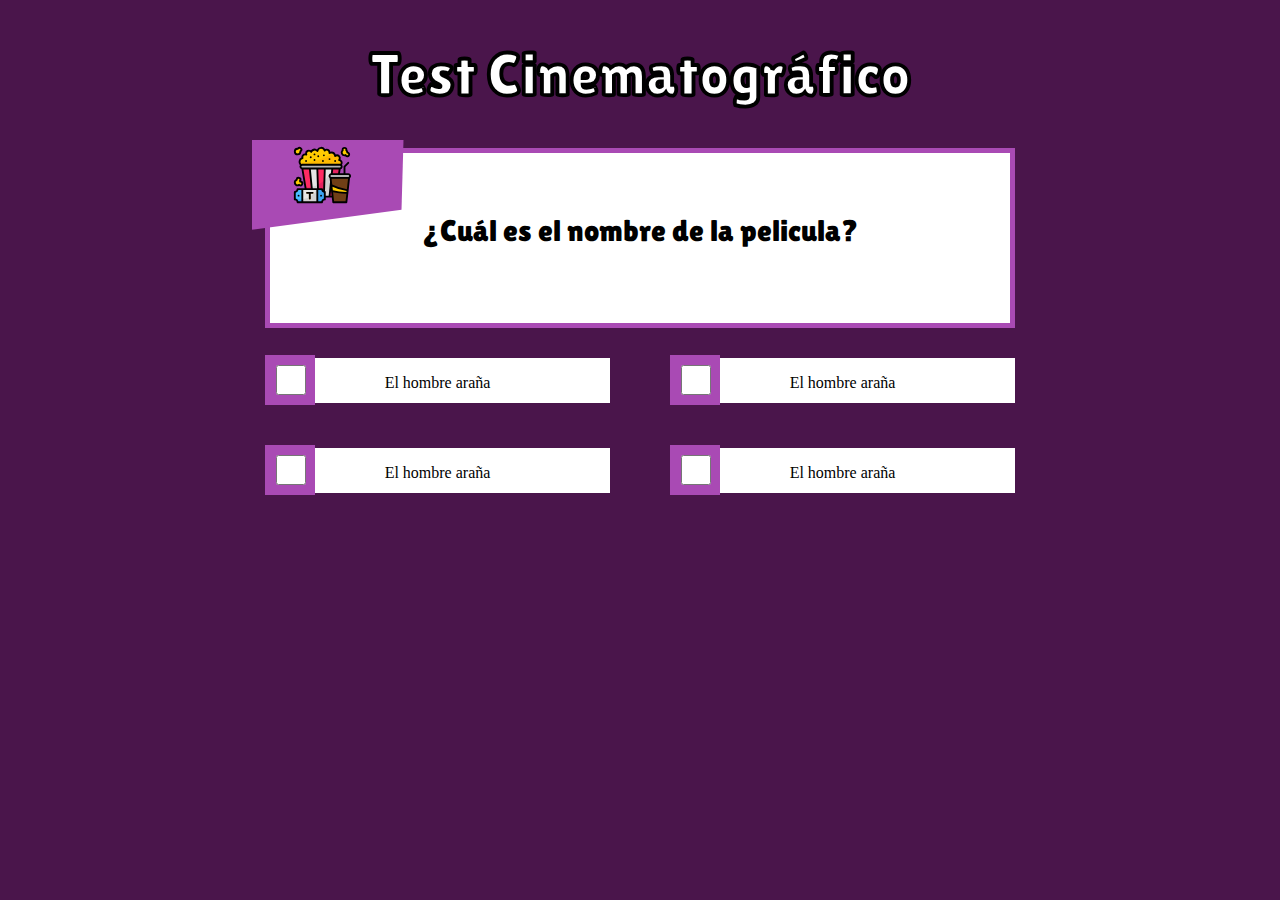
==== index.html @ 1f4f68c9 "primer version del commit" ====
<!DOCTYPE html>
<html lang="en">

<head>
    <meta charset="UTF-8">
    <meta name="viewport" content="width=device-width, initial-scale=1.0">
    <link rel="stylesheet" href="SRC/CSS/styles.css">

    <link rel="preconnect" href="https://fonts.googleapis.com">
    <link rel="preconnect" href="https://fonts.gstatic.com" crossorigin>
    <link href="https://fonts.googleapis.com/css2?family=Lilita+One&display=swap" rel="stylesheet">

    <title>Formulario</title>
</head>

<body>

    <header>
        <h1 class="titulo">Test Cinematográfico</h1>
    </header>

    <main>
        <div class="contenedor">

            <div class="pagina" id="pagina1">
                <section class="contenedor-pregunta">
                    <div class="adorno">
                        <svg height="60" viewBox="0 0 512 512" width="60" xmlns="http://www.w3.org/2000/svg"><g id="filled_outline" data-name="filled outline"><path d="m401.818 128.076a24 24 0 0 0 -33.874-33.911 32 32 0 0 0 -48.379-25.623 23.994 23.994 0 0 0 -40.777-21.259 32 32 0 0 0 -62.435 3.97 31.991 31.991 0 0 0 -53.021 6.528 24 24 0 0 0 -41 24.554 24 24 0 0 0 -32.723 30.305 32 32 0 0 0 6.391 63.36h304a24 24 0 0 0 1.818-47.924z" fill="#ffcd01"/><path d="m401.818 128.076a24 24 0 0 0 -33.874-33.911 31.965 31.965 0 0 0 -13.325-24.191 581.066 581.066 0 0 1 -289.628 81.951 32.012 32.012 0 0 0 31.009 24.075h304a24 24 0 0 0 1.818-47.924z" fill="#ffba01"/><path d="m128 440h240l40-240h-320z" fill="#e6e6e6"/><path d="m343.064 200c-31.251 94.671-120.422 163-225.564 163-.782 0-1.558-.022-2.338-.03l12.838 77.03h240l40-240z" fill="#d3d3d3"/><path d="m216 200 8 240h48l8-240z" fill="#ff2b63"/><path d="m220.65 339.489 3.35 100.511h48l4.606-138.18a237.938 237.938 0 0 1 -55.956 37.669z" fill="#e5235f"/><path d="m344 200-24 240h48l40-240z" fill="#e5235f"/><path d="m280 464v-64a24 24 0 0 1 -24-24h-208a24 24 0 0 1 -24 24v64a24 24 0 0 1 24 24h208a24 24 0 0 1 24-24z" fill="#48bdff"/><path d="m256 376h-40.706a159.164 159.164 0 0 1 -191.294 80.294v7.706a24 24 0 0 1 24 24h208a24 24 0 0 1 24-24v-64a24 24 0 0 1 -24-24z" fill="#3ba4f2"/><path d="m88 200 40 240h48l-24-240z" fill="#ff2b63"/><path d="m117.5 363c-.782 0-1.558-.022-2.338-.03l12.838 77.03h48l-8.235-82.348a238.371 238.371 0 0 1 -50.265 5.348z" fill="#e5235f"/><rect fill="#b3b3b3" height="32" rx="16" width="352" x="72" y="168"/><path d="m88 376h128v112h-128z" fill="#e6e6e6"/><path d="m464 488h-112l-24-216h160z" fill="#703f16"/><path d="m472 64a23.948 23.948 0 0 0 -8.928-18.672 16 16 0 1 0 -30.144 0 24 24 0 0 0 24.3 40.829 16 16 0 1 0 14.772-22.157z" fill="#ffcd01"/><path d="m456 408c5.668 0 11.307-.125 16.926-.331l2.316-20.846a452.791 452.791 0 0 1 -139.491-45.065l5.749 51.732a456.78 456.78 0 0 0 114.5 14.51z" fill="#ffcd01"/><path d="m72 56c0-.708-.037-1.407-.1-2.1a15.993 15.993 0 1 0 -21.8-21.8c-.692-.06-1.391-.1-2.1-.1a24 24 0 1 0 24 24z" fill="#ffcd01"/><path d="m72 312c-.455 0-.9.031-1.348.068a23.938 23.938 0 0 0 -2.731-5.422 15.993 15.993 0 1 0 -27.921-10.646c0 .455.031.9.068 1.348a24 24 0 1 0 21.3 42.586 15.993 15.993 0 1 0 10.632-27.934z" fill="#ffcd01"/><path d="m88 463.291v24.709h128v-112h-.706a159.069 159.069 0 0 1 -127.294 87.291z" fill="#d3d3d3"/><path d="m176 400h-48a8 8 0 0 0 0 16h16v40a8 8 0 0 0 16 0v-40h16a8 8 0 0 0 0-16z" fill="#fdc47d"/><path d="m329.778 288h156.444l1.778-16h-160z" fill="#603813"/><rect fill="#b3b3b3" height="32" rx="16" width="176" x="320" y="248"/><g fill="#ffba01"><path d="m80 40a15.99 15.99 0 0 0 -9.425-14.575 15.954 15.954 0 0 1 -6.675 20.475c.06.692.1 1.391.1 2.1a24 24 0 0 1 -36.494 20.494 24 24 0 0 0 44.494-12.494c0-.708-.037-1.407-.1-2.1a15.985 15.985 0 0 0 8.1-13.9z"/><path d="m456 32a15.942 15.942 0 0 1 -.928 5.328 23.948 23.948 0 0 1 8.928 18.672 15.914 15.914 0 0 1 7.156 1.7 24.02 24.02 0 0 0 -8.084-12.376 15.935 15.935 0 0 0 -8.5-19.9 15.9 15.9 0 0 1 1.428 6.576z"/><path d="m478.575 65.425a15.985 15.985 0 0 1 -21.149 21.155 15.993 15.993 0 1 0 21.149-21.155z"/><path d="m449.232 78.157a24.027 24.027 0 0 1 -21.726-1.663 23.992 23.992 0 0 0 29.34 9.813 16.053 16.053 0 0 1 -7.614-8.15z"/><path d="m64 288a15.92 15.92 0 0 1 -4.079 10.646 23.938 23.938 0 0 1 2.731 5.422c.445-.037.893-.068 1.348-.068a15.935 15.935 0 0 1 5.259.9 15.933 15.933 0 0 0 -6.684-23.478 15.9 15.9 0 0 1 1.425 6.578z"/><path d="m78.575 313.425a15.981 15.981 0 0 1 -25.207 18.509 24.011 24.011 0 0 1 -25.862.56 24.006 24.006 0 0 0 33.862 7.44 15.988 15.988 0 1 0 17.207-26.509z"/></g><path d="m152 464a8 8 0 0 0 8-8v-17.915a158.75 158.75 0 0 1 -16 9.188v8.727a8 8 0 0 0 8 8z" fill="#fcae60"/><circle cx="368" cy="136" r="8"/><circle cx="320" cy="120" r="8"/><circle cx="272" cy="88" r="8"/><circle cx="264" cy="136" r="8"/><circle cx="224" cy="96" r="8"/><circle cx="192" cy="80" r="8"/><circle cx="160" cy="104" r="8"/><circle cx="192" cy="128" r="8"/><circle cx="120" cy="136" r="8"/><circle cx="56" cy="432" r="8"/><circle cx="248" cy="432" r="8"/><path d="m176 400h-48a8 8 0 0 0 0 16h16v40a8 8 0 0 0 16 0v-40h16a8 8 0 0 0 0-16z"/><path d="m448 96a32.1 32.1 0 0 0 5.667-.5 24 24 0 1 0 25.592-38.378 31.8 31.8 0 0 0 -7.41-14.459 23.458 23.458 0 0 0 .151-2.663 24 24 0 0 0 -48 0 23.475 23.475 0 0 0 .151 2.664 32 32 0 0 0 23.849 53.336zm-10.043-44.451a8 8 0 0 0 2.513-8.89 8 8 0 1 1 15.06 0 8 8 0 0 0 2.513 8.888 15.945 15.945 0 0 1 5.957 12.453 8 8 0 0 0 8 8 8 8 0 1 1 -7.386 11.075 7.993 7.993 0 0 0 -10.463-4.3 16 16 0 0 1 -16.194-27.225z"/><path d="m480 240h-24v-52.687l29.657-29.656a8 8 0 0 0 -11.314-11.314l-32 32a8 8 0 0 0 -2.343 5.657v56h-30.556l5.5-33.029a23.974 23.974 0 0 0 11.981-37.7 31.958 31.958 0 0 0 -12.961-46.039 32.008 32.008 0 0 0 -40.564-41.432 40.021 40.021 0 0 0 -46.181-24.829 32.043 32.043 0 0 0 -45.1-21.826 39.968 39.968 0 0 0 -69.637 2.5 40.027 40.027 0 0 0 -50.51 7.9 31.978 31.978 0 0 0 -49.972 26.455 32.007 32.007 0 0 0 -31.834 35.263 39.973 39.973 0 0 0 -12.849 64.584 23.978 23.978 0 0 0 13.735 35.124l26.838 161.029h-59.89a8 8 0 0 0 -8 8 16.019 16.019 0 0 1 -16 16 8 8 0 0 0 -8 8v64a8 8 0 0 0 8 8 16.019 16.019 0 0 1 16 16 8 8 0 0 0 8 8h208a8 8 0 0 0 8-8 16.019 16.019 0 0 1 16-16 8 8 0 0 0 8-8v-16h51.506l4.543 40.883a8 8 0 0 0 7.951 7.117h112a8 8 0 0 0 7.951-7.117l22.894-206.047a23.985 23.985 0 0 0 -14.845-42.836zm-14.26 159.9c-3.25.07-6.5.105-9.74.105a449.864 449.864 0 0 1 -107.163-12.909l-3.52-31.683a459.726 459.726 0 0 0 121.131 38.118zm-122.516-63.322-5.397-48.578h140.346l-9.955 89.6a443.846 443.846 0 0 1 -124.994-41.022zm144.776-72.578a8.009 8.009 0 0 1 -8 8h-144a8 8 0 0 1 0-16h144a8.009 8.009 0 0 1 8 8zm-139.96-24 3.2-32h47.316l-5.333 32zm-256.84-119.52a8 8 0 0 0 5.873-10.723 16 16 0 0 1 21.813-20.2 8 8 0 0 0 10.668-10.668 15.831 15.831 0 0 1 -1.554-6.889 16 16 0 0 1 28.892-9.474 8 8 0 0 0 13.608-1.185 23.991 23.991 0 0 1 39.769-4.9 8 8 0 0 0 14-4.013 24 24 0 0 1 46.824-2.972 8 8 0 0 0 13.436 3.4 15.994 15.994 0 0 1 27.471 11.144 16.131 16.131 0 0 1 -.292 3.035 8 8 0 0 0 11.972 8.365 24 24 0 0 1 36.277 19.215 8 8 0 0 0 13.342 5.491 16 16 0 0 1 22.581 22.607 8 8 0 0 0 5.34 13.338 15.96 15.96 0 0 1 12.225 24.578 23.96 23.96 0 0 0 -5.445-.629h-320a23.876 23.876 0 0 0 -8.384 1.514 23.985 23.985 0 0 1 11.584-41.034zm-3.2 55.52h320a8 8 0 0 1 0 16h-320a8 8 0 0 1 0-16zm177.879 207.506a15.893 15.893 0 0 1 -1.879-7.506 8 8 0 0 0 -8-8h-26.4l-5.334-160h47.458zm-89.039-15.506-16-160h47.422l5.338 160zm-79.4-160h47.32l16 160h-36.65zm-65.44 249.012v-50.024a32.121 32.121 0 0 0 22.988-22.988h25.012v96h-25.012a32.121 32.121 0 0 0 -22.988-22.988zm64 22.988v-96h112v96zm176-22.988a32.121 32.121 0 0 0 -22.988 22.988h-25.012v-96h25.012a32.121 32.121 0 0 0 22.988 22.988zm9.6-64.851 6.138-184.161h47.422l-3.235 32.353a23.98 23.98 0 0 0 -10.77 42.483l3.432 30.892-11.827 118.272h-24.76v-32a8 8 0 0 0 -6.4-7.839zm47.24 39.839 4.21-42.1 4.678 42.1zm30.32 48-8.445-76a466.212 466.212 0 0 0 105.285 12c2.644 0 5.3-.041 7.96-.085l-7.12 64.085z"/><path d="m48 88a32.04 32.04 0 0 0 31.943-30.078 23.988 23.988 0 1 0 -33.865-33.865 32 32 0 0 0 1.922 63.943zm0-48c.425 0 .888.022 1.414.067a8.007 8.007 0 0 0 7.636-4.009 7.993 7.993 0 1 1 10.892 10.892 8 8 0 0 0 -4.009 7.636c.045.526.067.989.067 1.414a16 16 0 1 1 -16-16z"/><path d="m48 352a31.894 31.894 0 0 0 12.926-2.72 24 24 0 1 0 17.38-44.44 24 24 0 1 0 -45.991-12.733 32 32 0 0 0 15.685 59.893zm-5.288-47.1a8 8 0 0 0 5.328-8.214c-.019-.226-.04-.453-.04-.684a8 8 0 0 1 16 0 7.882 7.882 0 0 1 -2.044 5.314 8 8 0 0 0 -.677 9.791 16.012 16.012 0 0 1 1.823 3.607 8 8 0 0 0 8.222 5.328c.224-.019.448-.04.676-.04a8 8 0 0 1 0 16 7.882 7.882 0 0 1 -5.308-2.038 8 8 0 0 0 -9.786-.669 16 16 0 1 1 -14.194-28.395z"/></g></svg>
                    </div>

                    <p class="pregunta" >¿Cuál es el nombre de la pelicula?</p>
                </section>

                <section class="respuestas">
                    <div class="respuesta">
                        <div class="seleccionador">
                            <input class="sel" type="checkbox" id="checkbox">   
                        </div>

                        <p>El hombre araña</p>
                    </div>
                    <div class="respuesta">
                        <div class="seleccionador">
                            <input class="sel" type="checkbox" id="checkbox">   
                        </div>

                        <p>El hombre araña</p>
                    </div>
                    <div class="respuesta">
                        <div class="seleccionador">
                            <input class="sel" type="checkbox" id="checkbox">   
                        </div>

                        <p>El hombre araña</p>
                    </div>
                    <div class="respuesta">
                        <div class="seleccionador">
                            <span class="unchecked"></span>
                            <input class="sel" type="checkbox" id="checkbox">   
                        </div>

                        <p>El hombre araña</p>
                    </div>
                </section>
            </div> <!-- todo Pagina 1 -->

            <div class="pagina" id="pagina2"></div> <!--? Pagina 2 -->

            <div class="pagina" id="pagina3"></div> <!--* Pagina 3 -->

            <div class="pagina" id="pagina4"></div> <!--* Pagina 4 -->

            <div class="pagina" id="pagina5"></div> <!--* Pagina 5 -->

            <div class="pagina" id="pagina6"></div> <!--* Pagina 6 -->

            <div class="pagina" id="pagina7"></div> <!--* Pagina 7 -->

            <div class="pagina" id="pagina8"></div> <!--* Pagina 8 -->

            <div class="pagina" id="pagina9"></div> <!--* Pagina 9 -->

            <div class="pagina" id="pagina10"></div> <!--* Pagina 10 -->

            <div class="pagina" id="pagina11"></div> <!--* Pagina 11 -->

            <div class="pagina" id="pagina12"></div> <!--* Pagina 12 -->

            <div class="pagina" id="pagina13"></div> <!--* Pagina 13 -->

            <div class="pagina" id="pagina14"></div> <!--* Pagina 14 -->

            <div class="pagina" id="pagina15"></div> <!--* Pagina 15 -->

            <div class="pagina" id="pagina16"></div> <!--* Pagina 16 -->

        </div>
    </main>

    <script src="SRC/JAVASCRIPT/script.js"></script>
</body>

</html>
---- SRC/CSS/styles.css ----
/* * Variables css */
:root {
    --morado-oscuro: #4A154B;
    --morado-claro: #A94AB4;
    --blanco: #fff;
    --negro: #000;

    --fuente-titulo: 'Lilita One', cursive;
}


/* * Globales */
html {
    box-sizing: border-box;
    font-size: 62.5%;
}

*,
*:before,
*:after {
    box-sizing: inherit;
}

body {
    font-size: 1.6rem;
    /* * 1 rem == 10px*/
    background: var(--morado-oscuro);
}

p{
    text-align: center;
}

/* *Contenedor */
.contenedor {
    display: flex;
    justify-content: center;
}

/* * titulo */
.titulo {
    font-family: var(--fuente-titulo);
    text-align: center;
    font-size: 6rem;
    color: var(--blanco);
    -webkit-text-stroke: 2px var(--negro);
}


/* * Imagén cine */
.imagen-cine {
    display: block;
    margin: 0 auto;
}


/* * flechas */
.flecha,
.Pagina-Actual {
    color: var(--blanco);
}


/* * Contenedor Preguntas */
.contenedor-pregunta {
    position: relative;
    height: 18rem;
    width: 75rem;
    background-color: var(--blanco);
    border: solid var(--morado-claro) 5px;
}


.adorno {
    width: 200px;
    height: 100px;
    background-color: var(--morado-claro);
    clip-path: polygon(0 0, 76% 0, 75% 70%, 0% 90%);
    position: absolute;
    left: -2.5%;
    top: -8%;
}


.pregunta {
    font-size: 3rem;
    text-align: center;
    padding-top: 3rem;
    font-family: var(--fuente-titulo);
}


svg {
    display: block;
    display: flex;
    margin-left: 4rem;
    margin-top: 0.5rem;
}

/* *Respuestas */

.respuestas {
    margin-top: 3rem;
    display: grid;
    height: 18rem;
    width: 75rem;
    grid-template-columns: repeat(2, 1fr);
    column-gap: 6rem;
}

.respuesta {
    position: relative;
    max-width: 100%;
    height: 4.5rem;
    background-color: var(--blanco);
}

.seleccionador {
    position: absolute;
    display: flex;
    height: 5rem;
    width: 5rem;
    background-color: var(--morado-claro);
    justify-content: center;
    align-items: center;
    top: -7%;
}

.sel {
    height: 3rem;
    width: 3rem;
    accent-color: var(--morado-claro);
    cursor: pointer;
}
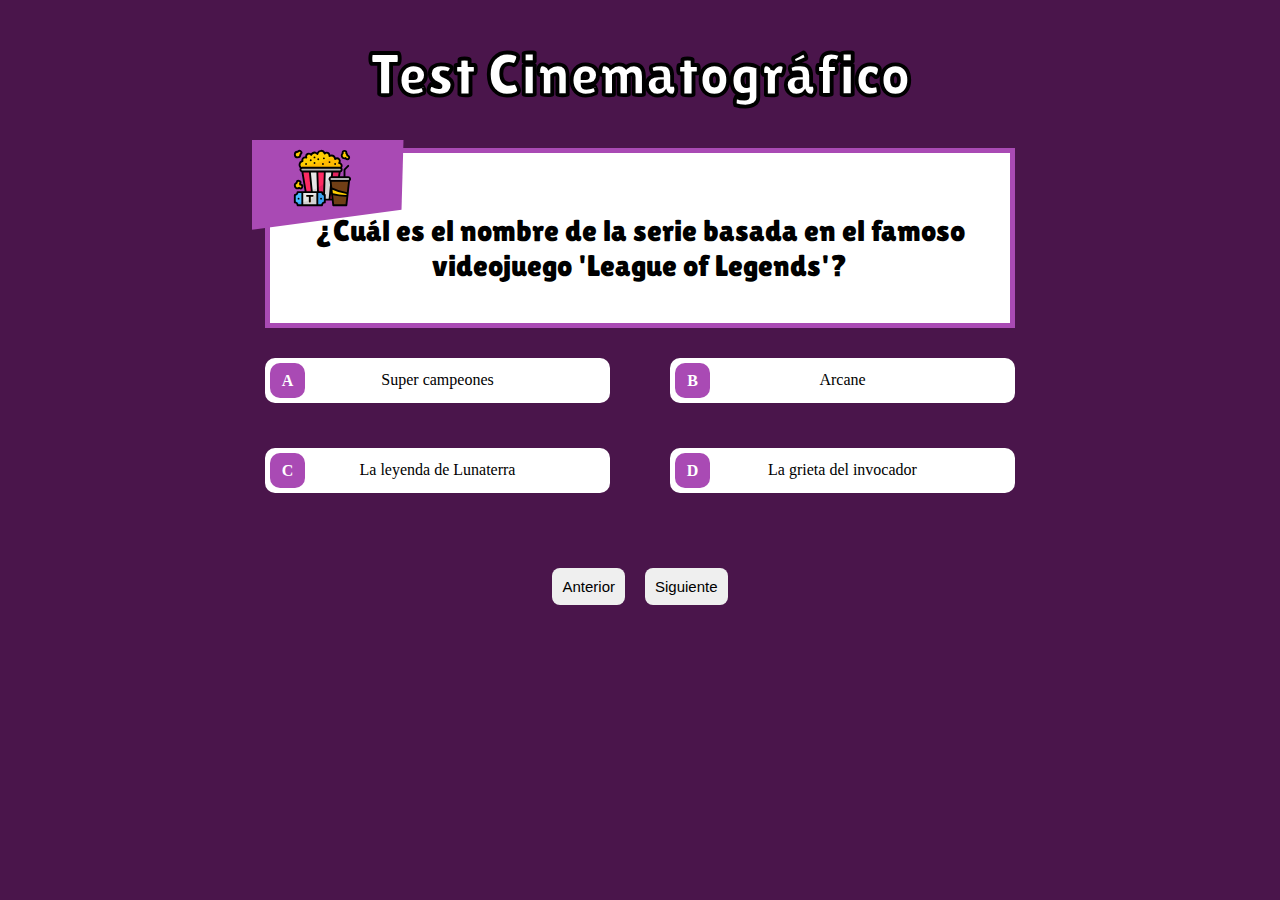
==== commit 5c981d03: "primera parte terminada" ====
--- a/index.html
+++ b/index.html
@@ -22,55 +22,90 @@
     <main>
         <div class="contenedor">
 
-            <div class="pagina" id="pagina1">
+            <div class="pagina" id="pagina1" style="display: block;">
                 <section class="contenedor-pregunta">
                     <div class="adorno">
                         <svg height="60" viewBox="0 0 512 512" width="60" xmlns="http://www.w3.org/2000/svg"><g id="filled_outline" data-name="filled outline"><path d="m401.818 128.076a24 24 0 0 0 -33.874-33.911 32 32 0 0 0 -48.379-25.623 23.994 23.994 0 0 0 -40.777-21.259 32 32 0 0 0 -62.435 3.97 31.991 31.991 0 0 0 -53.021 6.528 24 24 0 0 0 -41 24.554 24 24 0 0 0 -32.723 30.305 32 32 0 0 0 6.391 63.36h304a24 24 0 0 0 1.818-47.924z" fill="#ffcd01"/><path d="m401.818 128.076a24 24 0 0 0 -33.874-33.911 31.965 31.965 0 0 0 -13.325-24.191 581.066 581.066 0 0 1 -289.628 81.951 32.012 32.012 0 0 0 31.009 24.075h304a24 24 0 0 0 1.818-47.924z" fill="#ffba01"/><path d="m128 440h240l40-240h-320z" fill="#e6e6e6"/><path d="m343.064 200c-31.251 94.671-120.422 163-225.564 163-.782 0-1.558-.022-2.338-.03l12.838 77.03h240l40-240z" fill="#d3d3d3"/><path d="m216 200 8 240h48l8-240z" fill="#ff2b63"/><path d="m220.65 339.489 3.35 100.511h48l4.606-138.18a237.938 237.938 0 0 1 -55.956 37.669z" fill="#e5235f"/><path d="m344 200-24 240h48l40-240z" fill="#e5235f"/><path d="m280 464v-64a24 24 0 0 1 -24-24h-208a24 24 0 0 1 -24 24v64a24 24 0 0 1 24 24h208a24 24 0 0 1 24-24z" fill="#48bdff"/><path d="m256 376h-40.706a159.164 159.164 0 0 1 -191.294 80.294v7.706a24 24 0 0 1 24 24h208a24 24 0 0 1 24-24v-64a24 24 0 0 1 -24-24z" fill="#3ba4f2"/><path d="m88 200 40 240h48l-24-240z" fill="#ff2b63"/><path d="m117.5 363c-.782 0-1.558-.022-2.338-.03l12.838 77.03h48l-8.235-82.348a238.371 238.371 0 0 1 -50.265 5.348z" fill="#e5235f"/><rect fill="#b3b3b3" height="32" rx="16" width="352" x="72" y="168"/><path d="m88 376h128v112h-128z" fill="#e6e6e6"/><path d="m464 488h-112l-24-216h160z" fill="#703f16"/><path d="m472 64a23.948 23.948 0 0 0 -8.928-18.672 16 16 0 1 0 -30.144 0 24 24 0 0 0 24.3 40.829 16 16 0 1 0 14.772-22.157z" fill="#ffcd01"/><path d="m456 408c5.668 0 11.307-.125 16.926-.331l2.316-20.846a452.791 452.791 0 0 1 -139.491-45.065l5.749 51.732a456.78 456.78 0 0 0 114.5 14.51z" fill="#ffcd01"/><path d="m72 56c0-.708-.037-1.407-.1-2.1a15.993 15.993 0 1 0 -21.8-21.8c-.692-.06-1.391-.1-2.1-.1a24 24 0 1 0 24 24z" fill="#ffcd01"/><path d="m72 312c-.455 0-.9.031-1.348.068a23.938 23.938 0 0 0 -2.731-5.422 15.993 15.993 0 1 0 -27.921-10.646c0 .455.031.9.068 1.348a24 24 0 1 0 21.3 42.586 15.993 15.993 0 1 0 10.632-27.934z" fill="#ffcd01"/><path d="m88 463.291v24.709h128v-112h-.706a159.069 159.069 0 0 1 -127.294 87.291z" fill="#d3d3d3"/><path d="m176 400h-48a8 8 0 0 0 0 16h16v40a8 8 0 0 0 16 0v-40h16a8 8 0 0 0 0-16z" fill="#fdc47d"/><path d="m329.778 288h156.444l1.778-16h-160z" fill="#603813"/><rect fill="#b3b3b3" height="32" rx="16" width="176" x="320" y="248"/><g fill="#ffba01"><path d="m80 40a15.99 15.99 0 0 0 -9.425-14.575 15.954 15.954 0 0 1 -6.675 20.475c.06.692.1 1.391.1 2.1a24 24 0 0 1 -36.494 20.494 24 24 0 0 0 44.494-12.494c0-.708-.037-1.407-.1-2.1a15.985 15.985 0 0 0 8.1-13.9z"/><path d="m456 32a15.942 15.942 0 0 1 -.928 5.328 23.948 23.948 0 0 1 8.928 18.672 15.914 15.914 0 0 1 7.156 1.7 24.02 24.02 0 0 0 -8.084-12.376 15.935 15.935 0 0 0 -8.5-19.9 15.9 15.9 0 0 1 1.428 6.576z"/><path d="m478.575 65.425a15.985 15.985 0 0 1 -21.149 21.155 15.993 15.993 0 1 0 21.149-21.155z"/><path d="m449.232 78.157a24.027 24.027 0 0 1 -21.726-1.663 23.992 23.992 0 0 0 29.34 9.813 16.053 16.053 0 0 1 -7.614-8.15z"/><path d="m64 288a15.92 15.92 0 0 1 -4.079 10.646 23.938 23.938 0 0 1 2.731 5.422c.445-.037.893-.068 1.348-.068a15.935 15.935 0 0 1 5.259.9 15.933 15.933 0 0 0 -6.684-23.478 15.9 15.9 0 0 1 1.425 6.578z"/><path d="m78.575 313.425a15.981 15.981 0 0 1 -25.207 18.509 24.011 24.011 0 0 1 -25.862.56 24.006 24.006 0 0 0 33.862 7.44 15.988 15.988 0 1 0 17.207-26.509z"/></g><path d="m152 464a8 8 0 0 0 8-8v-17.915a158.75 158.75 0 0 1 -16 9.188v8.727a8 8 0 0 0 8 8z" fill="#fcae60"/><circle cx="368" cy="136" r="8"/><circle cx="320" cy="120" r="8"/><circle cx="272" cy="88" r="8"/><circle cx="264" cy="136" r="8"/><circle cx="224" cy="96" r="8"/><circle cx="192" cy="80" r="8"/><circle cx="160" cy="104" r="8"/><circle cx="192" cy="128" r="8"/><circle cx="120" cy="136" r="8"/><circle cx="56" cy="432" r="8"/><circle cx="248" cy="432" r="8"/><path d="m176 400h-48a8 8 0 0 0 0 16h16v40a8 8 0 0 0 16 0v-40h16a8 8 0 0 0 0-16z"/><path d="m448 96a32.1 32.1 0 0 0 5.667-.5 24 24 0 1 0 25.592-38.378 31.8 31.8 0 0 0 -7.41-14.459 23.458 23.458 0 0 0 .151-2.663 24 24 0 0 0 -48 0 23.475 23.475 0 0 0 .151 2.664 32 32 0 0 0 23.849 53.336zm-10.043-44.451a8 8 0 0 0 2.513-8.89 8 8 0 1 1 15.06 0 8 8 0 0 0 2.513 8.888 15.945 15.945 0 0 1 5.957 12.453 8 8 0 0 0 8 8 8 8 0 1 1 -7.386 11.075 7.993 7.993 0 0 0 -10.463-4.3 16 16 0 0 1 -16.194-27.225z"/><path d="m480 240h-24v-52.687l29.657-29.656a8 8 0 0 0 -11.314-11.314l-32 32a8 8 0 0 0 -2.343 5.657v56h-30.556l5.5-33.029a23.974 23.974 0 0 0 11.981-37.7 31.958 31.958 0 0 0 -12.961-46.039 32.008 32.008 0 0 0 -40.564-41.432 40.021 40.021 0 0 0 -46.181-24.829 32.043 32.043 0 0 0 -45.1-21.826 39.968 39.968 0 0 0 -69.637 2.5 40.027 40.027 0 0 0 -50.51 7.9 31.978 31.978 0 0 0 -49.972 26.455 32.007 32.007 0 0 0 -31.834 35.263 39.973 39.973 0 0 0 -12.849 64.584 23.978 23.978 0 0 0 13.735 35.124l26.838 161.029h-59.89a8 8 0 0 0 -8 8 16.019 16.019 0 0 1 -16 16 8 8 0 0 0 -8 8v64a8 8 0 0 0 8 8 16.019 16.019 0 0 1 16 16 8 8 0 0 0 8 8h208a8 8 0 0 0 8-8 16.019 16.019 0 0 1 16-16 8 8 0 0 0 8-8v-16h51.506l4.543 40.883a8 8 0 0 0 7.951 7.117h112a8 8 0 0 0 7.951-7.117l22.894-206.047a23.985 23.985 0 0 0 -14.845-42.836zm-14.26 159.9c-3.25.07-6.5.105-9.74.105a449.864 449.864 0 0 1 -107.163-12.909l-3.52-31.683a459.726 459.726 0 0 0 121.131 38.118zm-122.516-63.322-5.397-48.578h140.346l-9.955 89.6a443.846 443.846 0 0 1 -124.994-41.022zm144.776-72.578a8.009 8.009 0 0 1 -8 8h-144a8 8 0 0 1 0-16h144a8.009 8.009 0 0 1 8 8zm-139.96-24 3.2-32h47.316l-5.333 32zm-256.84-119.52a8 8 0 0 0 5.873-10.723 16 16 0 0 1 21.813-20.2 8 8 0 0 0 10.668-10.668 15.831 15.831 0 0 1 -1.554-6.889 16 16 0 0 1 28.892-9.474 8 8 0 0 0 13.608-1.185 23.991 23.991 0 0 1 39.769-4.9 8 8 0 0 0 14-4.013 24 24 0 0 1 46.824-2.972 8 8 0 0 0 13.436 3.4 15.994 15.994 0 0 1 27.471 11.144 16.131 16.131 0 0 1 -.292 3.035 8 8 0 0 0 11.972 8.365 24 24 0 0 1 36.277 19.215 8 8 0 0 0 13.342 5.491 16 16 0 0 1 22.581 22.607 8 8 0 0 0 5.34 13.338 15.96 15.96 0 0 1 12.225 24.578 23.96 23.96 0 0 0 -5.445-.629h-320a23.876 23.876 0 0 0 -8.384 1.514 23.985 23.985 0 0 1 11.584-41.034zm-3.2 55.52h320a8 8 0 0 1 0 16h-320a8 8 0 0 1 0-16zm177.879 207.506a15.893 15.893 0 0 1 -1.879-7.506 8 8 0 0 0 -8-8h-26.4l-5.334-160h47.458zm-89.039-15.506-16-160h47.422l5.338 160zm-79.4-160h47.32l16 160h-36.65zm-65.44 249.012v-50.024a32.121 32.121 0 0 0 22.988-22.988h25.012v96h-25.012a32.121 32.121 0 0 0 -22.988-22.988zm64 22.988v-96h112v96zm176-22.988a32.121 32.121 0 0 0 -22.988 22.988h-25.012v-96h25.012a32.121 32.121 0 0 0 22.988 22.988zm9.6-64.851 6.138-184.161h47.422l-3.235 32.353a23.98 23.98 0 0 0 -10.77 42.483l3.432 30.892-11.827 118.272h-24.76v-32a8 8 0 0 0 -6.4-7.839zm47.24 39.839 4.21-42.1 4.678 42.1zm30.32 48-8.445-76a466.212 466.212 0 0 0 105.285 12c2.644 0 5.3-.041 7.96-.085l-7.12 64.085z"/><path d="m48 88a32.04 32.04 0 0 0 31.943-30.078 23.988 23.988 0 1 0 -33.865-33.865 32 32 0 0 0 1.922 63.943zm0-48c.425 0 .888.022 1.414.067a8.007 8.007 0 0 0 7.636-4.009 7.993 7.993 0 1 1 10.892 10.892 8 8 0 0 0 -4.009 7.636c.045.526.067.989.067 1.414a16 16 0 1 1 -16-16z"/><path d="m48 352a31.894 31.894 0 0 0 12.926-2.72 24 24 0 1 0 17.38-44.44 24 24 0 1 0 -45.991-12.733 32 32 0 0 0 15.685 59.893zm-5.288-47.1a8 8 0 0 0 5.328-8.214c-.019-.226-.04-.453-.04-.684a8 8 0 0 1 16 0 7.882 7.882 0 0 1 -2.044 5.314 8 8 0 0 0 -.677 9.791 16.012 16.012 0 0 1 1.823 3.607 8 8 0 0 0 8.222 5.328c.224-.019.448-.04.676-.04a8 8 0 0 1 0 16 7.882 7.882 0 0 1 -5.308-2.038 8 8 0 0 0 -9.786-.669 16 16 0 1 1 -14.194-28.395z"/></g></svg>
                     </div>
 
-                    <p class="pregunta" >¿Cuál es el nombre de la pelicula?</p>
+                    <p class="pregunta" >¿Cuál es el nombre de la serie basada en el famoso videojuego 'League of Legends'?</p>
                 </section>
 
                 <section class="respuestas">
-                    <div class="respuesta">
-                        <div class="seleccionador">
-                            <input class="sel" type="checkbox" id="checkbox">   
-                        </div>
-
-                        <p>El hombre araña</p>
-                    </div>
-                    <div class="respuesta">
-                        <div class="seleccionador">
-                            <input class="sel" type="checkbox" id="checkbox">   
-                        </div>
-
-                        <p>El hombre araña</p>
-                    </div>
-                    <div class="respuesta">
-                        <div class="seleccionador">
-                            <input class="sel" type="checkbox" id="checkbox">   
-                        </div>
-
-                        <p>El hombre araña</p>
-                    </div>
-                    <div class="respuesta">
-                        <div class="seleccionador">
-                            <span class="unchecked"></span>
-                            <input class="sel" type="checkbox" id="checkbox">   
-                        </div>
-
-                        <p>El hombre araña</p>
-                    </div>
+                    <label class="respuesta" id="a" value="Spider-man"><span class="seleccionador">A</span>Super campeones</label>
+                    <label class="respuesta" id="a" value="Spider-man"><span class="seleccionador">B</span>Arcane</label>
+                    <label class="respuesta" id="a" value="Spider-man"><span class="seleccionador">C</span>La leyenda de Lunaterra</label>
+                    <label class="respuesta" id="a" value="Spider-man"><span class="seleccionador">D</span>La grieta del invocador</label>
                 </section>
             </div> <!-- todo Pagina 1 -->
 
-            <div class="pagina" id="pagina2"></div> <!--? Pagina 2 -->
+            <div class="pagina" id="pagina2" style="display: none;">
+                <section class="contenedor-pregunta">
+                    <div class="adorno">
+                        <svg height="60" viewBox="0 0 512 512" width="60" xmlns="http://www.w3.org/2000/svg"><g id="filled_outline" data-name="filled outline"><path d="m401.818 128.076a24 24 0 0 0 -33.874-33.911 32 32 0 0 0 -48.379-25.623 23.994 23.994 0 0 0 -40.777-21.259 32 32 0 0 0 -62.435 3.97 31.991 31.991 0 0 0 -53.021 6.528 24 24 0 0 0 -41 24.554 24 24 0 0 0 -32.723 30.305 32 32 0 0 0 6.391 63.36h304a24 24 0 0 0 1.818-47.924z" fill="#ffcd01"/><path d="m401.818 128.076a24 24 0 0 0 -33.874-33.911 31.965 31.965 0 0 0 -13.325-24.191 581.066 581.066 0 0 1 -289.628 81.951 32.012 32.012 0 0 0 31.009 24.075h304a24 24 0 0 0 1.818-47.924z" fill="#ffba01"/><path d="m128 440h240l40-240h-320z" fill="#e6e6e6"/><path d="m343.064 200c-31.251 94.671-120.422 163-225.564 163-.782 0-1.558-.022-2.338-.03l12.838 77.03h240l40-240z" fill="#d3d3d3"/><path d="m216 200 8 240h48l8-240z" fill="#ff2b63"/><path d="m220.65 339.489 3.35 100.511h48l4.606-138.18a237.938 237.938 0 0 1 -55.956 37.669z" fill="#e5235f"/><path d="m344 200-24 240h48l40-240z" fill="#e5235f"/><path d="m280 464v-64a24 24 0 0 1 -24-24h-208a24 24 0 0 1 -24 24v64a24 24 0 0 1 24 24h208a24 24 0 0 1 24-24z" fill="#48bdff"/><path d="m256 376h-40.706a159.164 159.164 0 0 1 -191.294 80.294v7.706a24 24 0 0 1 24 24h208a24 24 0 0 1 24-24v-64a24 24 0 0 1 -24-24z" fill="#3ba4f2"/><path d="m88 200 40 240h48l-24-240z" fill="#ff2b63"/><path d="m117.5 363c-.782 0-1.558-.022-2.338-.03l12.838 77.03h48l-8.235-82.348a238.371 238.371 0 0 1 -50.265 5.348z" fill="#e5235f"/><rect fill="#b3b3b3" height="32" rx="16" width="352" x="72" y="168"/><path d="m88 376h128v112h-128z" fill="#e6e6e6"/><path d="m464 488h-112l-24-216h160z" fill="#703f16"/><path d="m472 64a23.948 23.948 0 0 0 -8.928-18.672 16 16 0 1 0 -30.144 0 24 24 0 0 0 24.3 40.829 16 16 0 1 0 14.772-22.157z" fill="#ffcd01"/><path d="m456 408c5.668 0 11.307-.125 16.926-.331l2.316-20.846a452.791 452.791 0 0 1 -139.491-45.065l5.749 51.732a456.78 456.78 0 0 0 114.5 14.51z" fill="#ffcd01"/><path d="m72 56c0-.708-.037-1.407-.1-2.1a15.993 15.993 0 1 0 -21.8-21.8c-.692-.06-1.391-.1-2.1-.1a24 24 0 1 0 24 24z" fill="#ffcd01"/><path d="m72 312c-.455 0-.9.031-1.348.068a23.938 23.938 0 0 0 -2.731-5.422 15.993 15.993 0 1 0 -27.921-10.646c0 .455.031.9.068 1.348a24 24 0 1 0 21.3 42.586 15.993 15.993 0 1 0 10.632-27.934z" fill="#ffcd01"/><path d="m88 463.291v24.709h128v-112h-.706a159.069 159.069 0 0 1 -127.294 87.291z" fill="#d3d3d3"/><path d="m176 400h-48a8 8 0 0 0 0 16h16v40a8 8 0 0 0 16 0v-40h16a8 8 0 0 0 0-16z" fill="#fdc47d"/><path d="m329.778 288h156.444l1.778-16h-160z" fill="#603813"/><rect fill="#b3b3b3" height="32" rx="16" width="176" x="320" y="248"/><g fill="#ffba01"><path d="m80 40a15.99 15.99 0 0 0 -9.425-14.575 15.954 15.954 0 0 1 -6.675 20.475c.06.692.1 1.391.1 2.1a24 24 0 0 1 -36.494 20.494 24 24 0 0 0 44.494-12.494c0-.708-.037-1.407-.1-2.1a15.985 15.985 0 0 0 8.1-13.9z"/><path d="m456 32a15.942 15.942 0 0 1 -.928 5.328 23.948 23.948 0 0 1 8.928 18.672 15.914 15.914 0 0 1 7.156 1.7 24.02 24.02 0 0 0 -8.084-12.376 15.935 15.935 0 0 0 -8.5-19.9 15.9 15.9 0 0 1 1.428 6.576z"/><path d="m478.575 65.425a15.985 15.985 0 0 1 -21.149 21.155 15.993 15.993 0 1 0 21.149-21.155z"/><path d="m449.232 78.157a24.027 24.027 0 0 1 -21.726-1.663 23.992 23.992 0 0 0 29.34 9.813 16.053 16.053 0 0 1 -7.614-8.15z"/><path d="m64 288a15.92 15.92 0 0 1 -4.079 10.646 23.938 23.938 0 0 1 2.731 5.422c.445-.037.893-.068 1.348-.068a15.935 15.935 0 0 1 5.259.9 15.933 15.933 0 0 0 -6.684-23.478 15.9 15.9 0 0 1 1.425 6.578z"/><path d="m78.575 313.425a15.981 15.981 0 0 1 -25.207 18.509 24.011 24.011 0 0 1 -25.862.56 24.006 24.006 0 0 0 33.862 7.44 15.988 15.988 0 1 0 17.207-26.509z"/></g><path d="m152 464a8 8 0 0 0 8-8v-17.915a158.75 158.75 0 0 1 -16 9.188v8.727a8 8 0 0 0 8 8z" fill="#fcae60"/><circle cx="368" cy="136" r="8"/><circle cx="320" cy="120" r="8"/><circle cx="272" cy="88" r="8"/><circle cx="264" cy="136" r="8"/><circle cx="224" cy="96" r="8"/><circle cx="192" cy="80" r="8"/><circle cx="160" cy="104" r="8"/><circle cx="192" cy="128" r="8"/><circle cx="120" cy="136" r="8"/><circle cx="56" cy="432" r="8"/><circle cx="248" cy="432" r="8"/><path d="m176 400h-48a8 8 0 0 0 0 16h16v40a8 8 0 0 0 16 0v-40h16a8 8 0 0 0 0-16z"/><path d="m448 96a32.1 32.1 0 0 0 5.667-.5 24 24 0 1 0 25.592-38.378 31.8 31.8 0 0 0 -7.41-14.459 23.458 23.458 0 0 0 .151-2.663 24 24 0 0 0 -48 0 23.475 23.475 0 0 0 .151 2.664 32 32 0 0 0 23.849 53.336zm-10.043-44.451a8 8 0 0 0 2.513-8.89 8 8 0 1 1 15.06 0 8 8 0 0 0 2.513 8.888 15.945 15.945 0 0 1 5.957 12.453 8 8 0 0 0 8 8 8 8 0 1 1 -7.386 11.075 7.993 7.993 0 0 0 -10.463-4.3 16 16 0 0 1 -16.194-27.225z"/><path d="m480 240h-24v-52.687l29.657-29.656a8 8 0 0 0 -11.314-11.314l-32 32a8 8 0 0 0 -2.343 5.657v56h-30.556l5.5-33.029a23.974 23.974 0 0 0 11.981-37.7 31.958 31.958 0 0 0 -12.961-46.039 32.008 32.008 0 0 0 -40.564-41.432 40.021 40.021 0 0 0 -46.181-24.829 32.043 32.043 0 0 0 -45.1-21.826 39.968 39.968 0 0 0 -69.637 2.5 40.027 40.027 0 0 0 -50.51 7.9 31.978 31.978 0 0 0 -49.972 26.455 32.007 32.007 0 0 0 -31.834 35.263 39.973 39.973 0 0 0 -12.849 64.584 23.978 23.978 0 0 0 13.735 35.124l26.838 161.029h-59.89a8 8 0 0 0 -8 8 16.019 16.019 0 0 1 -16 16 8 8 0 0 0 -8 8v64a8 8 0 0 0 8 8 16.019 16.019 0 0 1 16 16 8 8 0 0 0 8 8h208a8 8 0 0 0 8-8 16.019 16.019 0 0 1 16-16 8 8 0 0 0 8-8v-16h51.506l4.543 40.883a8 8 0 0 0 7.951 7.117h112a8 8 0 0 0 7.951-7.117l22.894-206.047a23.985 23.985 0 0 0 -14.845-42.836zm-14.26 159.9c-3.25.07-6.5.105-9.74.105a449.864 449.864 0 0 1 -107.163-12.909l-3.52-31.683a459.726 459.726 0 0 0 121.131 38.118zm-122.516-63.322-5.397-48.578h140.346l-9.955 89.6a443.846 443.846 0 0 1 -124.994-41.022zm144.776-72.578a8.009 8.009 0 0 1 -8 8h-144a8 8 0 0 1 0-16h144a8.009 8.009 0 0 1 8 8zm-139.96-24 3.2-32h47.316l-5.333 32zm-256.84-119.52a8 8 0 0 0 5.873-10.723 16 16 0 0 1 21.813-20.2 8 8 0 0 0 10.668-10.668 15.831 15.831 0 0 1 -1.554-6.889 16 16 0 0 1 28.892-9.474 8 8 0 0 0 13.608-1.185 23.991 23.991 0 0 1 39.769-4.9 8 8 0 0 0 14-4.013 24 24 0 0 1 46.824-2.972 8 8 0 0 0 13.436 3.4 15.994 15.994 0 0 1 27.471 11.144 16.131 16.131 0 0 1 -.292 3.035 8 8 0 0 0 11.972 8.365 24 24 0 0 1 36.277 19.215 8 8 0 0 0 13.342 5.491 16 16 0 0 1 22.581 22.607 8 8 0 0 0 5.34 13.338 15.96 15.96 0 0 1 12.225 24.578 23.96 23.96 0 0 0 -5.445-.629h-320a23.876 23.876 0 0 0 -8.384 1.514 23.985 23.985 0 0 1 11.584-41.034zm-3.2 55.52h320a8 8 0 0 1 0 16h-320a8 8 0 0 1 0-16zm177.879 207.506a15.893 15.893 0 0 1 -1.879-7.506 8 8 0 0 0 -8-8h-26.4l-5.334-160h47.458zm-89.039-15.506-16-160h47.422l5.338 160zm-79.4-160h47.32l16 160h-36.65zm-65.44 249.012v-50.024a32.121 32.121 0 0 0 22.988-22.988h25.012v96h-25.012a32.121 32.121 0 0 0 -22.988-22.988zm64 22.988v-96h112v96zm176-22.988a32.121 32.121 0 0 0 -22.988 22.988h-25.012v-96h25.012a32.121 32.121 0 0 0 22.988 22.988zm9.6-64.851 6.138-184.161h47.422l-3.235 32.353a23.98 23.98 0 0 0 -10.77 42.483l3.432 30.892-11.827 118.272h-24.76v-32a8 8 0 0 0 -6.4-7.839zm47.24 39.839 4.21-42.1 4.678 42.1zm30.32 48-8.445-76a466.212 466.212 0 0 0 105.285 12c2.644 0 5.3-.041 7.96-.085l-7.12 64.085z"/><path d="m48 88a32.04 32.04 0 0 0 31.943-30.078 23.988 23.988 0 1 0 -33.865-33.865 32 32 0 0 0 1.922 63.943zm0-48c.425 0 .888.022 1.414.067a8.007 8.007 0 0 0 7.636-4.009 7.993 7.993 0 1 1 10.892 10.892 8 8 0 0 0 -4.009 7.636c.045.526.067.989.067 1.414a16 16 0 1 1 -16-16z"/><path d="m48 352a31.894 31.894 0 0 0 12.926-2.72 24 24 0 1 0 17.38-44.44 24 24 0 1 0 -45.991-12.733 32 32 0 0 0 15.685 59.893zm-5.288-47.1a8 8 0 0 0 5.328-8.214c-.019-.226-.04-.453-.04-.684a8 8 0 0 1 16 0 7.882 7.882 0 0 1 -2.044 5.314 8 8 0 0 0 -.677 9.791 16.012 16.012 0 0 1 1.823 3.607 8 8 0 0 0 8.222 5.328c.224-.019.448-.04.676-.04a8 8 0 0 1 0 16 7.882 7.882 0 0 1 -5.308-2.038 8 8 0 0 0 -9.786-.669 16 16 0 1 1 -14.194-28.395z"/></g></svg>
+                    </div>
 
-            <div class="pagina" id="pagina3"></div> <!--* Pagina 3 -->
+                    <p class="pregunta" >¿Cuál es el nombre de la película donde un joven mago asiste a la escuela de Hogwarts?</p>
+                </section>
 
-            <div class="pagina" id="pagina4"></div> <!--* Pagina 4 -->
+                <section class="respuestas">
+                    <label class="respuesta" id="a" value="Spider-man"><span class="seleccionador">A</span>El señor de los anillos</label>
+                    <label class="respuesta" id="a" value="Spider-man"><span class="seleccionador">B</span>Harry Potter y la Piedra Filosofal</label>
+                    <label class="respuesta" id="a" value="Spider-man"><span class="seleccionador">C</span>Star Wars: Una Nueva Esperanza</label>
+                    <label class="respuesta" id="a" value="Spider-man"><span class="seleccionador">D</span>Los Juegos del Hambre</label>
+                </section>
+            </div> <!--todo Pagina 2 -->
 
-            <div class="pagina" id="pagina5"></div> <!--* Pagina 5 -->
+            <div class="pagina" id="pagina3">
+                <section class="contenedor-pregunta">
+                    <div class="adorno">
+                        <svg height="60" viewBox="0 0 60 60" width="60" xmlns="http://www.w3.org/2000/svg"><g id="Page-1" fill="none" fill-rule="evenodd"><g id="010---Gaming-with-Popcorn"><path id="Path" d="m59 3v33h-58v-33c.0032948-1.10320187.89679813-1.9967052 2-2h54c1.1032019.0032948 1.9967052.89679813 2 2z" fill="#00bcd4"/><path id="Path" d="m57 1h-3c1.1032019.0032948 1.9967052.89679813 2 2v33h3v-33c-.0032948-1.10320187-.8967981-1.9967052-2-2z" fill="#00838f"/><path id="Path" d="m59 36v3c-.0032948 1.1032019-.8967981 1.9967052-2 2h-54c-1.10320187-.0032948-1.9967052-.8967981-2-2v-3z" fill="#9e9e9e"/><path id="Path" d="m56 36v3c-.0032948 1.1032019-.8967981 1.9967052-2 2h3c1.1032019-.0032948 1.9967052-.8967981 2-2v-3z" fill="#707070"/><path id="Path" d="m55 47c-5 0-5-6-5-6h-40s0 6-5 6z" fill="#707070"/><path id="Path" d="m36.83 27.44h-.01c-.0611437-.3865119-.0090452-.7824603.15-1.14" fill="#9e9e9e"/><path id="Path" d="m43.03 24.32-1.34-.54" fill="#9e9e9e"/><path id="Path" d="m18.91 26.91-1.39 2.42c-.6962845 1.2267948-1.9993882 1.9834356-3.41 1.98-.3618092-.0013776-.7217588-.0518378-1.07-.15-1.0440492-.3013399-1.9163917-1.0221361-2.409175-1.9906448s-.5618795-2.0980017-.190825-3.1193552l2.57-5.82c.1068788 3.3547684 2.5841298 6.1595204 5.9 6.68z" fill="#707070"/><path id="Path" d="m46.99 19.63c.0346784.6448235-.0225618 1.2913014-.17 1.92-.7003384-.1204359-1.4206438.0143996-2.03.38l-3.1 1.85-.11-.04c-.6497626-.2573809-1.3861796-.1629685-1.95.25l-2.03 1.53c-.2711505.2040263-.4875861.4719941-.63.78-1.1063215-.5392039-2.0512903-1.3600161-2.74-2.38-.3711523-.5680563-1.001475-.913233-1.68-.92h-5.08c-.670948.005676-1.2943443.3474173-1.66.91-1.298052 1.9368094-3.4784494 3.0964356-5.81 3.09-.3652165.0006753-.7298403-.0294312-1.09-.09-3.3158702-.5204796-5.7931212-3.3252316-5.9-6.68-.01-.14-.01-.29-.01-.44.2147195-3.852632 3.4318418-6.8491012 7.29-6.79h19.44c3.7906928-.0528546 6.9694793 2.8500869 7.26 6.63z" fill="#9e9e9e"/><path id="Path" d="m44.79 21.93c.6093562-.3656004 1.3296616-.5004359 2.03-.38.1474382-.6286986.2046784-1.2751765.17-1.92-.2905207-3.7799131-3.4693072-6.6828546-7.26-6.63h-3c3.7906928-.0528546 6.9694793 2.8500869 7.26 6.63.0346784.6448235-.0225618 1.2913014-.17 1.92z" fill="#707070"/><path id="Path" d="m37 26.31c-.01 0-.02-.01-.03-.01" fill="#9e9e9e"/><path id="Path" d="m58.978 35.3-3.39 22c-.1484567.9785195-.9902838 1.7013004-1.98 1.7h-14.56c-.9897162.0013004-1.8315433-.7214805-1.98-1.7l-3.39-22c-.0853851-.576293.0839838-1.1612384.4640722-1.6027552s.9333451-.695985 1.5159278-.6972448h21.342c.5822331.0018394 1.1349415.2565565 1.5145823.6979992.3796408.4414428.5487533 1.0260523.4634177 1.6020008z" fill="#ef314c"/><path id="Path" d="m57 33h-3c.5825827.0012598 1.1358394.255728 1.5159278.6972448s.5494573 1.0264622.4640722 1.6027552l-3.39 22c-.1484567.9785195-.9902838 1.7013004-1.98 1.7000018l3-.0000018c.9897162.0013004 1.8315433-.7214805 1.98-1.7l3.39-22c.0853851-.576293-.0839838-1.1612384-.4640722-1.6027552s-.9333451-.695985-1.5159278-.6972448z" fill="#bb193b"/><circle id="Oval" cx="46.328" cy="46" fill="#9e9e9e" r="7"/><path id="Path" d="m46.328 39c-.5044884.0007247-1.0074167.0560468-1.5.165 3.2064126.7087816 5.4891145 3.5511831 5.4891145 6.835s-2.2827019 6.1262184-5.4891145 6.835c2.6211486.579393 5.3427728-.3912156 7.0057888-2.4984637 1.663016-2.107248 1.9744743-4.9799318.8017312-7.3946348-1.172743-2.4147029-3.6231022-3.9460614-6.30752-3.9419015z" fill="#707070"/><path id="Path" d="m58.23 31.17-.61 1.83h-22.58l-.61-1.83c-.24046-.7177416-.0502169-1.509774.49-2.04l1.25-1.26c.1862405-.1847334.4071341-.3308631.65-.43-.0611437-.3865119-.0090452-.7824603.15-1.14.1424139-.3080059.3588495-.5759737.63-.78l2.03-1.53c.5638204-.4129685 1.3002374-.5073809 1.95-.25l.11.04 3.1-1.85c.6093562-.3656004 1.3296616-.5004359 2.03-.38.3725418.0525739.7300976.1819751 1.05.38l3.1 1.85h.01l.1-.04c.6497626-.2573809 1.3861796-.1629685 1.95.25l2.03 1.53c.5960569.4457385.8963237 1.1848569.78 1.92.2428659.0991369.4637595.2452666.65.43l1.25 1.26c.5402169.530226.73046 1.3222584.49 2.04z" fill="#ffdc00"/><path id="Path" d="m57.738 29.13-1.25-1.26c-.1862405-.1847334-.4071341-.3308631-.65-.43.1163237-.7351431-.1839431-1.4742615-.78-1.92l-2.03-1.53c-.5638204-.4129685-1.3002374-.5073809-1.95-.25l-.1.04h-.01l-3.1-1.85c-.9342109-.5603339-2.0995808-.5668507-3.04-.017.013.007.027.009.04.017l3.1 1.85h.01l.1-.04c.6497626-.2573809 1.3861796-.1629685 1.95.25l2.03 1.53c.5960569.4457385.8963237 1.1848569.78 1.92.2428659.0991369.4637595.2452666.65.43l1.25 1.26c.5402169.530226.73046 1.3222584.49 2.04l-.61 1.83h3l.61-1.83c.24046-.7177416.0502169-1.509774-.49-2.04z" fill="#fec108"/><path id="Path" d="m6 11c-.4043959-.0000863-.76893405-.2437275-.92367798-.6173454-.15474393-.373618-.06922994-.80366035.21667798-1.0896546l4-4c.25107447-.25995658.62287789-.3642126.9725073-.27269716.3496295.09151544.6226744.3645604.7141899.71418984.0915154.34962943-.0127406.72143285-.2726972.97250732l-4 4c-.18749273.1875494-.44180519.2929434-.707.293z" fill="#fff"/><path id="Path" d="m6 17c-.4043959-.0000863-.76893405-.2437275-.92367798-.6173454-.15474393-.373618-.06922994-.8036603.21667798-1.0896546l10-10c.2510745-.25995658.6228779-.3642126.9725073-.27269716.3496295.09151544.6226744.3645604.7141899.71418984.0915154.34962943-.0127406.72143285-.2726972.97250732l-10 10c-.18749273.1875494-.44180519.2929434-.707.293z" fill="#fff"/><g fill="#000"><path id="Shape" d="m46.331 38c-4.418278 0-8 3.581722-8 8s3.581722 8 8 8 8-3.581722 8-8c-.0049599-4.4162219-3.5837781-7.9950401-8-8zm0 14c-2.4267735 0-4.6145912-1.4618531-5.5432772-3.7038994s-.4153515-4.8227533 1.3006365-6.5387413 4.296695-2.2293225 6.5387413-1.3006365 3.7038994 3.1165037 3.7038994 5.5432772c-.0033074 3.3123376-2.6876624 5.9966926-6 6z" fill-rule="nonzero"/><circle id="Oval" cx="46.331" cy="42" r="1"/><circle id="Oval" cx="46.331" cy="46" r="1"/><circle id="Oval" cx="46.331" cy="50" r="1"/><path id="Path" d="m49.3 43.134c-.3502799.2022299-.5442468.595552-.4914527.9965579s.3419521.7307227.7326379.8354013c.3906857.1046786.8059587-.036296 1.0521745-.3571865.2462159-.3208905.2748856-.7585017.0726403-1.1087727-.2761504-.4782682-.8877197-.6421293-1.366-.366z"/><path id="Path" d="m42.367 47.134c-.3502799.2022299-.5442468.595552-.4914527.9965579s.3419521.7307227.7326379.8354013c.3906857.1046786.8059587-.036296 1.0521745-.3571865.2462159-.3208905.2748856-.7585017.0726403-1.1087727-.2761504-.4782682-.8877197-.6421293-1.366-.366z"/><path id="Path" d="m50.3 47.134c-.350271-.2022453-.7878822-.1735756-1.1087727.0726403-.3208905.2462158-.4618651.6614888-.3571865 1.0521745.1046786.3906858.4343954.6798438.8354013.7326379s.794328-.1411728.9965579-.4914527c.2761293-.4782803.1122682-1.0898496-.366-1.366z"/><path id="Path" d="m43.367 43.134c-.350271-.2022453-.7878822-.1735756-1.1087727.0726403-.3208905.2462158-.4618651.6614888-.3571865 1.0521745.1046786.3906858.4343954.6798438.8354013.7326379s.794328-.1411728.9965579-.4914527c.2761293-.4782803.1122682-1.0898496-.366-1.366z"/><path id="Path" d="m43.886 28.832 1.336-.891c.6711241-.4491298 1.5468759-.4491298 2.218 0l1.336.891c.297245.1982824.6776931.2229246.9980331.0646441.3203401-.1582805.5319049-.4754371.555-.832s-.1457881-.6983617-.4430331-.8966441l-1.336-.891c-1.3430344-.8980682-3.0949656-.8980682-4.438 0l-1.336.891c-.4595009.306518-.583518.9274991-.277 1.387.3065181.4595009.9274991.583518 1.387.277z"/><path id="Shape" d="m57 0h-54c-1.65685425 0-3 1.34314575-3 3v36c0 1.6568542 1.34314575 3 3 3h5.909c-.225 1.461-1.029 4-3.909 4h-4c-.55228475 0-1 .4477153-1 1s.44771525 1 1 1h33.627l1.455 9.456c.218294 1.4672741 1.4815938 2.5511982 2.965 2.544h14.568c1.4832476.0067668 2.7463037-1.0769481 2.965-2.544l3.385-22c.1666519-1.0918686-.2787048-2.1872157-1.16-2.853l.373-1.115c.3621909-1.0780967.0807219-2.2683303-.726-3.07l-1.252-1.251c-.108118-.109178-.2248262-.2095002-.349-.3-.0756326-.8516525-.5074455-1.6317484-1.189-2.148l-2.04-1.539c-.7234143-.5170975-1.6370136-.6914123-2.5-.477l-2.737-1.633c-.1420864-.0842641-.2893831-.1594155-.441-.225.0482948-.4204944.063008-.8441684.044-1.267-.2979257-4.3212558-3.9281205-7.652121-8.259-7.578h-19.44c-4.3963126-.0492962-8.0509426 3.3738606-8.289 7.764v.258l-2.5 5.684c-.46719936 1.2836101-.38018531 2.7036165.24024225 3.9205798.62042755 1.2169634 1.71850885 2.1215114 3.03175775 2.4974202.4352403.1220064.884985.1845737 1.337.186 1.767737.0000163 3.3999498-.9471785 4.277-2.482l1.066-1.855c.182.012.363.027.547.027 2.6642153.0034717 5.1542463-1.3235193 6.637-3.537.1836592-.284475.4974234-.4582463.836-.463h5.082c.3464663.0099099.6653757.1912872.851.484.6323326.9275352 1.4532004 1.7112613 2.409 2.3v.083c-.1236128.0908134-.2399646.1911167-.348.3l-1.256 1.251c-.8074033.8017202-1.0885999 1.9928301-.725 3.071l.372 1.115c-.8809487.6656013-1.3262643 1.7604635-1.16 2.852l.703 4.544h-30.4c-.55228475 0-1-.4477153-1-1v-2h27c.5522847 0 1-.4477153 1-1s-.4477153-1-1-1h-27v-32c0-.55228475.44771525-1 1-1h54c.5522847 0 1 .44771525 1 1v21c0 .5522847.4477153 1 1 1s1-.4477153 1-1v-21c0-1.65685425-1.3431458-3-3-3zm-2.4 57.152c-.0750617.4880899-.4951722.8483059-.989.848h-14.564c-.4945542.0028096-.9157909-.3587377-.988-.848l-3.385-22c-.0443372-.2883028.0394159-.5815936.22931-.8030085.189894-.2214149.4669979-.3488805.75869-.3489915h21.338c.2916921.000111.568796.1275766.75869.3489915.1898941.2214149.2736472.5147057.22931.8030085zm-37.95-28.316c-.6701977 1.1612545-2.0409673 1.7222295-3.333 1.364-.7827742-.2227286-1.435935-.7641263-1.8-1.492-.3623678-.6967935-.4216885-1.5120915-.164-2.254l1.377-3.119c.9037203 1.9880397 2.5869132 3.5156829 4.653 4.223zm18.413-5.47c-.5567303-.8446778-1.4973949-1.3568132-2.509-1.366h-5.082c-1.0067408.0032838-1.9450901.5099924-2.5 1.35-1.4929487 2.2137809-4.2691876 3.1745904-6.8111636 2.3572288s-4.2379382-3.2161883-4.1608364-5.8852288c.2017646-3.3103679 2.9729247-5.875751 6.289-5.822h19.44c3.2531637-.0359958 5.9837582 2.4425572 6.262 5.684.0145798.2806741.0095676.5620233-.015.842-.6005836.0508006-1.1818266.2371402-1.7.545l-2.739 1.635c-.8673102-.214102-1.7848863-.0368014-2.51.485l-2.037 1.536c-.1037055.0796326-.2019279.1661619-.294.259-.643911-.4293928-1.1984744-.9795415-1.633-1.62zm.561 6.467 1.252-1.252c.2672481-.2693892.6646567-.36292 1.024-.241l1.041.347c.2516421.0833375.4598993.2631796.579.5.158024.3224865.4768371.5354742.8352525.5580026.3584153.0225283.7013887-.1488625.8985495-.4490237.1971608-.3001611.2182297-.6829949.055198-1.0029789-.3560058-.7110888-.9807833-1.2509312-1.736-1.5l-1.041-.347c-.1181456-.03778-.2383385-.0688299-.36-.093.011-.009.019-.021.031-.03l2.02-1.522c.285641-.2091496.6584913-.2574541.988-.128l1.45.58c.2463783.0984896.5217985.0950249.7656213-.0096313.2438228-.1046563.4360571-.3019233.5343787-.5483687.1314194-.3390922.0665515-.7229259-.169-1l1.515-.9c.6309548-.3809614 1.4210452-.3809614 2.052 0l1.513.9c-.2359635.276882-.3008717.6609539-.169 1 .0983216.2464454.2905559.4437124.5343787.5483687.2438228.1046562.519243.1081209.7656213.0096313l1.451-.581c.3251814-.1274208.6927284-.0819007.977.121l2.022 1.525c.014.011.024.025.037.036-.1213943.0234798-.2412751.0542014-.359.092l-1.041.347c-.7555119.248116-1.3802999.7882785-1.735 1.5-.1630317.319984-.1419628.7028178.055198 1.0029789.1971608.3001612.5401342.471552.8985495.4490237.3584154-.0225284.6772285-.2355161.8352525-.5580026.1181168-.2375858.326744-.4177474.579-.5l1.041-.347c.3591278-.1197857.7551095-.0264997 1.023.241l1.252 1.252c.2678526.2676753.3615324.6636852.242 1.023l-.381 1.144h-21.136l-.381-1.143c-.1216723-.3593552-.0281729-.7566309.241-1.024zm-1.304 16.167h-24.966c.8797335-1.1655254 1.4265156-2.5480341 1.582-4h22.764z" fill-rule="nonzero"/><path id="Path" d="m23 19h-2v-2c0-.5522847-.4477153-1-1-1s-1 .4477153-1 1v2h-2c-.5522847 0-1 .4477153-1 1s.4477153 1 1 1h2v2c0 .5522847.4477153 1 1 1s1-.4477153 1-1v-2h2c.5522847 0 1-.4477153 1-1s-.4477153-1-1-1z"/><circle id="Oval" cx="38" cy="20" r="1"/><circle id="Oval" cx="42" cy="20" r="1"/><circle id="Oval" cx="40" cy="17" r="1"/><path id="Path" d="m33 17h-6c-.5522847 0-1 .4477153-1 1s.4477153 1 1 1h6c.5522847 0 1-.4477153 1-1s-.4477153-1-1-1z"/></g></g></g></svg>
+                    </div>
+
+                    <p class="pregunta" >¿Cómo se llama el fontanero italiano creado por Nintendo?</p>
+                </section>
+
+                <section class="respuestas">
+                    <label class="respuesta" id="a" value="Spider-man"><span class="seleccionador">A</span>Luigi</label>
+                    <label class="respuesta" id="a" value="Spider-man"><span class="seleccionador">B</span>Sonyc</label>
+                    <label class="respuesta" id="a" value="Spider-man"><span class="seleccionador">C</span>Donkey Kong</label>
+                    <label class="respuesta" id="a" value="Spider-man"><span class="seleccionador">D</span>Mario</label>
+                </section>
+            </div> <!-- todo pagina 3 -->
+
+            <div class="pagina" id="pagina4">
+                <section class="contenedor-pregunta">
+                    <div class="adorno">
+                        <svg height="60" viewBox="0 0 60 60" width="60" xmlns="http://www.w3.org/2000/svg"><g id="Page-1" fill="none" fill-rule="evenodd"><g id="010---Gaming-with-Popcorn"><path id="Path" d="m59 3v33h-58v-33c.0032948-1.10320187.89679813-1.9967052 2-2h54c1.1032019.0032948 1.9967052.89679813 2 2z" fill="#00bcd4"/><path id="Path" d="m57 1h-3c1.1032019.0032948 1.9967052.89679813 2 2v33h3v-33c-.0032948-1.10320187-.8967981-1.9967052-2-2z" fill="#00838f"/><path id="Path" d="m59 36v3c-.0032948 1.1032019-.8967981 1.9967052-2 2h-54c-1.10320187-.0032948-1.9967052-.8967981-2-2v-3z" fill="#9e9e9e"/><path id="Path" d="m56 36v3c-.0032948 1.1032019-.8967981 1.9967052-2 2h3c1.1032019-.0032948 1.9967052-.8967981 2-2v-3z" fill="#707070"/><path id="Path" d="m55 47c-5 0-5-6-5-6h-40s0 6-5 6z" fill="#707070"/><path id="Path" d="m36.83 27.44h-.01c-.0611437-.3865119-.0090452-.7824603.15-1.14" fill="#9e9e9e"/><path id="Path" d="m43.03 24.32-1.34-.54" fill="#9e9e9e"/><path id="Path" d="m18.91 26.91-1.39 2.42c-.6962845 1.2267948-1.9993882 1.9834356-3.41 1.98-.3618092-.0013776-.7217588-.0518378-1.07-.15-1.0440492-.3013399-1.9163917-1.0221361-2.409175-1.9906448s-.5618795-2.0980017-.190825-3.1193552l2.57-5.82c.1068788 3.3547684 2.5841298 6.1595204 5.9 6.68z" fill="#707070"/><path id="Path" d="m46.99 19.63c.0346784.6448235-.0225618 1.2913014-.17 1.92-.7003384-.1204359-1.4206438.0143996-2.03.38l-3.1 1.85-.11-.04c-.6497626-.2573809-1.3861796-.1629685-1.95.25l-2.03 1.53c-.2711505.2040263-.4875861.4719941-.63.78-1.1063215-.5392039-2.0512903-1.3600161-2.74-2.38-.3711523-.5680563-1.001475-.913233-1.68-.92h-5.08c-.670948.005676-1.2943443.3474173-1.66.91-1.298052 1.9368094-3.4784494 3.0964356-5.81 3.09-.3652165.0006753-.7298403-.0294312-1.09-.09-3.3158702-.5204796-5.7931212-3.3252316-5.9-6.68-.01-.14-.01-.29-.01-.44.2147195-3.852632 3.4318418-6.8491012 7.29-6.79h19.44c3.7906928-.0528546 6.9694793 2.8500869 7.26 6.63z" fill="#9e9e9e"/><path id="Path" d="m44.79 21.93c.6093562-.3656004 1.3296616-.5004359 2.03-.38.1474382-.6286986.2046784-1.2751765.17-1.92-.2905207-3.7799131-3.4693072-6.6828546-7.26-6.63h-3c3.7906928-.0528546 6.9694793 2.8500869 7.26 6.63.0346784.6448235-.0225618 1.2913014-.17 1.92z" fill="#707070"/><path id="Path" d="m37 26.31c-.01 0-.02-.01-.03-.01" fill="#9e9e9e"/><path id="Path" d="m58.978 35.3-3.39 22c-.1484567.9785195-.9902838 1.7013004-1.98 1.7h-14.56c-.9897162.0013004-1.8315433-.7214805-1.98-1.7l-3.39-22c-.0853851-.576293.0839838-1.1612384.4640722-1.6027552s.9333451-.695985 1.5159278-.6972448h21.342c.5822331.0018394 1.1349415.2565565 1.5145823.6979992.3796408.4414428.5487533 1.0260523.4634177 1.6020008z" fill="#ef314c"/><path id="Path" d="m57 33h-3c.5825827.0012598 1.1358394.255728 1.5159278.6972448s.5494573 1.0264622.4640722 1.6027552l-3.39 22c-.1484567.9785195-.9902838 1.7013004-1.98 1.7000018l3-.0000018c.9897162.0013004 1.8315433-.7214805 1.98-1.7l3.39-22c.0853851-.576293-.0839838-1.1612384-.4640722-1.6027552s-.9333451-.695985-1.5159278-.6972448z" fill="#bb193b"/><circle id="Oval" cx="46.328" cy="46" fill="#9e9e9e" r="7"/><path id="Path" d="m46.328 39c-.5044884.0007247-1.0074167.0560468-1.5.165 3.2064126.7087816 5.4891145 3.5511831 5.4891145 6.835s-2.2827019 6.1262184-5.4891145 6.835c2.6211486.579393 5.3427728-.3912156 7.0057888-2.4984637 1.663016-2.107248 1.9744743-4.9799318.8017312-7.3946348-1.172743-2.4147029-3.6231022-3.9460614-6.30752-3.9419015z" fill="#707070"/><path id="Path" d="m58.23 31.17-.61 1.83h-22.58l-.61-1.83c-.24046-.7177416-.0502169-1.509774.49-2.04l1.25-1.26c.1862405-.1847334.4071341-.3308631.65-.43-.0611437-.3865119-.0090452-.7824603.15-1.14.1424139-.3080059.3588495-.5759737.63-.78l2.03-1.53c.5638204-.4129685 1.3002374-.5073809 1.95-.25l.11.04 3.1-1.85c.6093562-.3656004 1.3296616-.5004359 2.03-.38.3725418.0525739.7300976.1819751 1.05.38l3.1 1.85h.01l.1-.04c.6497626-.2573809 1.3861796-.1629685 1.95.25l2.03 1.53c.5960569.4457385.8963237 1.1848569.78 1.92.2428659.0991369.4637595.2452666.65.43l1.25 1.26c.5402169.530226.73046 1.3222584.49 2.04z" fill="#ffdc00"/><path id="Path" d="m57.738 29.13-1.25-1.26c-.1862405-.1847334-.4071341-.3308631-.65-.43.1163237-.7351431-.1839431-1.4742615-.78-1.92l-2.03-1.53c-.5638204-.4129685-1.3002374-.5073809-1.95-.25l-.1.04h-.01l-3.1-1.85c-.9342109-.5603339-2.0995808-.5668507-3.04-.017.013.007.027.009.04.017l3.1 1.85h.01l.1-.04c.6497626-.2573809 1.3861796-.1629685 1.95.25l2.03 1.53c.5960569.4457385.8963237 1.1848569.78 1.92.2428659.0991369.4637595.2452666.65.43l1.25 1.26c.5402169.530226.73046 1.3222584.49 2.04l-.61 1.83h3l.61-1.83c.24046-.7177416.0502169-1.509774-.49-2.04z" fill="#fec108"/><path id="Path" d="m6 11c-.4043959-.0000863-.76893405-.2437275-.92367798-.6173454-.15474393-.373618-.06922994-.80366035.21667798-1.0896546l4-4c.25107447-.25995658.62287789-.3642126.9725073-.27269716.3496295.09151544.6226744.3645604.7141899.71418984.0915154.34962943-.0127406.72143285-.2726972.97250732l-4 4c-.18749273.1875494-.44180519.2929434-.707.293z" fill="#fff"/><path id="Path" d="m6 17c-.4043959-.0000863-.76893405-.2437275-.92367798-.6173454-.15474393-.373618-.06922994-.8036603.21667798-1.0896546l10-10c.2510745-.25995658.6228779-.3642126.9725073-.27269716.3496295.09151544.6226744.3645604.7141899.71418984.0915154.34962943-.0127406.72143285-.2726972.97250732l-10 10c-.18749273.1875494-.44180519.2929434-.707.293z" fill="#fff"/><g fill="#000"><path id="Shape" d="m46.331 38c-4.418278 0-8 3.581722-8 8s3.581722 8 8 8 8-3.581722 8-8c-.0049599-4.4162219-3.5837781-7.9950401-8-8zm0 14c-2.4267735 0-4.6145912-1.4618531-5.5432772-3.7038994s-.4153515-4.8227533 1.3006365-6.5387413 4.296695-2.2293225 6.5387413-1.3006365 3.7038994 3.1165037 3.7038994 5.5432772c-.0033074 3.3123376-2.6876624 5.9966926-6 6z" fill-rule="nonzero"/><circle id="Oval" cx="46.331" cy="42" r="1"/><circle id="Oval" cx="46.331" cy="46" r="1"/><circle id="Oval" cx="46.331" cy="50" r="1"/><path id="Path" d="m49.3 43.134c-.3502799.2022299-.5442468.595552-.4914527.9965579s.3419521.7307227.7326379.8354013c.3906857.1046786.8059587-.036296 1.0521745-.3571865.2462159-.3208905.2748856-.7585017.0726403-1.1087727-.2761504-.4782682-.8877197-.6421293-1.366-.366z"/><path id="Path" d="m42.367 47.134c-.3502799.2022299-.5442468.595552-.4914527.9965579s.3419521.7307227.7326379.8354013c.3906857.1046786.8059587-.036296 1.0521745-.3571865.2462159-.3208905.2748856-.7585017.0726403-1.1087727-.2761504-.4782682-.8877197-.6421293-1.366-.366z"/><path id="Path" d="m50.3 47.134c-.350271-.2022453-.7878822-.1735756-1.1087727.0726403-.3208905.2462158-.4618651.6614888-.3571865 1.0521745.1046786.3906858.4343954.6798438.8354013.7326379s.794328-.1411728.9965579-.4914527c.2761293-.4782803.1122682-1.0898496-.366-1.366z"/><path id="Path" d="m43.367 43.134c-.350271-.2022453-.7878822-.1735756-1.1087727.0726403-.3208905.2462158-.4618651.6614888-.3571865 1.0521745.1046786.3906858.4343954.6798438.8354013.7326379s.794328-.1411728.9965579-.4914527c.2761293-.4782803.1122682-1.0898496-.366-1.366z"/><path id="Path" d="m43.886 28.832 1.336-.891c.6711241-.4491298 1.5468759-.4491298 2.218 0l1.336.891c.297245.1982824.6776931.2229246.9980331.0646441.3203401-.1582805.5319049-.4754371.555-.832s-.1457881-.6983617-.4430331-.8966441l-1.336-.891c-1.3430344-.8980682-3.0949656-.8980682-4.438 0l-1.336.891c-.4595009.306518-.583518.9274991-.277 1.387.3065181.4595009.9274991.583518 1.387.277z"/><path id="Shape" d="m57 0h-54c-1.65685425 0-3 1.34314575-3 3v36c0 1.6568542 1.34314575 3 3 3h5.909c-.225 1.461-1.029 4-3.909 4h-4c-.55228475 0-1 .4477153-1 1s.44771525 1 1 1h33.627l1.455 9.456c.218294 1.4672741 1.4815938 2.5511982 2.965 2.544h14.568c1.4832476.0067668 2.7463037-1.0769481 2.965-2.544l3.385-22c.1666519-1.0918686-.2787048-2.1872157-1.16-2.853l.373-1.115c.3621909-1.0780967.0807219-2.2683303-.726-3.07l-1.252-1.251c-.108118-.109178-.2248262-.2095002-.349-.3-.0756326-.8516525-.5074455-1.6317484-1.189-2.148l-2.04-1.539c-.7234143-.5170975-1.6370136-.6914123-2.5-.477l-2.737-1.633c-.1420864-.0842641-.2893831-.1594155-.441-.225.0482948-.4204944.063008-.8441684.044-1.267-.2979257-4.3212558-3.9281205-7.652121-8.259-7.578h-19.44c-4.3963126-.0492962-8.0509426 3.3738606-8.289 7.764v.258l-2.5 5.684c-.46719936 1.2836101-.38018531 2.7036165.24024225 3.9205798.62042755 1.2169634 1.71850885 2.1215114 3.03175775 2.4974202.4352403.1220064.884985.1845737 1.337.186 1.767737.0000163 3.3999498-.9471785 4.277-2.482l1.066-1.855c.182.012.363.027.547.027 2.6642153.0034717 5.1542463-1.3235193 6.637-3.537.1836592-.284475.4974234-.4582463.836-.463h5.082c.3464663.0099099.6653757.1912872.851.484.6323326.9275352 1.4532004 1.7112613 2.409 2.3v.083c-.1236128.0908134-.2399646.1911167-.348.3l-1.256 1.251c-.8074033.8017202-1.0885999 1.9928301-.725 3.071l.372 1.115c-.8809487.6656013-1.3262643 1.7604635-1.16 2.852l.703 4.544h-30.4c-.55228475 0-1-.4477153-1-1v-2h27c.5522847 0 1-.4477153 1-1s-.4477153-1-1-1h-27v-32c0-.55228475.44771525-1 1-1h54c.5522847 0 1 .44771525 1 1v21c0 .5522847.4477153 1 1 1s1-.4477153 1-1v-21c0-1.65685425-1.3431458-3-3-3zm-2.4 57.152c-.0750617.4880899-.4951722.8483059-.989.848h-14.564c-.4945542.0028096-.9157909-.3587377-.988-.848l-3.385-22c-.0443372-.2883028.0394159-.5815936.22931-.8030085.189894-.2214149.4669979-.3488805.75869-.3489915h21.338c.2916921.000111.568796.1275766.75869.3489915.1898941.2214149.2736472.5147057.22931.8030085zm-37.95-28.316c-.6701977 1.1612545-2.0409673 1.7222295-3.333 1.364-.7827742-.2227286-1.435935-.7641263-1.8-1.492-.3623678-.6967935-.4216885-1.5120915-.164-2.254l1.377-3.119c.9037203 1.9880397 2.5869132 3.5156829 4.653 4.223zm18.413-5.47c-.5567303-.8446778-1.4973949-1.3568132-2.509-1.366h-5.082c-1.0067408.0032838-1.9450901.5099924-2.5 1.35-1.4929487 2.2137809-4.2691876 3.1745904-6.8111636 2.3572288s-4.2379382-3.2161883-4.1608364-5.8852288c.2017646-3.3103679 2.9729247-5.875751 6.289-5.822h19.44c3.2531637-.0359958 5.9837582 2.4425572 6.262 5.684.0145798.2806741.0095676.5620233-.015.842-.6005836.0508006-1.1818266.2371402-1.7.545l-2.739 1.635c-.8673102-.214102-1.7848863-.0368014-2.51.485l-2.037 1.536c-.1037055.0796326-.2019279.1661619-.294.259-.643911-.4293928-1.1984744-.9795415-1.633-1.62zm.561 6.467 1.252-1.252c.2672481-.2693892.6646567-.36292 1.024-.241l1.041.347c.2516421.0833375.4598993.2631796.579.5.158024.3224865.4768371.5354742.8352525.5580026.3584153.0225283.7013887-.1488625.8985495-.4490237.1971608-.3001611.2182297-.6829949.055198-1.0029789-.3560058-.7110888-.9807833-1.2509312-1.736-1.5l-1.041-.347c-.1181456-.03778-.2383385-.0688299-.36-.093.011-.009.019-.021.031-.03l2.02-1.522c.285641-.2091496.6584913-.2574541.988-.128l1.45.58c.2463783.0984896.5217985.0950249.7656213-.0096313.2438228-.1046563.4360571-.3019233.5343787-.5483687.1314194-.3390922.0665515-.7229259-.169-1l1.515-.9c.6309548-.3809614 1.4210452-.3809614 2.052 0l1.513.9c-.2359635.276882-.3008717.6609539-.169 1 .0983216.2464454.2905559.4437124.5343787.5483687.2438228.1046562.519243.1081209.7656213.0096313l1.451-.581c.3251814-.1274208.6927284-.0819007.977.121l2.022 1.525c.014.011.024.025.037.036-.1213943.0234798-.2412751.0542014-.359.092l-1.041.347c-.7555119.248116-1.3802999.7882785-1.735 1.5-.1630317.319984-.1419628.7028178.055198 1.0029789.1971608.3001612.5401342.471552.8985495.4490237.3584154-.0225284.6772285-.2355161.8352525-.5580026.1181168-.2375858.326744-.4177474.579-.5l1.041-.347c.3591278-.1197857.7551095-.0264997 1.023.241l1.252 1.252c.2678526.2676753.3615324.6636852.242 1.023l-.381 1.144h-21.136l-.381-1.143c-.1216723-.3593552-.0281729-.7566309.241-1.024zm-1.304 16.167h-24.966c.8797335-1.1655254 1.4265156-2.5480341 1.582-4h22.764z" fill-rule="nonzero"/><path id="Path" d="m23 19h-2v-2c0-.5522847-.4477153-1-1-1s-1 .4477153-1 1v2h-2c-.5522847 0-1 .4477153-1 1s.4477153 1 1 1h2v2c0 .5522847.4477153 1 1 1s1-.4477153 1-1v-2h2c.5522847 0 1-.4477153 1-1s-.4477153-1-1-1z"/><circle id="Oval" cx="38" cy="20" r="1"/><circle id="Oval" cx="42" cy="20" r="1"/><circle id="Oval" cx="40" cy="17" r="1"/><path id="Path" d="m33 17h-6c-.5522847 0-1 .4477153-1 1s.4477153 1 1 1h6c.5522847 0 1-.4477153 1-1s-.4477153-1-1-1z"/></g></g></g></svg>
+                    </div>
+
+                    <p class="pregunta" >¿Qué famoso videojuego consiste en apilar bloques para construir estructuras?</p>
+                </section>
+
+                <section class="respuestas">
+                    <label class="respuesta" id="a" value="Spider-man"><span class="seleccionador">A</span>Minecraft</label>
+                    <label class="respuesta" id="a" value="Spider-man"><span class="seleccionador">B</span>Tetris</label>
+                    <label class="respuesta" id="a" value="Spider-man"><span class="seleccionador">C</span>Candy Crush</label>
+                    <label class="respuesta" id="a" value="Spider-man"><span class="seleccionador">D</span>Angry Birds</label>
+                </section>
+            </div> <!--todo Pagina 4 -->
+
+            <div class="pagina" id="pagina5">
+                <section class="contenedor-pregunta">
+                    <div class="adorno">
+                        <svg height="60" viewBox="0 0 60 60" width="60" xmlns="http://www.w3.org/2000/svg"><g id="Page-1" fill="none" fill-rule="evenodd"><g id="010---Gaming-with-Popcorn"><path id="Path" d="m59 3v33h-58v-33c.0032948-1.10320187.89679813-1.9967052 2-2h54c1.1032019.0032948 1.9967052.89679813 2 2z" fill="#00bcd4"/><path id="Path" d="m57 1h-3c1.1032019.0032948 1.9967052.89679813 2 2v33h3v-33c-.0032948-1.10320187-.8967981-1.9967052-2-2z" fill="#00838f"/><path id="Path" d="m59 36v3c-.0032948 1.1032019-.8967981 1.9967052-2 2h-54c-1.10320187-.0032948-1.9967052-.8967981-2-2v-3z" fill="#9e9e9e"/><path id="Path" d="m56 36v3c-.0032948 1.1032019-.8967981 1.9967052-2 2h3c1.1032019-.0032948 1.9967052-.8967981 2-2v-3z" fill="#707070"/><path id="Path" d="m55 47c-5 0-5-6-5-6h-40s0 6-5 6z" fill="#707070"/><path id="Path" d="m36.83 27.44h-.01c-.0611437-.3865119-.0090452-.7824603.15-1.14" fill="#9e9e9e"/><path id="Path" d="m43.03 24.32-1.34-.54" fill="#9e9e9e"/><path id="Path" d="m18.91 26.91-1.39 2.42c-.6962845 1.2267948-1.9993882 1.9834356-3.41 1.98-.3618092-.0013776-.7217588-.0518378-1.07-.15-1.0440492-.3013399-1.9163917-1.0221361-2.409175-1.9906448s-.5618795-2.0980017-.190825-3.1193552l2.57-5.82c.1068788 3.3547684 2.5841298 6.1595204 5.9 6.68z" fill="#707070"/><path id="Path" d="m46.99 19.63c.0346784.6448235-.0225618 1.2913014-.17 1.92-.7003384-.1204359-1.4206438.0143996-2.03.38l-3.1 1.85-.11-.04c-.6497626-.2573809-1.3861796-.1629685-1.95.25l-2.03 1.53c-.2711505.2040263-.4875861.4719941-.63.78-1.1063215-.5392039-2.0512903-1.3600161-2.74-2.38-.3711523-.5680563-1.001475-.913233-1.68-.92h-5.08c-.670948.005676-1.2943443.3474173-1.66.91-1.298052 1.9368094-3.4784494 3.0964356-5.81 3.09-.3652165.0006753-.7298403-.0294312-1.09-.09-3.3158702-.5204796-5.7931212-3.3252316-5.9-6.68-.01-.14-.01-.29-.01-.44.2147195-3.852632 3.4318418-6.8491012 7.29-6.79h19.44c3.7906928-.0528546 6.9694793 2.8500869 7.26 6.63z" fill="#9e9e9e"/><path id="Path" d="m44.79 21.93c.6093562-.3656004 1.3296616-.5004359 2.03-.38.1474382-.6286986.2046784-1.2751765.17-1.92-.2905207-3.7799131-3.4693072-6.6828546-7.26-6.63h-3c3.7906928-.0528546 6.9694793 2.8500869 7.26 6.63.0346784.6448235-.0225618 1.2913014-.17 1.92z" fill="#707070"/><path id="Path" d="m37 26.31c-.01 0-.02-.01-.03-.01" fill="#9e9e9e"/><path id="Path" d="m58.978 35.3-3.39 22c-.1484567.9785195-.9902838 1.7013004-1.98 1.7h-14.56c-.9897162.0013004-1.8315433-.7214805-1.98-1.7l-3.39-22c-.0853851-.576293.0839838-1.1612384.4640722-1.6027552s.9333451-.695985 1.5159278-.6972448h21.342c.5822331.0018394 1.1349415.2565565 1.5145823.6979992.3796408.4414428.5487533 1.0260523.4634177 1.6020008z" fill="#ef314c"/><path id="Path" d="m57 33h-3c.5825827.0012598 1.1358394.255728 1.5159278.6972448s.5494573 1.0264622.4640722 1.6027552l-3.39 22c-.1484567.9785195-.9902838 1.7013004-1.98 1.7000018l3-.0000018c.9897162.0013004 1.8315433-.7214805 1.98-1.7l3.39-22c.0853851-.576293-.0839838-1.1612384-.4640722-1.6027552s-.9333451-.695985-1.5159278-.6972448z" fill="#bb193b"/><circle id="Oval" cx="46.328" cy="46" fill="#9e9e9e" r="7"/><path id="Path" d="m46.328 39c-.5044884.0007247-1.0074167.0560468-1.5.165 3.2064126.7087816 5.4891145 3.5511831 5.4891145 6.835s-2.2827019 6.1262184-5.4891145 6.835c2.6211486.579393 5.3427728-.3912156 7.0057888-2.4984637 1.663016-2.107248 1.9744743-4.9799318.8017312-7.3946348-1.172743-2.4147029-3.6231022-3.9460614-6.30752-3.9419015z" fill="#707070"/><path id="Path" d="m58.23 31.17-.61 1.83h-22.58l-.61-1.83c-.24046-.7177416-.0502169-1.509774.49-2.04l1.25-1.26c.1862405-.1847334.4071341-.3308631.65-.43-.0611437-.3865119-.0090452-.7824603.15-1.14.1424139-.3080059.3588495-.5759737.63-.78l2.03-1.53c.5638204-.4129685 1.3002374-.5073809 1.95-.25l.11.04 3.1-1.85c.6093562-.3656004 1.3296616-.5004359 2.03-.38.3725418.0525739.7300976.1819751 1.05.38l3.1 1.85h.01l.1-.04c.6497626-.2573809 1.3861796-.1629685 1.95.25l2.03 1.53c.5960569.4457385.8963237 1.1848569.78 1.92.2428659.0991369.4637595.2452666.65.43l1.25 1.26c.5402169.530226.73046 1.3222584.49 2.04z" fill="#ffdc00"/><path id="Path" d="m57.738 29.13-1.25-1.26c-.1862405-.1847334-.4071341-.3308631-.65-.43.1163237-.7351431-.1839431-1.4742615-.78-1.92l-2.03-1.53c-.5638204-.4129685-1.3002374-.5073809-1.95-.25l-.1.04h-.01l-3.1-1.85c-.9342109-.5603339-2.0995808-.5668507-3.04-.017.013.007.027.009.04.017l3.1 1.85h.01l.1-.04c.6497626-.2573809 1.3861796-.1629685 1.95.25l2.03 1.53c.5960569.4457385.8963237 1.1848569.78 1.92.2428659.0991369.4637595.2452666.65.43l1.25 1.26c.5402169.530226.73046 1.3222584.49 2.04l-.61 1.83h3l.61-1.83c.24046-.7177416.0502169-1.509774-.49-2.04z" fill="#fec108"/><path id="Path" d="m6 11c-.4043959-.0000863-.76893405-.2437275-.92367798-.6173454-.15474393-.373618-.06922994-.80366035.21667798-1.0896546l4-4c.25107447-.25995658.62287789-.3642126.9725073-.27269716.3496295.09151544.6226744.3645604.7141899.71418984.0915154.34962943-.0127406.72143285-.2726972.97250732l-4 4c-.18749273.1875494-.44180519.2929434-.707.293z" fill="#fff"/><path id="Path" d="m6 17c-.4043959-.0000863-.76893405-.2437275-.92367798-.6173454-.15474393-.373618-.06922994-.8036603.21667798-1.0896546l10-10c.2510745-.25995658.6228779-.3642126.9725073-.27269716.3496295.09151544.6226744.3645604.7141899.71418984.0915154.34962943-.0127406.72143285-.2726972.97250732l-10 10c-.18749273.1875494-.44180519.2929434-.707.293z" fill="#fff"/><g fill="#000"><path id="Shape" d="m46.331 38c-4.418278 0-8 3.581722-8 8s3.581722 8 8 8 8-3.581722 8-8c-.0049599-4.4162219-3.5837781-7.9950401-8-8zm0 14c-2.4267735 0-4.6145912-1.4618531-5.5432772-3.7038994s-.4153515-4.8227533 1.3006365-6.5387413 4.296695-2.2293225 6.5387413-1.3006365 3.7038994 3.1165037 3.7038994 5.5432772c-.0033074 3.3123376-2.6876624 5.9966926-6 6z" fill-rule="nonzero"/><circle id="Oval" cx="46.331" cy="42" r="1"/><circle id="Oval" cx="46.331" cy="46" r="1"/><circle id="Oval" cx="46.331" cy="50" r="1"/><path id="Path" d="m49.3 43.134c-.3502799.2022299-.5442468.595552-.4914527.9965579s.3419521.7307227.7326379.8354013c.3906857.1046786.8059587-.036296 1.0521745-.3571865.2462159-.3208905.2748856-.7585017.0726403-1.1087727-.2761504-.4782682-.8877197-.6421293-1.366-.366z"/><path id="Path" d="m42.367 47.134c-.3502799.2022299-.5442468.595552-.4914527.9965579s.3419521.7307227.7326379.8354013c.3906857.1046786.8059587-.036296 1.0521745-.3571865.2462159-.3208905.2748856-.7585017.0726403-1.1087727-.2761504-.4782682-.8877197-.6421293-1.366-.366z"/><path id="Path" d="m50.3 47.134c-.350271-.2022453-.7878822-.1735756-1.1087727.0726403-.3208905.2462158-.4618651.6614888-.3571865 1.0521745.1046786.3906858.4343954.6798438.8354013.7326379s.794328-.1411728.9965579-.4914527c.2761293-.4782803.1122682-1.0898496-.366-1.366z"/><path id="Path" d="m43.367 43.134c-.350271-.2022453-.7878822-.1735756-1.1087727.0726403-.3208905.2462158-.4618651.6614888-.3571865 1.0521745.1046786.3906858.4343954.6798438.8354013.7326379s.794328-.1411728.9965579-.4914527c.2761293-.4782803.1122682-1.0898496-.366-1.366z"/><path id="Path" d="m43.886 28.832 1.336-.891c.6711241-.4491298 1.5468759-.4491298 2.218 0l1.336.891c.297245.1982824.6776931.2229246.9980331.0646441.3203401-.1582805.5319049-.4754371.555-.832s-.1457881-.6983617-.4430331-.8966441l-1.336-.891c-1.3430344-.8980682-3.0949656-.8980682-4.438 0l-1.336.891c-.4595009.306518-.583518.9274991-.277 1.387.3065181.4595009.9274991.583518 1.387.277z"/><path id="Shape" d="m57 0h-54c-1.65685425 0-3 1.34314575-3 3v36c0 1.6568542 1.34314575 3 3 3h5.909c-.225 1.461-1.029 4-3.909 4h-4c-.55228475 0-1 .4477153-1 1s.44771525 1 1 1h33.627l1.455 9.456c.218294 1.4672741 1.4815938 2.5511982 2.965 2.544h14.568c1.4832476.0067668 2.7463037-1.0769481 2.965-2.544l3.385-22c.1666519-1.0918686-.2787048-2.1872157-1.16-2.853l.373-1.115c.3621909-1.0780967.0807219-2.2683303-.726-3.07l-1.252-1.251c-.108118-.109178-.2248262-.2095002-.349-.3-.0756326-.8516525-.5074455-1.6317484-1.189-2.148l-2.04-1.539c-.7234143-.5170975-1.6370136-.6914123-2.5-.477l-2.737-1.633c-.1420864-.0842641-.2893831-.1594155-.441-.225.0482948-.4204944.063008-.8441684.044-1.267-.2979257-4.3212558-3.9281205-7.652121-8.259-7.578h-19.44c-4.3963126-.0492962-8.0509426 3.3738606-8.289 7.764v.258l-2.5 5.684c-.46719936 1.2836101-.38018531 2.7036165.24024225 3.9205798.62042755 1.2169634 1.71850885 2.1215114 3.03175775 2.4974202.4352403.1220064.884985.1845737 1.337.186 1.767737.0000163 3.3999498-.9471785 4.277-2.482l1.066-1.855c.182.012.363.027.547.027 2.6642153.0034717 5.1542463-1.3235193 6.637-3.537.1836592-.284475.4974234-.4582463.836-.463h5.082c.3464663.0099099.6653757.1912872.851.484.6323326.9275352 1.4532004 1.7112613 2.409 2.3v.083c-.1236128.0908134-.2399646.1911167-.348.3l-1.256 1.251c-.8074033.8017202-1.0885999 1.9928301-.725 3.071l.372 1.115c-.8809487.6656013-1.3262643 1.7604635-1.16 2.852l.703 4.544h-30.4c-.55228475 0-1-.4477153-1-1v-2h27c.5522847 0 1-.4477153 1-1s-.4477153-1-1-1h-27v-32c0-.55228475.44771525-1 1-1h54c.5522847 0 1 .44771525 1 1v21c0 .5522847.4477153 1 1 1s1-.4477153 1-1v-21c0-1.65685425-1.3431458-3-3-3zm-2.4 57.152c-.0750617.4880899-.4951722.8483059-.989.848h-14.564c-.4945542.0028096-.9157909-.3587377-.988-.848l-3.385-22c-.0443372-.2883028.0394159-.5815936.22931-.8030085.189894-.2214149.4669979-.3488805.75869-.3489915h21.338c.2916921.000111.568796.1275766.75869.3489915.1898941.2214149.2736472.5147057.22931.8030085zm-37.95-28.316c-.6701977 1.1612545-2.0409673 1.7222295-3.333 1.364-.7827742-.2227286-1.435935-.7641263-1.8-1.492-.3623678-.6967935-.4216885-1.5120915-.164-2.254l1.377-3.119c.9037203 1.9880397 2.5869132 3.5156829 4.653 4.223zm18.413-5.47c-.5567303-.8446778-1.4973949-1.3568132-2.509-1.366h-5.082c-1.0067408.0032838-1.9450901.5099924-2.5 1.35-1.4929487 2.2137809-4.2691876 3.1745904-6.8111636 2.3572288s-4.2379382-3.2161883-4.1608364-5.8852288c.2017646-3.3103679 2.9729247-5.875751 6.289-5.822h19.44c3.2531637-.0359958 5.9837582 2.4425572 6.262 5.684.0145798.2806741.0095676.5620233-.015.842-.6005836.0508006-1.1818266.2371402-1.7.545l-2.739 1.635c-.8673102-.214102-1.7848863-.0368014-2.51.485l-2.037 1.536c-.1037055.0796326-.2019279.1661619-.294.259-.643911-.4293928-1.1984744-.9795415-1.633-1.62zm.561 6.467 1.252-1.252c.2672481-.2693892.6646567-.36292 1.024-.241l1.041.347c.2516421.0833375.4598993.2631796.579.5.158024.3224865.4768371.5354742.8352525.5580026.3584153.0225283.7013887-.1488625.8985495-.4490237.1971608-.3001611.2182297-.6829949.055198-1.0029789-.3560058-.7110888-.9807833-1.2509312-1.736-1.5l-1.041-.347c-.1181456-.03778-.2383385-.0688299-.36-.093.011-.009.019-.021.031-.03l2.02-1.522c.285641-.2091496.6584913-.2574541.988-.128l1.45.58c.2463783.0984896.5217985.0950249.7656213-.0096313.2438228-.1046563.4360571-.3019233.5343787-.5483687.1314194-.3390922.0665515-.7229259-.169-1l1.515-.9c.6309548-.3809614 1.4210452-.3809614 2.052 0l1.513.9c-.2359635.276882-.3008717.6609539-.169 1 .0983216.2464454.2905559.4437124.5343787.5483687.2438228.1046562.519243.1081209.7656213.0096313l1.451-.581c.3251814-.1274208.6927284-.0819007.977.121l2.022 1.525c.014.011.024.025.037.036-.1213943.0234798-.2412751.0542014-.359.092l-1.041.347c-.7555119.248116-1.3802999.7882785-1.735 1.5-.1630317.319984-.1419628.7028178.055198 1.0029789.1971608.3001612.5401342.471552.8985495.4490237.3584154-.0225284.6772285-.2355161.8352525-.5580026.1181168-.2375858.326744-.4177474.579-.5l1.041-.347c.3591278-.1197857.7551095-.0264997 1.023.241l1.252 1.252c.2678526.2676753.3615324.6636852.242 1.023l-.381 1.144h-21.136l-.381-1.143c-.1216723-.3593552-.0281729-.7566309.241-1.024zm-1.304 16.167h-24.966c.8797335-1.1655254 1.4265156-2.5480341 1.582-4h22.764z" fill-rule="nonzero"/><path id="Path" d="m23 19h-2v-2c0-.5522847-.4477153-1-1-1s-1 .4477153-1 1v2h-2c-.5522847 0-1 .4477153-1 1s.4477153 1 1 1h2v2c0 .5522847.4477153 1 1 1s1-.4477153 1-1v-2h2c.5522847 0 1-.4477153 1-1s-.4477153-1-1-1z"/><circle id="Oval" cx="38" cy="20" r="1"/><circle id="Oval" cx="42" cy="20" r="1"/><circle id="Oval" cx="40" cy="17" r="1"/><path id="Path" d="m33 17h-6c-.5522847 0-1 .4477153-1 1s.4477153 1 1 1h6c.5522847 0 1-.4477153 1-1s-.4477153-1-1-1z"/></g></g></g></svg>
+                    </div>
+
+                    <p class="pregunta" >¿Qué famoso videojuego consiste en apilar bloques para construir estructuras?</p>
+                </section>
+
+                <section class="respuestas">
+                    <label class="respuesta" id="a" value="Spider-man"><span class="seleccionador">A</span>Minecraft</label>
+                    <label class="respuesta" id="a" value="Spider-man"><span class="seleccionador">B</span>Tetris</label>
+                    <label class="respuesta" id="a" value="Spider-man"><span class="seleccionador">C</span>Candy Crush</label>
+                    <label class="respuesta" id="a" value="Spider-man"><span class="seleccionador">D</span>Angry Birds</label>
+                </section>
+            </div> <!--todo Pagina 5 -->
 
             <div class="pagina" id="pagina6"></div> <!--* Pagina 6 -->
 
@@ -92,9 +127,15 @@
 
             <div class="pagina" id="pagina15"></div> <!--* Pagina 15 -->
 
-            <div class="pagina" id="pagina16"></div> <!--* Pagina 16 -->
+            <div class="pagina" id="pagina16">
+                <h2>HOla</h2>
+            </div> <!--* Pagina 16 -->
+        </div>
 
-        </div>
+        <section class="botones">
+            <button class="anterior" id="anterior">Anterior</button>
+            <button class="siguiente" id="siguiente">Siguiente</button>
+        </section>
     </main>
 
     <script src="SRC/JAVASCRIPT/script.js"></script>
--- a/SRC/CSS/styles.css
+++ b/SRC/CSS/styles.css
@@ -22,13 +22,19 @@
 }
 
 body {
-    font-size: 1.6rem;
-    /* * 1 rem == 10px*/
+    font-size: 1.6rem; /* * 1 rem == 10px*/
     background: var(--morado-oscuro);
 }
 
-p{
+p {
     text-align: center;
+}
+
+svg {
+    display: block;
+    display: flex;
+    margin-left: 4rem;
+    margin-top: 0.8rem;
 }
 
 /* *Contenedor */
@@ -37,7 +43,7 @@
     justify-content: center;
 }
 
-/* * titulo */
+/* * Titulo */
 .titulo {
     font-family: var(--fuente-titulo);
     text-align: center;
@@ -46,6 +52,10 @@
     -webkit-text-stroke: 2px var(--negro);
 }
 
+/* *Pagina */
+.pagina {
+    display: none;
+}
 
 /* * Imagén cine */
 .imagen-cine {
@@ -53,13 +63,11 @@
     margin: 0 auto;
 }
 
-
-/* * flechas */
+/* * Flechas */
 .flecha,
 .Pagina-Actual {
     color: var(--blanco);
 }
-
 
 /* * Contenedor Preguntas */
 .contenedor-pregunta {
@@ -69,7 +77,6 @@
     background-color: var(--blanco);
     border: solid var(--morado-claro) 5px;
 }
-
 
 .adorno {
     width: 200px;
@@ -81,7 +88,6 @@
     top: -8%;
 }
 
-
 .pregunta {
     font-size: 3rem;
     text-align: center;
@@ -89,41 +95,43 @@
     font-family: var(--fuente-titulo);
 }
 
-
-svg {
-    display: block;
-    display: flex;
-    margin-left: 4rem;
-    margin-top: 0.5rem;
-}
-
 /* *Respuestas */
-
 .respuestas {
+    position: relative;
     margin-top: 3rem;
     display: grid;
     height: 18rem;
     width: 75rem;
     grid-template-columns: repeat(2, 1fr);
     column-gap: 6rem;
+    user-select: none;
 }
 
 .respuesta {
     position: relative;
+    text-align: center;
+    padding-top: 13px;
     max-width: 100%;
     height: 4.5rem;
     background-color: var(--blanco);
+    border-radius: 10px;
+    cursor: pointer;
+    border: none;
 }
 
 .seleccionador {
     position: absolute;
     display: flex;
-    height: 5rem;
-    width: 5rem;
+    height: 3.5rem;
+    width: 3.5rem;
     background-color: var(--morado-claro);
     justify-content: center;
     align-items: center;
-    top: -7%;
+    border-radius: 10px;
+    left: 5px;
+    bottom: 5px;
+    color: white;
+    font-weight: bold;
 }
 
 .sel {
@@ -132,3 +140,30 @@
     accent-color: var(--morado-claro);
     cursor: pointer;
 }
+
+.respuesta:hover {
+    border: 1px solid #3c0c3d;
+    background-color: #b25fbb;
+}
+
+.active {
+    border: 2px solid #3c0c3d;
+    background-color: #b25fbb;
+}
+
+/* * Botones */
+.botones {
+    margin-top: 3rem;
+    display: flex;
+    justify-content: center;
+    column-gap: 2rem;
+}
+
+.anterior,
+.siguiente {
+    border-radius: 8px;
+    font-size: 1.5rem;
+    border: none;
+    padding: 1rem;
+}
+
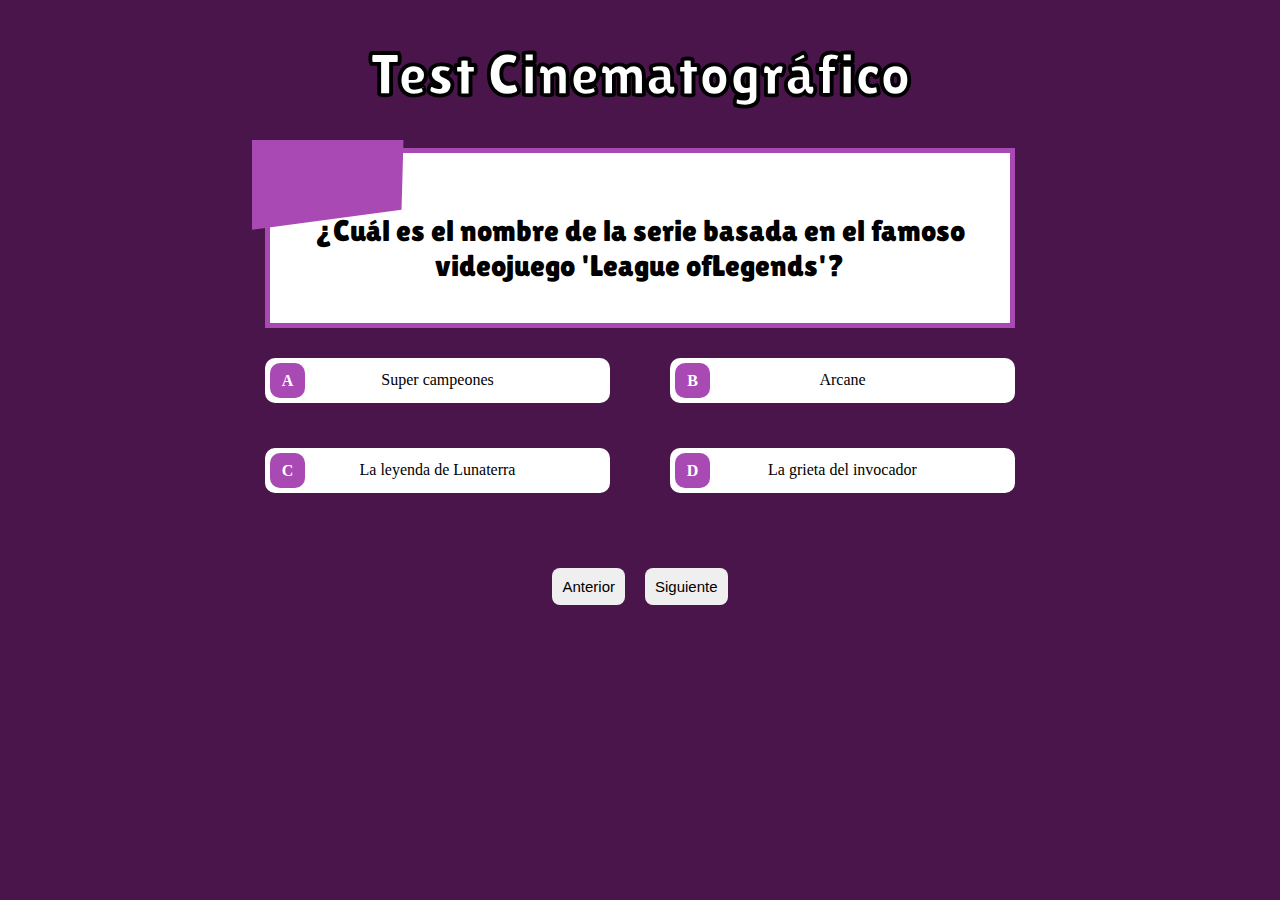
==== commit 0c71ffc5: "creacion del drag y drog" ====
--- a/index.html
+++ b/index.html
@@ -2,134 +2,176 @@
 <html lang="en">
 
 <head>
-    <meta charset="UTF-8">
-    <meta name="viewport" content="width=device-width, initial-scale=1.0">
-    <link rel="stylesheet" href="SRC/CSS/styles.css">
+    <meta charset="UTF-8" />
+    <meta name="viewport" content="width=device-width, initial-scale=1.0" />
+    <link rel="stylesheet" href="SRC/CSS/styles.css" />
 
-    <link rel="preconnect" href="https://fonts.googleapis.com">
-    <link rel="preconnect" href="https://fonts.gstatic.com" crossorigin>
-    <link href="https://fonts.googleapis.com/css2?family=Lilita+One&display=swap" rel="stylesheet">
+    <link rel="preconnect" href="https://fonts.googleapis.com" />
+    <link rel="preconnect" href="https://fonts.gstatic.com" crossorigin />
+    <link href="https://fonts.googleapis.com/css2?family=Lilita+One&display=swap" rel="stylesheet" />
 
     <title>Formulario</title>
 </head>
 
 <body>
-
     <header>
         <h1 class="titulo">Test Cinematográfico</h1>
     </header>
 
     <main>
         <div class="contenedor">
-
-            <div class="pagina" id="pagina1" style="display: block;">
+            <div class="pagina" id="pagina1" style="display: block">
                 <section class="contenedor-pregunta">
                     <div class="adorno">
-                        <svg height="60" viewBox="0 0 512 512" width="60" xmlns="http://www.w3.org/2000/svg"><g id="filled_outline" data-name="filled outline"><path d="m401.818 128.076a24 24 0 0 0 -33.874-33.911 32 32 0 0 0 -48.379-25.623 23.994 23.994 0 0 0 -40.777-21.259 32 32 0 0 0 -62.435 3.97 31.991 31.991 0 0 0 -53.021 6.528 24 24 0 0 0 -41 24.554 24 24 0 0 0 -32.723 30.305 32 32 0 0 0 6.391 63.36h304a24 24 0 0 0 1.818-47.924z" fill="#ffcd01"/><path d="m401.818 128.076a24 24 0 0 0 -33.874-33.911 31.965 31.965 0 0 0 -13.325-24.191 581.066 581.066 0 0 1 -289.628 81.951 32.012 32.012 0 0 0 31.009 24.075h304a24 24 0 0 0 1.818-47.924z" fill="#ffba01"/><path d="m128 440h240l40-240h-320z" fill="#e6e6e6"/><path d="m343.064 200c-31.251 94.671-120.422 163-225.564 163-.782 0-1.558-.022-2.338-.03l12.838 77.03h240l40-240z" fill="#d3d3d3"/><path d="m216 200 8 240h48l8-240z" fill="#ff2b63"/><path d="m220.65 339.489 3.35 100.511h48l4.606-138.18a237.938 237.938 0 0 1 -55.956 37.669z" fill="#e5235f"/><path d="m344 200-24 240h48l40-240z" fill="#e5235f"/><path d="m280 464v-64a24 24 0 0 1 -24-24h-208a24 24 0 0 1 -24 24v64a24 24 0 0 1 24 24h208a24 24 0 0 1 24-24z" fill="#48bdff"/><path d="m256 376h-40.706a159.164 159.164 0 0 1 -191.294 80.294v7.706a24 24 0 0 1 24 24h208a24 24 0 0 1 24-24v-64a24 24 0 0 1 -24-24z" fill="#3ba4f2"/><path d="m88 200 40 240h48l-24-240z" fill="#ff2b63"/><path d="m117.5 363c-.782 0-1.558-.022-2.338-.03l12.838 77.03h48l-8.235-82.348a238.371 238.371 0 0 1 -50.265 5.348z" fill="#e5235f"/><rect fill="#b3b3b3" height="32" rx="16" width="352" x="72" y="168"/><path d="m88 376h128v112h-128z" fill="#e6e6e6"/><path d="m464 488h-112l-24-216h160z" fill="#703f16"/><path d="m472 64a23.948 23.948 0 0 0 -8.928-18.672 16 16 0 1 0 -30.144 0 24 24 0 0 0 24.3 40.829 16 16 0 1 0 14.772-22.157z" fill="#ffcd01"/><path d="m456 408c5.668 0 11.307-.125 16.926-.331l2.316-20.846a452.791 452.791 0 0 1 -139.491-45.065l5.749 51.732a456.78 456.78 0 0 0 114.5 14.51z" fill="#ffcd01"/><path d="m72 56c0-.708-.037-1.407-.1-2.1a15.993 15.993 0 1 0 -21.8-21.8c-.692-.06-1.391-.1-2.1-.1a24 24 0 1 0 24 24z" fill="#ffcd01"/><path d="m72 312c-.455 0-.9.031-1.348.068a23.938 23.938 0 0 0 -2.731-5.422 15.993 15.993 0 1 0 -27.921-10.646c0 .455.031.9.068 1.348a24 24 0 1 0 21.3 42.586 15.993 15.993 0 1 0 10.632-27.934z" fill="#ffcd01"/><path d="m88 463.291v24.709h128v-112h-.706a159.069 159.069 0 0 1 -127.294 87.291z" fill="#d3d3d3"/><path d="m176 400h-48a8 8 0 0 0 0 16h16v40a8 8 0 0 0 16 0v-40h16a8 8 0 0 0 0-16z" fill="#fdc47d"/><path d="m329.778 288h156.444l1.778-16h-160z" fill="#603813"/><rect fill="#b3b3b3" height="32" rx="16" width="176" x="320" y="248"/><g fill="#ffba01"><path d="m80 40a15.99 15.99 0 0 0 -9.425-14.575 15.954 15.954 0 0 1 -6.675 20.475c.06.692.1 1.391.1 2.1a24 24 0 0 1 -36.494 20.494 24 24 0 0 0 44.494-12.494c0-.708-.037-1.407-.1-2.1a15.985 15.985 0 0 0 8.1-13.9z"/><path d="m456 32a15.942 15.942 0 0 1 -.928 5.328 23.948 23.948 0 0 1 8.928 18.672 15.914 15.914 0 0 1 7.156 1.7 24.02 24.02 0 0 0 -8.084-12.376 15.935 15.935 0 0 0 -8.5-19.9 15.9 15.9 0 0 1 1.428 6.576z"/><path d="m478.575 65.425a15.985 15.985 0 0 1 -21.149 21.155 15.993 15.993 0 1 0 21.149-21.155z"/><path d="m449.232 78.157a24.027 24.027 0 0 1 -21.726-1.663 23.992 23.992 0 0 0 29.34 9.813 16.053 16.053 0 0 1 -7.614-8.15z"/><path d="m64 288a15.92 15.92 0 0 1 -4.079 10.646 23.938 23.938 0 0 1 2.731 5.422c.445-.037.893-.068 1.348-.068a15.935 15.935 0 0 1 5.259.9 15.933 15.933 0 0 0 -6.684-23.478 15.9 15.9 0 0 1 1.425 6.578z"/><path d="m78.575 313.425a15.981 15.981 0 0 1 -25.207 18.509 24.011 24.011 0 0 1 -25.862.56 24.006 24.006 0 0 0 33.862 7.44 15.988 15.988 0 1 0 17.207-26.509z"/></g><path d="m152 464a8 8 0 0 0 8-8v-17.915a158.75 158.75 0 0 1 -16 9.188v8.727a8 8 0 0 0 8 8z" fill="#fcae60"/><circle cx="368" cy="136" r="8"/><circle cx="320" cy="120" r="8"/><circle cx="272" cy="88" r="8"/><circle cx="264" cy="136" r="8"/><circle cx="224" cy="96" r="8"/><circle cx="192" cy="80" r="8"/><circle cx="160" cy="104" r="8"/><circle cx="192" cy="128" r="8"/><circle cx="120" cy="136" r="8"/><circle cx="56" cy="432" r="8"/><circle cx="248" cy="432" r="8"/><path d="m176 400h-48a8 8 0 0 0 0 16h16v40a8 8 0 0 0 16 0v-40h16a8 8 0 0 0 0-16z"/><path d="m448 96a32.1 32.1 0 0 0 5.667-.5 24 24 0 1 0 25.592-38.378 31.8 31.8 0 0 0 -7.41-14.459 23.458 23.458 0 0 0 .151-2.663 24 24 0 0 0 -48 0 23.475 23.475 0 0 0 .151 2.664 32 32 0 0 0 23.849 53.336zm-10.043-44.451a8 8 0 0 0 2.513-8.89 8 8 0 1 1 15.06 0 8 8 0 0 0 2.513 8.888 15.945 15.945 0 0 1 5.957 12.453 8 8 0 0 0 8 8 8 8 0 1 1 -7.386 11.075 7.993 7.993 0 0 0 -10.463-4.3 16 16 0 0 1 -16.194-27.225z"/><path d="m480 240h-24v-52.687l29.657-29.656a8 8 0 0 0 -11.314-11.314l-32 32a8 8 0 0 0 -2.343 5.657v56h-30.556l5.5-33.029a23.974 23.974 0 0 0 11.981-37.7 31.958 31.958 0 0 0 -12.961-46.039 32.008 32.008 0 0 0 -40.564-41.432 40.021 40.021 0 0 0 -46.181-24.829 32.043 32.043 0 0 0 -45.1-21.826 39.968 39.968 0 0 0 -69.637 2.5 40.027 40.027 0 0 0 -50.51 7.9 31.978 31.978 0 0 0 -49.972 26.455 32.007 32.007 0 0 0 -31.834 35.263 39.973 39.973 0 0 0 -12.849 64.584 23.978 23.978 0 0 0 13.735 35.124l26.838 161.029h-59.89a8 8 0 0 0 -8 8 16.019 16.019 0 0 1 -16 16 8 8 0 0 0 -8 8v64a8 8 0 0 0 8 8 16.019 16.019 0 0 1 16 16 8 8 0 0 0 8 8h208a8 8 0 0 0 8-8 16.019 16.019 0 0 1 16-16 8 8 0 0 0 8-8v-16h51.506l4.543 40.883a8 8 0 0 0 7.951 7.117h112a8 8 0 0 0 7.951-7.117l22.894-206.047a23.985 23.985 0 0 0 -14.845-42.836zm-14.26 159.9c-3.25.07-6.5.105-9.74.105a449.864 449.864 0 0 1 -107.163-12.909l-3.52-31.683a459.726 459.726 0 0 0 121.131 38.118zm-122.516-63.322-5.397-48.578h140.346l-9.955 89.6a443.846 443.846 0 0 1 -124.994-41.022zm144.776-72.578a8.009 8.009 0 0 1 -8 8h-144a8 8 0 0 1 0-16h144a8.009 8.009 0 0 1 8 8zm-139.96-24 3.2-32h47.316l-5.333 32zm-256.84-119.52a8 8 0 0 0 5.873-10.723 16 16 0 0 1 21.813-20.2 8 8 0 0 0 10.668-10.668 15.831 15.831 0 0 1 -1.554-6.889 16 16 0 0 1 28.892-9.474 8 8 0 0 0 13.608-1.185 23.991 23.991 0 0 1 39.769-4.9 8 8 0 0 0 14-4.013 24 24 0 0 1 46.824-2.972 8 8 0 0 0 13.436 3.4 15.994 15.994 0 0 1 27.471 11.144 16.131 16.131 0 0 1 -.292 3.035 8 8 0 0 0 11.972 8.365 24 24 0 0 1 36.277 19.215 8 8 0 0 0 13.342 5.491 16 16 0 0 1 22.581 22.607 8 8 0 0 0 5.34 13.338 15.96 15.96 0 0 1 12.225 24.578 23.96 23.96 0 0 0 -5.445-.629h-320a23.876 23.876 0 0 0 -8.384 1.514 23.985 23.985 0 0 1 11.584-41.034zm-3.2 55.52h320a8 8 0 0 1 0 16h-320a8 8 0 0 1 0-16zm177.879 207.506a15.893 15.893 0 0 1 -1.879-7.506 8 8 0 0 0 -8-8h-26.4l-5.334-160h47.458zm-89.039-15.506-16-160h47.422l5.338 160zm-79.4-160h47.32l16 160h-36.65zm-65.44 249.012v-50.024a32.121 32.121 0 0 0 22.988-22.988h25.012v96h-25.012a32.121 32.121 0 0 0 -22.988-22.988zm64 22.988v-96h112v96zm176-22.988a32.121 32.121 0 0 0 -22.988 22.988h-25.012v-96h25.012a32.121 32.121 0 0 0 22.988 22.988zm9.6-64.851 6.138-184.161h47.422l-3.235 32.353a23.98 23.98 0 0 0 -10.77 42.483l3.432 30.892-11.827 118.272h-24.76v-32a8 8 0 0 0 -6.4-7.839zm47.24 39.839 4.21-42.1 4.678 42.1zm30.32 48-8.445-76a466.212 466.212 0 0 0 105.285 12c2.644 0 5.3-.041 7.96-.085l-7.12 64.085z"/><path d="m48 88a32.04 32.04 0 0 0 31.943-30.078 23.988 23.988 0 1 0 -33.865-33.865 32 32 0 0 0 1.922 63.943zm0-48c.425 0 .888.022 1.414.067a8.007 8.007 0 0 0 7.636-4.009 7.993 7.993 0 1 1 10.892 10.892 8 8 0 0 0 -4.009 7.636c.045.526.067.989.067 1.414a16 16 0 1 1 -16-16z"/><path d="m48 352a31.894 31.894 0 0 0 12.926-2.72 24 24 0 1 0 17.38-44.44 24 24 0 1 0 -45.991-12.733 32 32 0 0 0 15.685 59.893zm-5.288-47.1a8 8 0 0 0 5.328-8.214c-.019-.226-.04-.453-.04-.684a8 8 0 0 1 16 0 7.882 7.882 0 0 1 -2.044 5.314 8 8 0 0 0 -.677 9.791 16.012 16.012 0 0 1 1.823 3.607 8 8 0 0 0 8.222 5.328c.224-.019.448-.04.676-.04a8 8 0 0 1 0 16 7.882 7.882 0 0 1 -5.308-2.038 8 8 0 0 0 -9.786-.669 16 16 0 1 1 -14.194-28.395z"/></g></svg>
+
                     </div>
 
-                    <p class="pregunta" >¿Cuál es el nombre de la serie basada en el famoso videojuego 'League of Legends'?</p>
+                    <p class="pregunta">¿Cuál es el nombre de la serie basada en el famoso videojuego 'League
+                        ofLegends'?</p>
                 </section>
 
                 <section class="respuestas">
-                    <label class="respuesta" id="a" value="Spider-man"><span class="seleccionador">A</span>Super campeones</label>
-                    <label class="respuesta" id="a" value="Spider-man"><span class="seleccionador">B</span>Arcane</label>
-                    <label class="respuesta" id="a" value="Spider-man"><span class="seleccionador">C</span>La leyenda de Lunaterra</label>
-                    <label class="respuesta" id="a" value="Spider-man"><span class="seleccionador">D</span>La grieta del invocador</label>
+                    <label class="respuesta" id="a" value="Spider-man"><span class="seleccionador">A</span>Super
+                        campeones</label>
+                    <label class="respuesta" id="a" value="Spider-man"><span
+                            class="seleccionador">B</span>Arcane</label>
+                    <label class="respuesta" id="a" value="Spider-man"><span class="seleccionador">C</span>La leyenda de
+                        Lunaterra</label>
+                    <label class="respuesta" id="a" value="Spider-man"><span class="seleccionador">D</span>La grieta del
+                        invocador</label>
                 </section>
-            </div> <!-- todo Pagina 1 -->
+            </div>
+            <!-- todo Pagina 1 -->
 
-            <div class="pagina" id="pagina2" style="display: none;">
+            <div class="pagina" id="pagina2" style="display: none">
                 <section class="contenedor-pregunta">
                     <div class="adorno">
-                        <svg height="60" viewBox="0 0 512 512" width="60" xmlns="http://www.w3.org/2000/svg"><g id="filled_outline" data-name="filled outline"><path d="m401.818 128.076a24 24 0 0 0 -33.874-33.911 32 32 0 0 0 -48.379-25.623 23.994 23.994 0 0 0 -40.777-21.259 32 32 0 0 0 -62.435 3.97 31.991 31.991 0 0 0 -53.021 6.528 24 24 0 0 0 -41 24.554 24 24 0 0 0 -32.723 30.305 32 32 0 0 0 6.391 63.36h304a24 24 0 0 0 1.818-47.924z" fill="#ffcd01"/><path d="m401.818 128.076a24 24 0 0 0 -33.874-33.911 31.965 31.965 0 0 0 -13.325-24.191 581.066 581.066 0 0 1 -289.628 81.951 32.012 32.012 0 0 0 31.009 24.075h304a24 24 0 0 0 1.818-47.924z" fill="#ffba01"/><path d="m128 440h240l40-240h-320z" fill="#e6e6e6"/><path d="m343.064 200c-31.251 94.671-120.422 163-225.564 163-.782 0-1.558-.022-2.338-.03l12.838 77.03h240l40-240z" fill="#d3d3d3"/><path d="m216 200 8 240h48l8-240z" fill="#ff2b63"/><path d="m220.65 339.489 3.35 100.511h48l4.606-138.18a237.938 237.938 0 0 1 -55.956 37.669z" fill="#e5235f"/><path d="m344 200-24 240h48l40-240z" fill="#e5235f"/><path d="m280 464v-64a24 24 0 0 1 -24-24h-208a24 24 0 0 1 -24 24v64a24 24 0 0 1 24 24h208a24 24 0 0 1 24-24z" fill="#48bdff"/><path d="m256 376h-40.706a159.164 159.164 0 0 1 -191.294 80.294v7.706a24 24 0 0 1 24 24h208a24 24 0 0 1 24-24v-64a24 24 0 0 1 -24-24z" fill="#3ba4f2"/><path d="m88 200 40 240h48l-24-240z" fill="#ff2b63"/><path d="m117.5 363c-.782 0-1.558-.022-2.338-.03l12.838 77.03h48l-8.235-82.348a238.371 238.371 0 0 1 -50.265 5.348z" fill="#e5235f"/><rect fill="#b3b3b3" height="32" rx="16" width="352" x="72" y="168"/><path d="m88 376h128v112h-128z" fill="#e6e6e6"/><path d="m464 488h-112l-24-216h160z" fill="#703f16"/><path d="m472 64a23.948 23.948 0 0 0 -8.928-18.672 16 16 0 1 0 -30.144 0 24 24 0 0 0 24.3 40.829 16 16 0 1 0 14.772-22.157z" fill="#ffcd01"/><path d="m456 408c5.668 0 11.307-.125 16.926-.331l2.316-20.846a452.791 452.791 0 0 1 -139.491-45.065l5.749 51.732a456.78 456.78 0 0 0 114.5 14.51z" fill="#ffcd01"/><path d="m72 56c0-.708-.037-1.407-.1-2.1a15.993 15.993 0 1 0 -21.8-21.8c-.692-.06-1.391-.1-2.1-.1a24 24 0 1 0 24 24z" fill="#ffcd01"/><path d="m72 312c-.455 0-.9.031-1.348.068a23.938 23.938 0 0 0 -2.731-5.422 15.993 15.993 0 1 0 -27.921-10.646c0 .455.031.9.068 1.348a24 24 0 1 0 21.3 42.586 15.993 15.993 0 1 0 10.632-27.934z" fill="#ffcd01"/><path d="m88 463.291v24.709h128v-112h-.706a159.069 159.069 0 0 1 -127.294 87.291z" fill="#d3d3d3"/><path d="m176 400h-48a8 8 0 0 0 0 16h16v40a8 8 0 0 0 16 0v-40h16a8 8 0 0 0 0-16z" fill="#fdc47d"/><path d="m329.778 288h156.444l1.778-16h-160z" fill="#603813"/><rect fill="#b3b3b3" height="32" rx="16" width="176" x="320" y="248"/><g fill="#ffba01"><path d="m80 40a15.99 15.99 0 0 0 -9.425-14.575 15.954 15.954 0 0 1 -6.675 20.475c.06.692.1 1.391.1 2.1a24 24 0 0 1 -36.494 20.494 24 24 0 0 0 44.494-12.494c0-.708-.037-1.407-.1-2.1a15.985 15.985 0 0 0 8.1-13.9z"/><path d="m456 32a15.942 15.942 0 0 1 -.928 5.328 23.948 23.948 0 0 1 8.928 18.672 15.914 15.914 0 0 1 7.156 1.7 24.02 24.02 0 0 0 -8.084-12.376 15.935 15.935 0 0 0 -8.5-19.9 15.9 15.9 0 0 1 1.428 6.576z"/><path d="m478.575 65.425a15.985 15.985 0 0 1 -21.149 21.155 15.993 15.993 0 1 0 21.149-21.155z"/><path d="m449.232 78.157a24.027 24.027 0 0 1 -21.726-1.663 23.992 23.992 0 0 0 29.34 9.813 16.053 16.053 0 0 1 -7.614-8.15z"/><path d="m64 288a15.92 15.92 0 0 1 -4.079 10.646 23.938 23.938 0 0 1 2.731 5.422c.445-.037.893-.068 1.348-.068a15.935 15.935 0 0 1 5.259.9 15.933 15.933 0 0 0 -6.684-23.478 15.9 15.9 0 0 1 1.425 6.578z"/><path d="m78.575 313.425a15.981 15.981 0 0 1 -25.207 18.509 24.011 24.011 0 0 1 -25.862.56 24.006 24.006 0 0 0 33.862 7.44 15.988 15.988 0 1 0 17.207-26.509z"/></g><path d="m152 464a8 8 0 0 0 8-8v-17.915a158.75 158.75 0 0 1 -16 9.188v8.727a8 8 0 0 0 8 8z" fill="#fcae60"/><circle cx="368" cy="136" r="8"/><circle cx="320" cy="120" r="8"/><circle cx="272" cy="88" r="8"/><circle cx="264" cy="136" r="8"/><circle cx="224" cy="96" r="8"/><circle cx="192" cy="80" r="8"/><circle cx="160" cy="104" r="8"/><circle cx="192" cy="128" r="8"/><circle cx="120" cy="136" r="8"/><circle cx="56" cy="432" r="8"/><circle cx="248" cy="432" r="8"/><path d="m176 400h-48a8 8 0 0 0 0 16h16v40a8 8 0 0 0 16 0v-40h16a8 8 0 0 0 0-16z"/><path d="m448 96a32.1 32.1 0 0 0 5.667-.5 24 24 0 1 0 25.592-38.378 31.8 31.8 0 0 0 -7.41-14.459 23.458 23.458 0 0 0 .151-2.663 24 24 0 0 0 -48 0 23.475 23.475 0 0 0 .151 2.664 32 32 0 0 0 23.849 53.336zm-10.043-44.451a8 8 0 0 0 2.513-8.89 8 8 0 1 1 15.06 0 8 8 0 0 0 2.513 8.888 15.945 15.945 0 0 1 5.957 12.453 8 8 0 0 0 8 8 8 8 0 1 1 -7.386 11.075 7.993 7.993 0 0 0 -10.463-4.3 16 16 0 0 1 -16.194-27.225z"/><path d="m480 240h-24v-52.687l29.657-29.656a8 8 0 0 0 -11.314-11.314l-32 32a8 8 0 0 0 -2.343 5.657v56h-30.556l5.5-33.029a23.974 23.974 0 0 0 11.981-37.7 31.958 31.958 0 0 0 -12.961-46.039 32.008 32.008 0 0 0 -40.564-41.432 40.021 40.021 0 0 0 -46.181-24.829 32.043 32.043 0 0 0 -45.1-21.826 39.968 39.968 0 0 0 -69.637 2.5 40.027 40.027 0 0 0 -50.51 7.9 31.978 31.978 0 0 0 -49.972 26.455 32.007 32.007 0 0 0 -31.834 35.263 39.973 39.973 0 0 0 -12.849 64.584 23.978 23.978 0 0 0 13.735 35.124l26.838 161.029h-59.89a8 8 0 0 0 -8 8 16.019 16.019 0 0 1 -16 16 8 8 0 0 0 -8 8v64a8 8 0 0 0 8 8 16.019 16.019 0 0 1 16 16 8 8 0 0 0 8 8h208a8 8 0 0 0 8-8 16.019 16.019 0 0 1 16-16 8 8 0 0 0 8-8v-16h51.506l4.543 40.883a8 8 0 0 0 7.951 7.117h112a8 8 0 0 0 7.951-7.117l22.894-206.047a23.985 23.985 0 0 0 -14.845-42.836zm-14.26 159.9c-3.25.07-6.5.105-9.74.105a449.864 449.864 0 0 1 -107.163-12.909l-3.52-31.683a459.726 459.726 0 0 0 121.131 38.118zm-122.516-63.322-5.397-48.578h140.346l-9.955 89.6a443.846 443.846 0 0 1 -124.994-41.022zm144.776-72.578a8.009 8.009 0 0 1 -8 8h-144a8 8 0 0 1 0-16h144a8.009 8.009 0 0 1 8 8zm-139.96-24 3.2-32h47.316l-5.333 32zm-256.84-119.52a8 8 0 0 0 5.873-10.723 16 16 0 0 1 21.813-20.2 8 8 0 0 0 10.668-10.668 15.831 15.831 0 0 1 -1.554-6.889 16 16 0 0 1 28.892-9.474 8 8 0 0 0 13.608-1.185 23.991 23.991 0 0 1 39.769-4.9 8 8 0 0 0 14-4.013 24 24 0 0 1 46.824-2.972 8 8 0 0 0 13.436 3.4 15.994 15.994 0 0 1 27.471 11.144 16.131 16.131 0 0 1 -.292 3.035 8 8 0 0 0 11.972 8.365 24 24 0 0 1 36.277 19.215 8 8 0 0 0 13.342 5.491 16 16 0 0 1 22.581 22.607 8 8 0 0 0 5.34 13.338 15.96 15.96 0 0 1 12.225 24.578 23.96 23.96 0 0 0 -5.445-.629h-320a23.876 23.876 0 0 0 -8.384 1.514 23.985 23.985 0 0 1 11.584-41.034zm-3.2 55.52h320a8 8 0 0 1 0 16h-320a8 8 0 0 1 0-16zm177.879 207.506a15.893 15.893 0 0 1 -1.879-7.506 8 8 0 0 0 -8-8h-26.4l-5.334-160h47.458zm-89.039-15.506-16-160h47.422l5.338 160zm-79.4-160h47.32l16 160h-36.65zm-65.44 249.012v-50.024a32.121 32.121 0 0 0 22.988-22.988h25.012v96h-25.012a32.121 32.121 0 0 0 -22.988-22.988zm64 22.988v-96h112v96zm176-22.988a32.121 32.121 0 0 0 -22.988 22.988h-25.012v-96h25.012a32.121 32.121 0 0 0 22.988 22.988zm9.6-64.851 6.138-184.161h47.422l-3.235 32.353a23.98 23.98 0 0 0 -10.77 42.483l3.432 30.892-11.827 118.272h-24.76v-32a8 8 0 0 0 -6.4-7.839zm47.24 39.839 4.21-42.1 4.678 42.1zm30.32 48-8.445-76a466.212 466.212 0 0 0 105.285 12c2.644 0 5.3-.041 7.96-.085l-7.12 64.085z"/><path d="m48 88a32.04 32.04 0 0 0 31.943-30.078 23.988 23.988 0 1 0 -33.865-33.865 32 32 0 0 0 1.922 63.943zm0-48c.425 0 .888.022 1.414.067a8.007 8.007 0 0 0 7.636-4.009 7.993 7.993 0 1 1 10.892 10.892 8 8 0 0 0 -4.009 7.636c.045.526.067.989.067 1.414a16 16 0 1 1 -16-16z"/><path d="m48 352a31.894 31.894 0 0 0 12.926-2.72 24 24 0 1 0 17.38-44.44 24 24 0 1 0 -45.991-12.733 32 32 0 0 0 15.685 59.893zm-5.288-47.1a8 8 0 0 0 5.328-8.214c-.019-.226-.04-.453-.04-.684a8 8 0 0 1 16 0 7.882 7.882 0 0 1 -2.044 5.314 8 8 0 0 0 -.677 9.791 16.012 16.012 0 0 1 1.823 3.607 8 8 0 0 0 8.222 5.328c.224-.019.448-.04.676-.04a8 8 0 0 1 0 16 7.882 7.882 0 0 1 -5.308-2.038 8 8 0 0 0 -9.786-.669 16 16 0 1 1 -14.194-28.395z"/></g></svg>
+
                     </div>
 
-                    <p class="pregunta" >¿Cuál es el nombre de la película donde un joven mago asiste a la escuela de Hogwarts?</p>
+                    <p class="pregunta">
+                        ¿Cuál es el nombre de la película donde un joven mago asiste a la escuela de Hogwarts?</p>
                 </section>
 
                 <section class="respuestas">
-                    <label class="respuesta" id="a" value="Spider-man"><span class="seleccionador">A</span>El señor de los anillos</label>
-                    <label class="respuesta" id="a" value="Spider-man"><span class="seleccionador">B</span>Harry Potter y la Piedra Filosofal</label>
-                    <label class="respuesta" id="a" value="Spider-man"><span class="seleccionador">C</span>Star Wars: Una Nueva Esperanza</label>
-                    <label class="respuesta" id="a" value="Spider-man"><span class="seleccionador">D</span>Los Juegos del Hambre</label>
+                    <label class="respuesta" id="a" value="Spider-man"><span class="seleccionador">A</span>El señor de
+                        los anillos</label>
+                    <label class="respuesta" id="a" value="Spider-man"><span class="seleccionador">B</span>Harry Potter
+                        y la Piedra Filosofal</label>
+                    <label class="respuesta" id="a" value="Spider-man"><span class="seleccionador">C</span> Star Wars:
+                        Una Nueva Esperanza</label>
+                    <label class="respuesta" id="a" value="Spider-man"><span class="seleccionador">D</span>Los Juegos
+                        del Hambre</label>
                 </section>
-            </div> <!--todo Pagina 2 -->
+            </div>
+            <!--todo Pagina 2 -->
 
             <div class="pagina" id="pagina3">
                 <section class="contenedor-pregunta">
                     <div class="adorno">
-                        <svg height="60" viewBox="0 0 60 60" width="60" xmlns="http://www.w3.org/2000/svg"><g id="Page-1" fill="none" fill-rule="evenodd"><g id="010---Gaming-with-Popcorn"><path id="Path" d="m59 3v33h-58v-33c.0032948-1.10320187.89679813-1.9967052 2-2h54c1.1032019.0032948 1.9967052.89679813 2 2z" fill="#00bcd4"/><path id="Path" d="m57 1h-3c1.1032019.0032948 1.9967052.89679813 2 2v33h3v-33c-.0032948-1.10320187-.8967981-1.9967052-2-2z" fill="#00838f"/><path id="Path" d="m59 36v3c-.0032948 1.1032019-.8967981 1.9967052-2 2h-54c-1.10320187-.0032948-1.9967052-.8967981-2-2v-3z" fill="#9e9e9e"/><path id="Path" d="m56 36v3c-.0032948 1.1032019-.8967981 1.9967052-2 2h3c1.1032019-.0032948 1.9967052-.8967981 2-2v-3z" fill="#707070"/><path id="Path" d="m55 47c-5 0-5-6-5-6h-40s0 6-5 6z" fill="#707070"/><path id="Path" d="m36.83 27.44h-.01c-.0611437-.3865119-.0090452-.7824603.15-1.14" fill="#9e9e9e"/><path id="Path" d="m43.03 24.32-1.34-.54" fill="#9e9e9e"/><path id="Path" d="m18.91 26.91-1.39 2.42c-.6962845 1.2267948-1.9993882 1.9834356-3.41 1.98-.3618092-.0013776-.7217588-.0518378-1.07-.15-1.0440492-.3013399-1.9163917-1.0221361-2.409175-1.9906448s-.5618795-2.0980017-.190825-3.1193552l2.57-5.82c.1068788 3.3547684 2.5841298 6.1595204 5.9 6.68z" fill="#707070"/><path id="Path" d="m46.99 19.63c.0346784.6448235-.0225618 1.2913014-.17 1.92-.7003384-.1204359-1.4206438.0143996-2.03.38l-3.1 1.85-.11-.04c-.6497626-.2573809-1.3861796-.1629685-1.95.25l-2.03 1.53c-.2711505.2040263-.4875861.4719941-.63.78-1.1063215-.5392039-2.0512903-1.3600161-2.74-2.38-.3711523-.5680563-1.001475-.913233-1.68-.92h-5.08c-.670948.005676-1.2943443.3474173-1.66.91-1.298052 1.9368094-3.4784494 3.0964356-5.81 3.09-.3652165.0006753-.7298403-.0294312-1.09-.09-3.3158702-.5204796-5.7931212-3.3252316-5.9-6.68-.01-.14-.01-.29-.01-.44.2147195-3.852632 3.4318418-6.8491012 7.29-6.79h19.44c3.7906928-.0528546 6.9694793 2.8500869 7.26 6.63z" fill="#9e9e9e"/><path id="Path" d="m44.79 21.93c.6093562-.3656004 1.3296616-.5004359 2.03-.38.1474382-.6286986.2046784-1.2751765.17-1.92-.2905207-3.7799131-3.4693072-6.6828546-7.26-6.63h-3c3.7906928-.0528546 6.9694793 2.8500869 7.26 6.63.0346784.6448235-.0225618 1.2913014-.17 1.92z" fill="#707070"/><path id="Path" d="m37 26.31c-.01 0-.02-.01-.03-.01" fill="#9e9e9e"/><path id="Path" d="m58.978 35.3-3.39 22c-.1484567.9785195-.9902838 1.7013004-1.98 1.7h-14.56c-.9897162.0013004-1.8315433-.7214805-1.98-1.7l-3.39-22c-.0853851-.576293.0839838-1.1612384.4640722-1.6027552s.9333451-.695985 1.5159278-.6972448h21.342c.5822331.0018394 1.1349415.2565565 1.5145823.6979992.3796408.4414428.5487533 1.0260523.4634177 1.6020008z" fill="#ef314c"/><path id="Path" d="m57 33h-3c.5825827.0012598 1.1358394.255728 1.5159278.6972448s.5494573 1.0264622.4640722 1.6027552l-3.39 22c-.1484567.9785195-.9902838 1.7013004-1.98 1.7000018l3-.0000018c.9897162.0013004 1.8315433-.7214805 1.98-1.7l3.39-22c.0853851-.576293-.0839838-1.1612384-.4640722-1.6027552s-.9333451-.695985-1.5159278-.6972448z" fill="#bb193b"/><circle id="Oval" cx="46.328" cy="46" fill="#9e9e9e" r="7"/><path id="Path" d="m46.328 39c-.5044884.0007247-1.0074167.0560468-1.5.165 3.2064126.7087816 5.4891145 3.5511831 5.4891145 6.835s-2.2827019 6.1262184-5.4891145 6.835c2.6211486.579393 5.3427728-.3912156 7.0057888-2.4984637 1.663016-2.107248 1.9744743-4.9799318.8017312-7.3946348-1.172743-2.4147029-3.6231022-3.9460614-6.30752-3.9419015z" fill="#707070"/><path id="Path" d="m58.23 31.17-.61 1.83h-22.58l-.61-1.83c-.24046-.7177416-.0502169-1.509774.49-2.04l1.25-1.26c.1862405-.1847334.4071341-.3308631.65-.43-.0611437-.3865119-.0090452-.7824603.15-1.14.1424139-.3080059.3588495-.5759737.63-.78l2.03-1.53c.5638204-.4129685 1.3002374-.5073809 1.95-.25l.11.04 3.1-1.85c.6093562-.3656004 1.3296616-.5004359 2.03-.38.3725418.0525739.7300976.1819751 1.05.38l3.1 1.85h.01l.1-.04c.6497626-.2573809 1.3861796-.1629685 1.95.25l2.03 1.53c.5960569.4457385.8963237 1.1848569.78 1.92.2428659.0991369.4637595.2452666.65.43l1.25 1.26c.5402169.530226.73046 1.3222584.49 2.04z" fill="#ffdc00"/><path id="Path" d="m57.738 29.13-1.25-1.26c-.1862405-.1847334-.4071341-.3308631-.65-.43.1163237-.7351431-.1839431-1.4742615-.78-1.92l-2.03-1.53c-.5638204-.4129685-1.3002374-.5073809-1.95-.25l-.1.04h-.01l-3.1-1.85c-.9342109-.5603339-2.0995808-.5668507-3.04-.017.013.007.027.009.04.017l3.1 1.85h.01l.1-.04c.6497626-.2573809 1.3861796-.1629685 1.95.25l2.03 1.53c.5960569.4457385.8963237 1.1848569.78 1.92.2428659.0991369.4637595.2452666.65.43l1.25 1.26c.5402169.530226.73046 1.3222584.49 2.04l-.61 1.83h3l.61-1.83c.24046-.7177416.0502169-1.509774-.49-2.04z" fill="#fec108"/><path id="Path" d="m6 11c-.4043959-.0000863-.76893405-.2437275-.92367798-.6173454-.15474393-.373618-.06922994-.80366035.21667798-1.0896546l4-4c.25107447-.25995658.62287789-.3642126.9725073-.27269716.3496295.09151544.6226744.3645604.7141899.71418984.0915154.34962943-.0127406.72143285-.2726972.97250732l-4 4c-.18749273.1875494-.44180519.2929434-.707.293z" fill="#fff"/><path id="Path" d="m6 17c-.4043959-.0000863-.76893405-.2437275-.92367798-.6173454-.15474393-.373618-.06922994-.8036603.21667798-1.0896546l10-10c.2510745-.25995658.6228779-.3642126.9725073-.27269716.3496295.09151544.6226744.3645604.7141899.71418984.0915154.34962943-.0127406.72143285-.2726972.97250732l-10 10c-.18749273.1875494-.44180519.2929434-.707.293z" fill="#fff"/><g fill="#000"><path id="Shape" d="m46.331 38c-4.418278 0-8 3.581722-8 8s3.581722 8 8 8 8-3.581722 8-8c-.0049599-4.4162219-3.5837781-7.9950401-8-8zm0 14c-2.4267735 0-4.6145912-1.4618531-5.5432772-3.7038994s-.4153515-4.8227533 1.3006365-6.5387413 4.296695-2.2293225 6.5387413-1.3006365 3.7038994 3.1165037 3.7038994 5.5432772c-.0033074 3.3123376-2.6876624 5.9966926-6 6z" fill-rule="nonzero"/><circle id="Oval" cx="46.331" cy="42" r="1"/><circle id="Oval" cx="46.331" cy="46" r="1"/><circle id="Oval" cx="46.331" cy="50" r="1"/><path id="Path" d="m49.3 43.134c-.3502799.2022299-.5442468.595552-.4914527.9965579s.3419521.7307227.7326379.8354013c.3906857.1046786.8059587-.036296 1.0521745-.3571865.2462159-.3208905.2748856-.7585017.0726403-1.1087727-.2761504-.4782682-.8877197-.6421293-1.366-.366z"/><path id="Path" d="m42.367 47.134c-.3502799.2022299-.5442468.595552-.4914527.9965579s.3419521.7307227.7326379.8354013c.3906857.1046786.8059587-.036296 1.0521745-.3571865.2462159-.3208905.2748856-.7585017.0726403-1.1087727-.2761504-.4782682-.8877197-.6421293-1.366-.366z"/><path id="Path" d="m50.3 47.134c-.350271-.2022453-.7878822-.1735756-1.1087727.0726403-.3208905.2462158-.4618651.6614888-.3571865 1.0521745.1046786.3906858.4343954.6798438.8354013.7326379s.794328-.1411728.9965579-.4914527c.2761293-.4782803.1122682-1.0898496-.366-1.366z"/><path id="Path" d="m43.367 43.134c-.350271-.2022453-.7878822-.1735756-1.1087727.0726403-.3208905.2462158-.4618651.6614888-.3571865 1.0521745.1046786.3906858.4343954.6798438.8354013.7326379s.794328-.1411728.9965579-.4914527c.2761293-.4782803.1122682-1.0898496-.366-1.366z"/><path id="Path" d="m43.886 28.832 1.336-.891c.6711241-.4491298 1.5468759-.4491298 2.218 0l1.336.891c.297245.1982824.6776931.2229246.9980331.0646441.3203401-.1582805.5319049-.4754371.555-.832s-.1457881-.6983617-.4430331-.8966441l-1.336-.891c-1.3430344-.8980682-3.0949656-.8980682-4.438 0l-1.336.891c-.4595009.306518-.583518.9274991-.277 1.387.3065181.4595009.9274991.583518 1.387.277z"/><path id="Shape" d="m57 0h-54c-1.65685425 0-3 1.34314575-3 3v36c0 1.6568542 1.34314575 3 3 3h5.909c-.225 1.461-1.029 4-3.909 4h-4c-.55228475 0-1 .4477153-1 1s.44771525 1 1 1h33.627l1.455 9.456c.218294 1.4672741 1.4815938 2.5511982 2.965 2.544h14.568c1.4832476.0067668 2.7463037-1.0769481 2.965-2.544l3.385-22c.1666519-1.0918686-.2787048-2.1872157-1.16-2.853l.373-1.115c.3621909-1.0780967.0807219-2.2683303-.726-3.07l-1.252-1.251c-.108118-.109178-.2248262-.2095002-.349-.3-.0756326-.8516525-.5074455-1.6317484-1.189-2.148l-2.04-1.539c-.7234143-.5170975-1.6370136-.6914123-2.5-.477l-2.737-1.633c-.1420864-.0842641-.2893831-.1594155-.441-.225.0482948-.4204944.063008-.8441684.044-1.267-.2979257-4.3212558-3.9281205-7.652121-8.259-7.578h-19.44c-4.3963126-.0492962-8.0509426 3.3738606-8.289 7.764v.258l-2.5 5.684c-.46719936 1.2836101-.38018531 2.7036165.24024225 3.9205798.62042755 1.2169634 1.71850885 2.1215114 3.03175775 2.4974202.4352403.1220064.884985.1845737 1.337.186 1.767737.0000163 3.3999498-.9471785 4.277-2.482l1.066-1.855c.182.012.363.027.547.027 2.6642153.0034717 5.1542463-1.3235193 6.637-3.537.1836592-.284475.4974234-.4582463.836-.463h5.082c.3464663.0099099.6653757.1912872.851.484.6323326.9275352 1.4532004 1.7112613 2.409 2.3v.083c-.1236128.0908134-.2399646.1911167-.348.3l-1.256 1.251c-.8074033.8017202-1.0885999 1.9928301-.725 3.071l.372 1.115c-.8809487.6656013-1.3262643 1.7604635-1.16 2.852l.703 4.544h-30.4c-.55228475 0-1-.4477153-1-1v-2h27c.5522847 0 1-.4477153 1-1s-.4477153-1-1-1h-27v-32c0-.55228475.44771525-1 1-1h54c.5522847 0 1 .44771525 1 1v21c0 .5522847.4477153 1 1 1s1-.4477153 1-1v-21c0-1.65685425-1.3431458-3-3-3zm-2.4 57.152c-.0750617.4880899-.4951722.8483059-.989.848h-14.564c-.4945542.0028096-.9157909-.3587377-.988-.848l-3.385-22c-.0443372-.2883028.0394159-.5815936.22931-.8030085.189894-.2214149.4669979-.3488805.75869-.3489915h21.338c.2916921.000111.568796.1275766.75869.3489915.1898941.2214149.2736472.5147057.22931.8030085zm-37.95-28.316c-.6701977 1.1612545-2.0409673 1.7222295-3.333 1.364-.7827742-.2227286-1.435935-.7641263-1.8-1.492-.3623678-.6967935-.4216885-1.5120915-.164-2.254l1.377-3.119c.9037203 1.9880397 2.5869132 3.5156829 4.653 4.223zm18.413-5.47c-.5567303-.8446778-1.4973949-1.3568132-2.509-1.366h-5.082c-1.0067408.0032838-1.9450901.5099924-2.5 1.35-1.4929487 2.2137809-4.2691876 3.1745904-6.8111636 2.3572288s-4.2379382-3.2161883-4.1608364-5.8852288c.2017646-3.3103679 2.9729247-5.875751 6.289-5.822h19.44c3.2531637-.0359958 5.9837582 2.4425572 6.262 5.684.0145798.2806741.0095676.5620233-.015.842-.6005836.0508006-1.1818266.2371402-1.7.545l-2.739 1.635c-.8673102-.214102-1.7848863-.0368014-2.51.485l-2.037 1.536c-.1037055.0796326-.2019279.1661619-.294.259-.643911-.4293928-1.1984744-.9795415-1.633-1.62zm.561 6.467 1.252-1.252c.2672481-.2693892.6646567-.36292 1.024-.241l1.041.347c.2516421.0833375.4598993.2631796.579.5.158024.3224865.4768371.5354742.8352525.5580026.3584153.0225283.7013887-.1488625.8985495-.4490237.1971608-.3001611.2182297-.6829949.055198-1.0029789-.3560058-.7110888-.9807833-1.2509312-1.736-1.5l-1.041-.347c-.1181456-.03778-.2383385-.0688299-.36-.093.011-.009.019-.021.031-.03l2.02-1.522c.285641-.2091496.6584913-.2574541.988-.128l1.45.58c.2463783.0984896.5217985.0950249.7656213-.0096313.2438228-.1046563.4360571-.3019233.5343787-.5483687.1314194-.3390922.0665515-.7229259-.169-1l1.515-.9c.6309548-.3809614 1.4210452-.3809614 2.052 0l1.513.9c-.2359635.276882-.3008717.6609539-.169 1 .0983216.2464454.2905559.4437124.5343787.5483687.2438228.1046562.519243.1081209.7656213.0096313l1.451-.581c.3251814-.1274208.6927284-.0819007.977.121l2.022 1.525c.014.011.024.025.037.036-.1213943.0234798-.2412751.0542014-.359.092l-1.041.347c-.7555119.248116-1.3802999.7882785-1.735 1.5-.1630317.319984-.1419628.7028178.055198 1.0029789.1971608.3001612.5401342.471552.8985495.4490237.3584154-.0225284.6772285-.2355161.8352525-.5580026.1181168-.2375858.326744-.4177474.579-.5l1.041-.347c.3591278-.1197857.7551095-.0264997 1.023.241l1.252 1.252c.2678526.2676753.3615324.6636852.242 1.023l-.381 1.144h-21.136l-.381-1.143c-.1216723-.3593552-.0281729-.7566309.241-1.024zm-1.304 16.167h-24.966c.8797335-1.1655254 1.4265156-2.5480341 1.582-4h22.764z" fill-rule="nonzero"/><path id="Path" d="m23 19h-2v-2c0-.5522847-.4477153-1-1-1s-1 .4477153-1 1v2h-2c-.5522847 0-1 .4477153-1 1s.4477153 1 1 1h2v2c0 .5522847.4477153 1 1 1s1-.4477153 1-1v-2h2c.5522847 0 1-.4477153 1-1s-.4477153-1-1-1z"/><circle id="Oval" cx="38" cy="20" r="1"/><circle id="Oval" cx="42" cy="20" r="1"/><circle id="Oval" cx="40" cy="17" r="1"/><path id="Path" d="m33 17h-6c-.5522847 0-1 .4477153-1 1s.4477153 1 1 1h6c.5522847 0 1-.4477153 1-1s-.4477153-1-1-1z"/></g></g></g></svg>
+
                     </div>
 
-                    <p class="pregunta" >¿Cómo se llama el fontanero italiano creado por Nintendo?</p>
+                    <p class="pregunta"> ¿Cómo se llama el fontanero italiano creado por Nintendo?</p>
                 </section>
 
                 <section class="respuestas">
                     <label class="respuesta" id="a" value="Spider-man"><span class="seleccionador">A</span>Luigi</label>
-                    <label class="respuesta" id="a" value="Spider-man"><span class="seleccionador">B</span>Sonyc</label>
-                    <label class="respuesta" id="a" value="Spider-man"><span class="seleccionador">C</span>Donkey Kong</label>
+                    <label class="respuesta" id="a" value="Spider-man"><span class="seleccionador">B</span>Sonic</label>
+                    <label class="respuesta" id="a" value="Spider-man"><span class="seleccionador">C</span>Donkey
+                        Kong</label>
                     <label class="respuesta" id="a" value="Spider-man"><span class="seleccionador">D</span>Mario</label>
                 </section>
-            </div> <!-- todo pagina 3 -->
+            </div>
+            <!-- todo pagina 3 -->
 
             <div class="pagina" id="pagina4">
                 <section class="contenedor-pregunta">
                     <div class="adorno">
-                        <svg height="60" viewBox="0 0 60 60" width="60" xmlns="http://www.w3.org/2000/svg"><g id="Page-1" fill="none" fill-rule="evenodd"><g id="010---Gaming-with-Popcorn"><path id="Path" d="m59 3v33h-58v-33c.0032948-1.10320187.89679813-1.9967052 2-2h54c1.1032019.0032948 1.9967052.89679813 2 2z" fill="#00bcd4"/><path id="Path" d="m57 1h-3c1.1032019.0032948 1.9967052.89679813 2 2v33h3v-33c-.0032948-1.10320187-.8967981-1.9967052-2-2z" fill="#00838f"/><path id="Path" d="m59 36v3c-.0032948 1.1032019-.8967981 1.9967052-2 2h-54c-1.10320187-.0032948-1.9967052-.8967981-2-2v-3z" fill="#9e9e9e"/><path id="Path" d="m56 36v3c-.0032948 1.1032019-.8967981 1.9967052-2 2h3c1.1032019-.0032948 1.9967052-.8967981 2-2v-3z" fill="#707070"/><path id="Path" d="m55 47c-5 0-5-6-5-6h-40s0 6-5 6z" fill="#707070"/><path id="Path" d="m36.83 27.44h-.01c-.0611437-.3865119-.0090452-.7824603.15-1.14" fill="#9e9e9e"/><path id="Path" d="m43.03 24.32-1.34-.54" fill="#9e9e9e"/><path id="Path" d="m18.91 26.91-1.39 2.42c-.6962845 1.2267948-1.9993882 1.9834356-3.41 1.98-.3618092-.0013776-.7217588-.0518378-1.07-.15-1.0440492-.3013399-1.9163917-1.0221361-2.409175-1.9906448s-.5618795-2.0980017-.190825-3.1193552l2.57-5.82c.1068788 3.3547684 2.5841298 6.1595204 5.9 6.68z" fill="#707070"/><path id="Path" d="m46.99 19.63c.0346784.6448235-.0225618 1.2913014-.17 1.92-.7003384-.1204359-1.4206438.0143996-2.03.38l-3.1 1.85-.11-.04c-.6497626-.2573809-1.3861796-.1629685-1.95.25l-2.03 1.53c-.2711505.2040263-.4875861.4719941-.63.78-1.1063215-.5392039-2.0512903-1.3600161-2.74-2.38-.3711523-.5680563-1.001475-.913233-1.68-.92h-5.08c-.670948.005676-1.2943443.3474173-1.66.91-1.298052 1.9368094-3.4784494 3.0964356-5.81 3.09-.3652165.0006753-.7298403-.0294312-1.09-.09-3.3158702-.5204796-5.7931212-3.3252316-5.9-6.68-.01-.14-.01-.29-.01-.44.2147195-3.852632 3.4318418-6.8491012 7.29-6.79h19.44c3.7906928-.0528546 6.9694793 2.8500869 7.26 6.63z" fill="#9e9e9e"/><path id="Path" d="m44.79 21.93c.6093562-.3656004 1.3296616-.5004359 2.03-.38.1474382-.6286986.2046784-1.2751765.17-1.92-.2905207-3.7799131-3.4693072-6.6828546-7.26-6.63h-3c3.7906928-.0528546 6.9694793 2.8500869 7.26 6.63.0346784.6448235-.0225618 1.2913014-.17 1.92z" fill="#707070"/><path id="Path" d="m37 26.31c-.01 0-.02-.01-.03-.01" fill="#9e9e9e"/><path id="Path" d="m58.978 35.3-3.39 22c-.1484567.9785195-.9902838 1.7013004-1.98 1.7h-14.56c-.9897162.0013004-1.8315433-.7214805-1.98-1.7l-3.39-22c-.0853851-.576293.0839838-1.1612384.4640722-1.6027552s.9333451-.695985 1.5159278-.6972448h21.342c.5822331.0018394 1.1349415.2565565 1.5145823.6979992.3796408.4414428.5487533 1.0260523.4634177 1.6020008z" fill="#ef314c"/><path id="Path" d="m57 33h-3c.5825827.0012598 1.1358394.255728 1.5159278.6972448s.5494573 1.0264622.4640722 1.6027552l-3.39 22c-.1484567.9785195-.9902838 1.7013004-1.98 1.7000018l3-.0000018c.9897162.0013004 1.8315433-.7214805 1.98-1.7l3.39-22c.0853851-.576293-.0839838-1.1612384-.4640722-1.6027552s-.9333451-.695985-1.5159278-.6972448z" fill="#bb193b"/><circle id="Oval" cx="46.328" cy="46" fill="#9e9e9e" r="7"/><path id="Path" d="m46.328 39c-.5044884.0007247-1.0074167.0560468-1.5.165 3.2064126.7087816 5.4891145 3.5511831 5.4891145 6.835s-2.2827019 6.1262184-5.4891145 6.835c2.6211486.579393 5.3427728-.3912156 7.0057888-2.4984637 1.663016-2.107248 1.9744743-4.9799318.8017312-7.3946348-1.172743-2.4147029-3.6231022-3.9460614-6.30752-3.9419015z" fill="#707070"/><path id="Path" d="m58.23 31.17-.61 1.83h-22.58l-.61-1.83c-.24046-.7177416-.0502169-1.509774.49-2.04l1.25-1.26c.1862405-.1847334.4071341-.3308631.65-.43-.0611437-.3865119-.0090452-.7824603.15-1.14.1424139-.3080059.3588495-.5759737.63-.78l2.03-1.53c.5638204-.4129685 1.3002374-.5073809 1.95-.25l.11.04 3.1-1.85c.6093562-.3656004 1.3296616-.5004359 2.03-.38.3725418.0525739.7300976.1819751 1.05.38l3.1 1.85h.01l.1-.04c.6497626-.2573809 1.3861796-.1629685 1.95.25l2.03 1.53c.5960569.4457385.8963237 1.1848569.78 1.92.2428659.0991369.4637595.2452666.65.43l1.25 1.26c.5402169.530226.73046 1.3222584.49 2.04z" fill="#ffdc00"/><path id="Path" d="m57.738 29.13-1.25-1.26c-.1862405-.1847334-.4071341-.3308631-.65-.43.1163237-.7351431-.1839431-1.4742615-.78-1.92l-2.03-1.53c-.5638204-.4129685-1.3002374-.5073809-1.95-.25l-.1.04h-.01l-3.1-1.85c-.9342109-.5603339-2.0995808-.5668507-3.04-.017.013.007.027.009.04.017l3.1 1.85h.01l.1-.04c.6497626-.2573809 1.3861796-.1629685 1.95.25l2.03 1.53c.5960569.4457385.8963237 1.1848569.78 1.92.2428659.0991369.4637595.2452666.65.43l1.25 1.26c.5402169.530226.73046 1.3222584.49 2.04l-.61 1.83h3l.61-1.83c.24046-.7177416.0502169-1.509774-.49-2.04z" fill="#fec108"/><path id="Path" d="m6 11c-.4043959-.0000863-.76893405-.2437275-.92367798-.6173454-.15474393-.373618-.06922994-.80366035.21667798-1.0896546l4-4c.25107447-.25995658.62287789-.3642126.9725073-.27269716.3496295.09151544.6226744.3645604.7141899.71418984.0915154.34962943-.0127406.72143285-.2726972.97250732l-4 4c-.18749273.1875494-.44180519.2929434-.707.293z" fill="#fff"/><path id="Path" d="m6 17c-.4043959-.0000863-.76893405-.2437275-.92367798-.6173454-.15474393-.373618-.06922994-.8036603.21667798-1.0896546l10-10c.2510745-.25995658.6228779-.3642126.9725073-.27269716.3496295.09151544.6226744.3645604.7141899.71418984.0915154.34962943-.0127406.72143285-.2726972.97250732l-10 10c-.18749273.1875494-.44180519.2929434-.707.293z" fill="#fff"/><g fill="#000"><path id="Shape" d="m46.331 38c-4.418278 0-8 3.581722-8 8s3.581722 8 8 8 8-3.581722 8-8c-.0049599-4.4162219-3.5837781-7.9950401-8-8zm0 14c-2.4267735 0-4.6145912-1.4618531-5.5432772-3.7038994s-.4153515-4.8227533 1.3006365-6.5387413 4.296695-2.2293225 6.5387413-1.3006365 3.7038994 3.1165037 3.7038994 5.5432772c-.0033074 3.3123376-2.6876624 5.9966926-6 6z" fill-rule="nonzero"/><circle id="Oval" cx="46.331" cy="42" r="1"/><circle id="Oval" cx="46.331" cy="46" r="1"/><circle id="Oval" cx="46.331" cy="50" r="1"/><path id="Path" d="m49.3 43.134c-.3502799.2022299-.5442468.595552-.4914527.9965579s.3419521.7307227.7326379.8354013c.3906857.1046786.8059587-.036296 1.0521745-.3571865.2462159-.3208905.2748856-.7585017.0726403-1.1087727-.2761504-.4782682-.8877197-.6421293-1.366-.366z"/><path id="Path" d="m42.367 47.134c-.3502799.2022299-.5442468.595552-.4914527.9965579s.3419521.7307227.7326379.8354013c.3906857.1046786.8059587-.036296 1.0521745-.3571865.2462159-.3208905.2748856-.7585017.0726403-1.1087727-.2761504-.4782682-.8877197-.6421293-1.366-.366z"/><path id="Path" d="m50.3 47.134c-.350271-.2022453-.7878822-.1735756-1.1087727.0726403-.3208905.2462158-.4618651.6614888-.3571865 1.0521745.1046786.3906858.4343954.6798438.8354013.7326379s.794328-.1411728.9965579-.4914527c.2761293-.4782803.1122682-1.0898496-.366-1.366z"/><path id="Path" d="m43.367 43.134c-.350271-.2022453-.7878822-.1735756-1.1087727.0726403-.3208905.2462158-.4618651.6614888-.3571865 1.0521745.1046786.3906858.4343954.6798438.8354013.7326379s.794328-.1411728.9965579-.4914527c.2761293-.4782803.1122682-1.0898496-.366-1.366z"/><path id="Path" d="m43.886 28.832 1.336-.891c.6711241-.4491298 1.5468759-.4491298 2.218 0l1.336.891c.297245.1982824.6776931.2229246.9980331.0646441.3203401-.1582805.5319049-.4754371.555-.832s-.1457881-.6983617-.4430331-.8966441l-1.336-.891c-1.3430344-.8980682-3.0949656-.8980682-4.438 0l-1.336.891c-.4595009.306518-.583518.9274991-.277 1.387.3065181.4595009.9274991.583518 1.387.277z"/><path id="Shape" d="m57 0h-54c-1.65685425 0-3 1.34314575-3 3v36c0 1.6568542 1.34314575 3 3 3h5.909c-.225 1.461-1.029 4-3.909 4h-4c-.55228475 0-1 .4477153-1 1s.44771525 1 1 1h33.627l1.455 9.456c.218294 1.4672741 1.4815938 2.5511982 2.965 2.544h14.568c1.4832476.0067668 2.7463037-1.0769481 2.965-2.544l3.385-22c.1666519-1.0918686-.2787048-2.1872157-1.16-2.853l.373-1.115c.3621909-1.0780967.0807219-2.2683303-.726-3.07l-1.252-1.251c-.108118-.109178-.2248262-.2095002-.349-.3-.0756326-.8516525-.5074455-1.6317484-1.189-2.148l-2.04-1.539c-.7234143-.5170975-1.6370136-.6914123-2.5-.477l-2.737-1.633c-.1420864-.0842641-.2893831-.1594155-.441-.225.0482948-.4204944.063008-.8441684.044-1.267-.2979257-4.3212558-3.9281205-7.652121-8.259-7.578h-19.44c-4.3963126-.0492962-8.0509426 3.3738606-8.289 7.764v.258l-2.5 5.684c-.46719936 1.2836101-.38018531 2.7036165.24024225 3.9205798.62042755 1.2169634 1.71850885 2.1215114 3.03175775 2.4974202.4352403.1220064.884985.1845737 1.337.186 1.767737.0000163 3.3999498-.9471785 4.277-2.482l1.066-1.855c.182.012.363.027.547.027 2.6642153.0034717 5.1542463-1.3235193 6.637-3.537.1836592-.284475.4974234-.4582463.836-.463h5.082c.3464663.0099099.6653757.1912872.851.484.6323326.9275352 1.4532004 1.7112613 2.409 2.3v.083c-.1236128.0908134-.2399646.1911167-.348.3l-1.256 1.251c-.8074033.8017202-1.0885999 1.9928301-.725 3.071l.372 1.115c-.8809487.6656013-1.3262643 1.7604635-1.16 2.852l.703 4.544h-30.4c-.55228475 0-1-.4477153-1-1v-2h27c.5522847 0 1-.4477153 1-1s-.4477153-1-1-1h-27v-32c0-.55228475.44771525-1 1-1h54c.5522847 0 1 .44771525 1 1v21c0 .5522847.4477153 1 1 1s1-.4477153 1-1v-21c0-1.65685425-1.3431458-3-3-3zm-2.4 57.152c-.0750617.4880899-.4951722.8483059-.989.848h-14.564c-.4945542.0028096-.9157909-.3587377-.988-.848l-3.385-22c-.0443372-.2883028.0394159-.5815936.22931-.8030085.189894-.2214149.4669979-.3488805.75869-.3489915h21.338c.2916921.000111.568796.1275766.75869.3489915.1898941.2214149.2736472.5147057.22931.8030085zm-37.95-28.316c-.6701977 1.1612545-2.0409673 1.7222295-3.333 1.364-.7827742-.2227286-1.435935-.7641263-1.8-1.492-.3623678-.6967935-.4216885-1.5120915-.164-2.254l1.377-3.119c.9037203 1.9880397 2.5869132 3.5156829 4.653 4.223zm18.413-5.47c-.5567303-.8446778-1.4973949-1.3568132-2.509-1.366h-5.082c-1.0067408.0032838-1.9450901.5099924-2.5 1.35-1.4929487 2.2137809-4.2691876 3.1745904-6.8111636 2.3572288s-4.2379382-3.2161883-4.1608364-5.8852288c.2017646-3.3103679 2.9729247-5.875751 6.289-5.822h19.44c3.2531637-.0359958 5.9837582 2.4425572 6.262 5.684.0145798.2806741.0095676.5620233-.015.842-.6005836.0508006-1.1818266.2371402-1.7.545l-2.739 1.635c-.8673102-.214102-1.7848863-.0368014-2.51.485l-2.037 1.536c-.1037055.0796326-.2019279.1661619-.294.259-.643911-.4293928-1.1984744-.9795415-1.633-1.62zm.561 6.467 1.252-1.252c.2672481-.2693892.6646567-.36292 1.024-.241l1.041.347c.2516421.0833375.4598993.2631796.579.5.158024.3224865.4768371.5354742.8352525.5580026.3584153.0225283.7013887-.1488625.8985495-.4490237.1971608-.3001611.2182297-.6829949.055198-1.0029789-.3560058-.7110888-.9807833-1.2509312-1.736-1.5l-1.041-.347c-.1181456-.03778-.2383385-.0688299-.36-.093.011-.009.019-.021.031-.03l2.02-1.522c.285641-.2091496.6584913-.2574541.988-.128l1.45.58c.2463783.0984896.5217985.0950249.7656213-.0096313.2438228-.1046563.4360571-.3019233.5343787-.5483687.1314194-.3390922.0665515-.7229259-.169-1l1.515-.9c.6309548-.3809614 1.4210452-.3809614 2.052 0l1.513.9c-.2359635.276882-.3008717.6609539-.169 1 .0983216.2464454.2905559.4437124.5343787.5483687.2438228.1046562.519243.1081209.7656213.0096313l1.451-.581c.3251814-.1274208.6927284-.0819007.977.121l2.022 1.525c.014.011.024.025.037.036-.1213943.0234798-.2412751.0542014-.359.092l-1.041.347c-.7555119.248116-1.3802999.7882785-1.735 1.5-.1630317.319984-.1419628.7028178.055198 1.0029789.1971608.3001612.5401342.471552.8985495.4490237.3584154-.0225284.6772285-.2355161.8352525-.5580026.1181168-.2375858.326744-.4177474.579-.5l1.041-.347c.3591278-.1197857.7551095-.0264997 1.023.241l1.252 1.252c.2678526.2676753.3615324.6636852.242 1.023l-.381 1.144h-21.136l-.381-1.143c-.1216723-.3593552-.0281729-.7566309.241-1.024zm-1.304 16.167h-24.966c.8797335-1.1655254 1.4265156-2.5480341 1.582-4h22.764z" fill-rule="nonzero"/><path id="Path" d="m23 19h-2v-2c0-.5522847-.4477153-1-1-1s-1 .4477153-1 1v2h-2c-.5522847 0-1 .4477153-1 1s.4477153 1 1 1h2v2c0 .5522847.4477153 1 1 1s1-.4477153 1-1v-2h2c.5522847 0 1-.4477153 1-1s-.4477153-1-1-1z"/><circle id="Oval" cx="38" cy="20" r="1"/><circle id="Oval" cx="42" cy="20" r="1"/><circle id="Oval" cx="40" cy="17" r="1"/><path id="Path" d="m33 17h-6c-.5522847 0-1 .4477153-1 1s.4477153 1 1 1h6c.5522847 0 1-.4477153 1-1s-.4477153-1-1-1z"/></g></g></g></svg>
+
                     </div>
 
-                    <p class="pregunta" >¿Qué famoso videojuego consiste en apilar bloques para construir estructuras?</p>
+                    <p class="pregunta">
+                        ¿Qué famoso videojuego consiste en apilar bloques para construir
+                        estructuras?
+                    </p>
                 </section>
 
                 <section class="respuestas">
-                    <label class="respuesta" id="a" value="Spider-man"><span class="seleccionador">A</span>Minecraft</label>
-                    <label class="respuesta" id="a" value="Spider-man"><span class="seleccionador">B</span>Tetris</label>
-                    <label class="respuesta" id="a" value="Spider-man"><span class="seleccionador">C</span>Candy Crush</label>
-                    <label class="respuesta" id="a" value="Spider-man"><span class="seleccionador">D</span>Angry Birds</label>
+                    <label class="respuesta" id="a" value="Spider-man"><span
+                            class="seleccionador">A</span>Minecraft</label>
+                    <label class="respuesta" id="a" value="Spider-man"><span
+                            class="seleccionador">B</span>Tetris</label>
+                    <label class="respuesta" id="a" value="Spider-man"><span class="seleccionador">C</span>Candy
+                        Crush</label>
+                    <label class="respuesta" id="a" value="Spider-man"><span class="seleccionador">D</span>Angry
+                        Birds</label>
                 </section>
-            </div> <!--todo Pagina 4 -->
+            </div>
+            <!--todo Pagina 4 -->
 
             <div class="pagina" id="pagina5">
-                <section class="contenedor-pregunta">
-                    <div class="adorno">
-                        <svg height="60" viewBox="0 0 60 60" width="60" xmlns="http://www.w3.org/2000/svg"><g id="Page-1" fill="none" fill-rule="evenodd"><g id="010---Gaming-with-Popcorn"><path id="Path" d="m59 3v33h-58v-33c.0032948-1.10320187.89679813-1.9967052 2-2h54c1.1032019.0032948 1.9967052.89679813 2 2z" fill="#00bcd4"/><path id="Path" d="m57 1h-3c1.1032019.0032948 1.9967052.89679813 2 2v33h3v-33c-.0032948-1.10320187-.8967981-1.9967052-2-2z" fill="#00838f"/><path id="Path" d="m59 36v3c-.0032948 1.1032019-.8967981 1.9967052-2 2h-54c-1.10320187-.0032948-1.9967052-.8967981-2-2v-3z" fill="#9e9e9e"/><path id="Path" d="m56 36v3c-.0032948 1.1032019-.8967981 1.9967052-2 2h3c1.1032019-.0032948 1.9967052-.8967981 2-2v-3z" fill="#707070"/><path id="Path" d="m55 47c-5 0-5-6-5-6h-40s0 6-5 6z" fill="#707070"/><path id="Path" d="m36.83 27.44h-.01c-.0611437-.3865119-.0090452-.7824603.15-1.14" fill="#9e9e9e"/><path id="Path" d="m43.03 24.32-1.34-.54" fill="#9e9e9e"/><path id="Path" d="m18.91 26.91-1.39 2.42c-.6962845 1.2267948-1.9993882 1.9834356-3.41 1.98-.3618092-.0013776-.7217588-.0518378-1.07-.15-1.0440492-.3013399-1.9163917-1.0221361-2.409175-1.9906448s-.5618795-2.0980017-.190825-3.1193552l2.57-5.82c.1068788 3.3547684 2.5841298 6.1595204 5.9 6.68z" fill="#707070"/><path id="Path" d="m46.99 19.63c.0346784.6448235-.0225618 1.2913014-.17 1.92-.7003384-.1204359-1.4206438.0143996-2.03.38l-3.1 1.85-.11-.04c-.6497626-.2573809-1.3861796-.1629685-1.95.25l-2.03 1.53c-.2711505.2040263-.4875861.4719941-.63.78-1.1063215-.5392039-2.0512903-1.3600161-2.74-2.38-.3711523-.5680563-1.001475-.913233-1.68-.92h-5.08c-.670948.005676-1.2943443.3474173-1.66.91-1.298052 1.9368094-3.4784494 3.0964356-5.81 3.09-.3652165.0006753-.7298403-.0294312-1.09-.09-3.3158702-.5204796-5.7931212-3.3252316-5.9-6.68-.01-.14-.01-.29-.01-.44.2147195-3.852632 3.4318418-6.8491012 7.29-6.79h19.44c3.7906928-.0528546 6.9694793 2.8500869 7.26 6.63z" fill="#9e9e9e"/><path id="Path" d="m44.79 21.93c.6093562-.3656004 1.3296616-.5004359 2.03-.38.1474382-.6286986.2046784-1.2751765.17-1.92-.2905207-3.7799131-3.4693072-6.6828546-7.26-6.63h-3c3.7906928-.0528546 6.9694793 2.8500869 7.26 6.63.0346784.6448235-.0225618 1.2913014-.17 1.92z" fill="#707070"/><path id="Path" d="m37 26.31c-.01 0-.02-.01-.03-.01" fill="#9e9e9e"/><path id="Path" d="m58.978 35.3-3.39 22c-.1484567.9785195-.9902838 1.7013004-1.98 1.7h-14.56c-.9897162.0013004-1.8315433-.7214805-1.98-1.7l-3.39-22c-.0853851-.576293.0839838-1.1612384.4640722-1.6027552s.9333451-.695985 1.5159278-.6972448h21.342c.5822331.0018394 1.1349415.2565565 1.5145823.6979992.3796408.4414428.5487533 1.0260523.4634177 1.6020008z" fill="#ef314c"/><path id="Path" d="m57 33h-3c.5825827.0012598 1.1358394.255728 1.5159278.6972448s.5494573 1.0264622.4640722 1.6027552l-3.39 22c-.1484567.9785195-.9902838 1.7013004-1.98 1.7000018l3-.0000018c.9897162.0013004 1.8315433-.7214805 1.98-1.7l3.39-22c.0853851-.576293-.0839838-1.1612384-.4640722-1.6027552s-.9333451-.695985-1.5159278-.6972448z" fill="#bb193b"/><circle id="Oval" cx="46.328" cy="46" fill="#9e9e9e" r="7"/><path id="Path" d="m46.328 39c-.5044884.0007247-1.0074167.0560468-1.5.165 3.2064126.7087816 5.4891145 3.5511831 5.4891145 6.835s-2.2827019 6.1262184-5.4891145 6.835c2.6211486.579393 5.3427728-.3912156 7.0057888-2.4984637 1.663016-2.107248 1.9744743-4.9799318.8017312-7.3946348-1.172743-2.4147029-3.6231022-3.9460614-6.30752-3.9419015z" fill="#707070"/><path id="Path" d="m58.23 31.17-.61 1.83h-22.58l-.61-1.83c-.24046-.7177416-.0502169-1.509774.49-2.04l1.25-1.26c.1862405-.1847334.4071341-.3308631.65-.43-.0611437-.3865119-.0090452-.7824603.15-1.14.1424139-.3080059.3588495-.5759737.63-.78l2.03-1.53c.5638204-.4129685 1.3002374-.5073809 1.95-.25l.11.04 3.1-1.85c.6093562-.3656004 1.3296616-.5004359 2.03-.38.3725418.0525739.7300976.1819751 1.05.38l3.1 1.85h.01l.1-.04c.6497626-.2573809 1.3861796-.1629685 1.95.25l2.03 1.53c.5960569.4457385.8963237 1.1848569.78 1.92.2428659.0991369.4637595.2452666.65.43l1.25 1.26c.5402169.530226.73046 1.3222584.49 2.04z" fill="#ffdc00"/><path id="Path" d="m57.738 29.13-1.25-1.26c-.1862405-.1847334-.4071341-.3308631-.65-.43.1163237-.7351431-.1839431-1.4742615-.78-1.92l-2.03-1.53c-.5638204-.4129685-1.3002374-.5073809-1.95-.25l-.1.04h-.01l-3.1-1.85c-.9342109-.5603339-2.0995808-.5668507-3.04-.017.013.007.027.009.04.017l3.1 1.85h.01l.1-.04c.6497626-.2573809 1.3861796-.1629685 1.95.25l2.03 1.53c.5960569.4457385.8963237 1.1848569.78 1.92.2428659.0991369.4637595.2452666.65.43l1.25 1.26c.5402169.530226.73046 1.3222584.49 2.04l-.61 1.83h3l.61-1.83c.24046-.7177416.0502169-1.509774-.49-2.04z" fill="#fec108"/><path id="Path" d="m6 11c-.4043959-.0000863-.76893405-.2437275-.92367798-.6173454-.15474393-.373618-.06922994-.80366035.21667798-1.0896546l4-4c.25107447-.25995658.62287789-.3642126.9725073-.27269716.3496295.09151544.6226744.3645604.7141899.71418984.0915154.34962943-.0127406.72143285-.2726972.97250732l-4 4c-.18749273.1875494-.44180519.2929434-.707.293z" fill="#fff"/><path id="Path" d="m6 17c-.4043959-.0000863-.76893405-.2437275-.92367798-.6173454-.15474393-.373618-.06922994-.8036603.21667798-1.0896546l10-10c.2510745-.25995658.6228779-.3642126.9725073-.27269716.3496295.09151544.6226744.3645604.7141899.71418984.0915154.34962943-.0127406.72143285-.2726972.97250732l-10 10c-.18749273.1875494-.44180519.2929434-.707.293z" fill="#fff"/><g fill="#000"><path id="Shape" d="m46.331 38c-4.418278 0-8 3.581722-8 8s3.581722 8 8 8 8-3.581722 8-8c-.0049599-4.4162219-3.5837781-7.9950401-8-8zm0 14c-2.4267735 0-4.6145912-1.4618531-5.5432772-3.7038994s-.4153515-4.8227533 1.3006365-6.5387413 4.296695-2.2293225 6.5387413-1.3006365 3.7038994 3.1165037 3.7038994 5.5432772c-.0033074 3.3123376-2.6876624 5.9966926-6 6z" fill-rule="nonzero"/><circle id="Oval" cx="46.331" cy="42" r="1"/><circle id="Oval" cx="46.331" cy="46" r="1"/><circle id="Oval" cx="46.331" cy="50" r="1"/><path id="Path" d="m49.3 43.134c-.3502799.2022299-.5442468.595552-.4914527.9965579s.3419521.7307227.7326379.8354013c.3906857.1046786.8059587-.036296 1.0521745-.3571865.2462159-.3208905.2748856-.7585017.0726403-1.1087727-.2761504-.4782682-.8877197-.6421293-1.366-.366z"/><path id="Path" d="m42.367 47.134c-.3502799.2022299-.5442468.595552-.4914527.9965579s.3419521.7307227.7326379.8354013c.3906857.1046786.8059587-.036296 1.0521745-.3571865.2462159-.3208905.2748856-.7585017.0726403-1.1087727-.2761504-.4782682-.8877197-.6421293-1.366-.366z"/><path id="Path" d="m50.3 47.134c-.350271-.2022453-.7878822-.1735756-1.1087727.0726403-.3208905.2462158-.4618651.6614888-.3571865 1.0521745.1046786.3906858.4343954.6798438.8354013.7326379s.794328-.1411728.9965579-.4914527c.2761293-.4782803.1122682-1.0898496-.366-1.366z"/><path id="Path" d="m43.367 43.134c-.350271-.2022453-.7878822-.1735756-1.1087727.0726403-.3208905.2462158-.4618651.6614888-.3571865 1.0521745.1046786.3906858.4343954.6798438.8354013.7326379s.794328-.1411728.9965579-.4914527c.2761293-.4782803.1122682-1.0898496-.366-1.366z"/><path id="Path" d="m43.886 28.832 1.336-.891c.6711241-.4491298 1.5468759-.4491298 2.218 0l1.336.891c.297245.1982824.6776931.2229246.9980331.0646441.3203401-.1582805.5319049-.4754371.555-.832s-.1457881-.6983617-.4430331-.8966441l-1.336-.891c-1.3430344-.8980682-3.0949656-.8980682-4.438 0l-1.336.891c-.4595009.306518-.583518.9274991-.277 1.387.3065181.4595009.9274991.583518 1.387.277z"/><path id="Shape" d="m57 0h-54c-1.65685425 0-3 1.34314575-3 3v36c0 1.6568542 1.34314575 3 3 3h5.909c-.225 1.461-1.029 4-3.909 4h-4c-.55228475 0-1 .4477153-1 1s.44771525 1 1 1h33.627l1.455 9.456c.218294 1.4672741 1.4815938 2.5511982 2.965 2.544h14.568c1.4832476.0067668 2.7463037-1.0769481 2.965-2.544l3.385-22c.1666519-1.0918686-.2787048-2.1872157-1.16-2.853l.373-1.115c.3621909-1.0780967.0807219-2.2683303-.726-3.07l-1.252-1.251c-.108118-.109178-.2248262-.2095002-.349-.3-.0756326-.8516525-.5074455-1.6317484-1.189-2.148l-2.04-1.539c-.7234143-.5170975-1.6370136-.6914123-2.5-.477l-2.737-1.633c-.1420864-.0842641-.2893831-.1594155-.441-.225.0482948-.4204944.063008-.8441684.044-1.267-.2979257-4.3212558-3.9281205-7.652121-8.259-7.578h-19.44c-4.3963126-.0492962-8.0509426 3.3738606-8.289 7.764v.258l-2.5 5.684c-.46719936 1.2836101-.38018531 2.7036165.24024225 3.9205798.62042755 1.2169634 1.71850885 2.1215114 3.03175775 2.4974202.4352403.1220064.884985.1845737 1.337.186 1.767737.0000163 3.3999498-.9471785 4.277-2.482l1.066-1.855c.182.012.363.027.547.027 2.6642153.0034717 5.1542463-1.3235193 6.637-3.537.1836592-.284475.4974234-.4582463.836-.463h5.082c.3464663.0099099.6653757.1912872.851.484.6323326.9275352 1.4532004 1.7112613 2.409 2.3v.083c-.1236128.0908134-.2399646.1911167-.348.3l-1.256 1.251c-.8074033.8017202-1.0885999 1.9928301-.725 3.071l.372 1.115c-.8809487.6656013-1.3262643 1.7604635-1.16 2.852l.703 4.544h-30.4c-.55228475 0-1-.4477153-1-1v-2h27c.5522847 0 1-.4477153 1-1s-.4477153-1-1-1h-27v-32c0-.55228475.44771525-1 1-1h54c.5522847 0 1 .44771525 1 1v21c0 .5522847.4477153 1 1 1s1-.4477153 1-1v-21c0-1.65685425-1.3431458-3-3-3zm-2.4 57.152c-.0750617.4880899-.4951722.8483059-.989.848h-14.564c-.4945542.0028096-.9157909-.3587377-.988-.848l-3.385-22c-.0443372-.2883028.0394159-.5815936.22931-.8030085.189894-.2214149.4669979-.3488805.75869-.3489915h21.338c.2916921.000111.568796.1275766.75869.3489915.1898941.2214149.2736472.5147057.22931.8030085zm-37.95-28.316c-.6701977 1.1612545-2.0409673 1.7222295-3.333 1.364-.7827742-.2227286-1.435935-.7641263-1.8-1.492-.3623678-.6967935-.4216885-1.5120915-.164-2.254l1.377-3.119c.9037203 1.9880397 2.5869132 3.5156829 4.653 4.223zm18.413-5.47c-.5567303-.8446778-1.4973949-1.3568132-2.509-1.366h-5.082c-1.0067408.0032838-1.9450901.5099924-2.5 1.35-1.4929487 2.2137809-4.2691876 3.1745904-6.8111636 2.3572288s-4.2379382-3.2161883-4.1608364-5.8852288c.2017646-3.3103679 2.9729247-5.875751 6.289-5.822h19.44c3.2531637-.0359958 5.9837582 2.4425572 6.262 5.684.0145798.2806741.0095676.5620233-.015.842-.6005836.0508006-1.1818266.2371402-1.7.545l-2.739 1.635c-.8673102-.214102-1.7848863-.0368014-2.51.485l-2.037 1.536c-.1037055.0796326-.2019279.1661619-.294.259-.643911-.4293928-1.1984744-.9795415-1.633-1.62zm.561 6.467 1.252-1.252c.2672481-.2693892.6646567-.36292 1.024-.241l1.041.347c.2516421.0833375.4598993.2631796.579.5.158024.3224865.4768371.5354742.8352525.5580026.3584153.0225283.7013887-.1488625.8985495-.4490237.1971608-.3001611.2182297-.6829949.055198-1.0029789-.3560058-.7110888-.9807833-1.2509312-1.736-1.5l-1.041-.347c-.1181456-.03778-.2383385-.0688299-.36-.093.011-.009.019-.021.031-.03l2.02-1.522c.285641-.2091496.6584913-.2574541.988-.128l1.45.58c.2463783.0984896.5217985.0950249.7656213-.0096313.2438228-.1046563.4360571-.3019233.5343787-.5483687.1314194-.3390922.0665515-.7229259-.169-1l1.515-.9c.6309548-.3809614 1.4210452-.3809614 2.052 0l1.513.9c-.2359635.276882-.3008717.6609539-.169 1 .0983216.2464454.2905559.4437124.5343787.5483687.2438228.1046562.519243.1081209.7656213.0096313l1.451-.581c.3251814-.1274208.6927284-.0819007.977.121l2.022 1.525c.014.011.024.025.037.036-.1213943.0234798-.2412751.0542014-.359.092l-1.041.347c-.7555119.248116-1.3802999.7882785-1.735 1.5-.1630317.319984-.1419628.7028178.055198 1.0029789.1971608.3001612.5401342.471552.8985495.4490237.3584154-.0225284.6772285-.2355161.8352525-.5580026.1181168-.2375858.326744-.4177474.579-.5l1.041-.347c.3591278-.1197857.7551095-.0264997 1.023.241l1.252 1.252c.2678526.2676753.3615324.6636852.242 1.023l-.381 1.144h-21.136l-.381-1.143c-.1216723-.3593552-.0281729-.7566309.241-1.024zm-1.304 16.167h-24.966c.8797335-1.1655254 1.4265156-2.5480341 1.582-4h22.764z" fill-rule="nonzero"/><path id="Path" d="m23 19h-2v-2c0-.5522847-.4477153-1-1-1s-1 .4477153-1 1v2h-2c-.5522847 0-1 .4477153-1 1s.4477153 1 1 1h2v2c0 .5522847.4477153 1 1 1s1-.4477153 1-1v-2h2c.5522847 0 1-.4477153 1-1s-.4477153-1-1-1z"/><circle id="Oval" cx="38" cy="20" r="1"/><circle id="Oval" cx="42" cy="20" r="1"/><circle id="Oval" cx="40" cy="17" r="1"/><path id="Path" d="m33 17h-6c-.5522847 0-1 .4477153-1 1s.4477153 1 1 1h6c.5522847 0 1-.4477153 1-1s-.4477153-1-1-1z"/></g></g></g></svg>
-                    </div>
 
-                    <p class="pregunta" >¿Qué famoso videojuego consiste en apilar bloques para construir estructuras?</p>
-                </section>
+            </div>
+            <!--todo Pagina 5 -->
 
-                <section class="respuestas">
-                    <label class="respuesta" id="a" value="Spider-man"><span class="seleccionador">A</span>Minecraft</label>
-                    <label class="respuesta" id="a" value="Spider-man"><span class="seleccionador">B</span>Tetris</label>
-                    <label class="respuesta" id="a" value="Spider-man"><span class="seleccionador">C</span>Candy Crush</label>
-                    <label class="respuesta" id="a" value="Spider-man"><span class="seleccionador">D</span>Angry Birds</label>
-                </section>
-            </div> <!--todo Pagina 5 -->
+            <div class="pagina" id="pagina6"></div>
+            <!--* Pagina 6 -->
 
-            <div class="pagina" id="pagina6"></div> <!--* Pagina 6 -->
+            <div class="pagina" id="pagina7"></div>
+            <!--* Pagina 7 -->
 
-            <div class="pagina" id="pagina7"></div> <!--* Pagina 7 -->
+            <div class="pagina" id="pagina8"></div>
+            <!--* Pagina 8 -->
 
-            <div class="pagina" id="pagina8"></div> <!--* Pagina 8 -->
+            <div class="pagina" id="pagina9">
+                <div class="contenedor-superior" ondrop="drop(event)" ondragover="allowDrop(event)">
+                    <p>Completa la historia:</p>
+                    <p>
+                        Había una vez en un lejano reino un valiente <span id="hueco1" class="hueco" ondrop="drop(event)" ondragover="allowDrop(event)"></span>,
+                        quien soñaba con explorar los rincones más oscuros de <span id="hueco2" class="hueco" ondrop="drop(event)" ondragover="allowDrop(event)"></span>.
+                        Un día, encontró un antiguo mapa que prometía llevarlo a <span id="hueco3" class="hueco" ondrop="drop(event)" ondragover="allowDrop(event)"></span>,
+                        una tierra llena de <span id="hueco4" class="hueco" ondrop="drop(event)" ondragover="allowDrop(event)"></span> y misterios.
+                        Acompañado por su fiel <span id="hueco5" class="hueco" ondrop="drop(event)" ondragover="allowDrop(event)"></span>, partió en su gran aventura.
+                        Durante su viaje, se enfrentó a desafíos como <span id="hueco6" class="hueco" ondrop="drop(event)" ondragover="allowDrop(event)"></span>,
+                        pero también encontró aliados inesperados como <span id="hueco7" class="hueco" ondrop="drop(event)" ondragover="allowDrop(event)"></span>.
+                        Finalmente, llegó a <span id="hueco8" class="hueco" ondrop="drop(event)" ondragover="allowDrop(event)"></span>, donde descubrió un tesoro oculto que cambiaria su destino para siempre.
+                    </p>
+                </div>
+                <div class="contenedor-inferior">
+                    <div id="elemento1" class="elemento" draggable="true" ondragstart="drag(event)">explorador</div>
+                    <div id="elemento2" class="elemento" draggable="true" ondragstart="drag(event)">el bosque prohibido</div>
+                    <div id="elemento3" class="elemento" draggable="true" ondragstart="drag(event)">El Dorado</div>
+                    <div id="elemento4" class="elemento" draggable="true" ondragstart="drag(event)">maravillas</div>
+                    <div id="elemento5" class="elemento" draggable="true" ondragstart="drag(event)">caballo</div>
+                    <div id="elemento6" class="elemento" draggable="true" ondragstart="drag(event)">bestias salvajes</div>
+                    <div id="elemento7" class="elemento" draggable="true" ondragstart="drag(event)">los elfos del bosque</div>
+                    <div id="elemento8" class="elemento" draggable="true" ondragstart="drag(event)">la ciudad perdida</div>
+                </div>
+            </div>
+            <!--* Pagina 9 -->
 
-            <div class="pagina" id="pagina9"></div> <!--* Pagina 9 -->
+            <div class="pagina" id="pagina10"></div>
+            <!--* Pagina 10 -->
 
-            <div class="pagina" id="pagina10"></div> <!--* Pagina 10 -->
+            <div class="pagina" id="pagina11"></div>
+            <!--* Pagina 11 -->
 
-            <div class="pagina" id="pagina11"></div> <!--* Pagina 11 -->
+            <div class="pagina" id="pagina12"></div>
+            <!--* Pagina 12 -->
 
-            <div class="pagina" id="pagina12"></div> <!--* Pagina 12 -->
+            <div class="pagina" id="pagina13"></div>
+            <!--* Pagina 13 -->
 
-            <div class="pagina" id="pagina13"></div> <!--* Pagina 13 -->
+            <div class="pagina" id="pagina14"></div>
+            <!--* Pagina 14 -->
 
-            <div class="pagina" id="pagina14"></div> <!--* Pagina 14 -->
-
-            <div class="pagina" id="pagina15"></div> <!--* Pagina 15 -->
+            <div class="pagina" id="pagina15"></div>
+            <!--* Pagina 15 -->
 
             <div class="pagina" id="pagina16">
-                <h2>HOla</h2>
-            </div> <!--* Pagina 16 -->
+            </div>
+            <!--* Pagina 16 -->
         </div>
 
         <section class="botones">
--- a/SRC/CSS/styles.css
+++ b/SRC/CSS/styles.css
@@ -22,7 +22,8 @@
 }
 
 body {
-    font-size: 1.6rem; /* * 1 rem == 10px*/
+    font-size: 1.6rem;
+    /* * 1 rem == 10px*/
     background: var(--morado-oscuro);
 }
 
@@ -93,6 +94,21 @@
     text-align: center;
     padding-top: 3rem;
     font-family: var(--fuente-titulo);
+}
+
+.pregunta-completar {
+    font-size: 2rem;
+    margin: 0;
+    text-align: left;
+    padding: 1rem;
+}
+
+.contenedor-pregunta-completar {
+    height: 25rem;
+    width: 75rem;
+    background-color: var(--blanco);
+    border: solid var(--morado-claro) 3px;
+    border-radius: 10px;
 }
 
 /* *Respuestas */
@@ -151,6 +167,42 @@
     background-color: #b25fbb;
 }
 
+.contenedor-superior {
+    border: 2px solid var(--morado-claro);
+    padding: 20px;
+    margin-bottom: 20px;
+    background-color: var(--blanco);
+    font-family: 'Franklin Gothic Medium', 'Arial Narrow', Arial, sans-serif;
+    border-radius: 1rem;
+}
+
+.contenedor-inferior {
+    display: flex;
+    column-gap: 2rem;
+    justify-content: center;
+}
+
+.elemento {
+    border: 1px solid var(--morado-claro);
+    padding: 10px;
+    background-color: var(--blanco);
+    border-radius: 10px;
+    margin: 4px;
+}
+
+.hueco {
+    border: 1px dashed var(--morado-oscuro);
+    display: inline-block;
+    min-width: 200px;
+    min-height: 40px;
+    margin-top: 1rem;
+}
+
+.elemento-desactivado {
+    opacity: 0.5;
+    pointer-events: none;
+}
+
 /* * Botones */
 .botones {
     margin-top: 3rem;
@@ -167,3 +219,14 @@
     padding: 1rem;
 }
 
+/* *Contenedor completar */
+.contenido{
+    width: 5rem;
+    width: 5rem;
+    border: dashed var(--negro) 2px;
+}
+
+span{
+    height: 5rem;
+    width: 8rem;
+}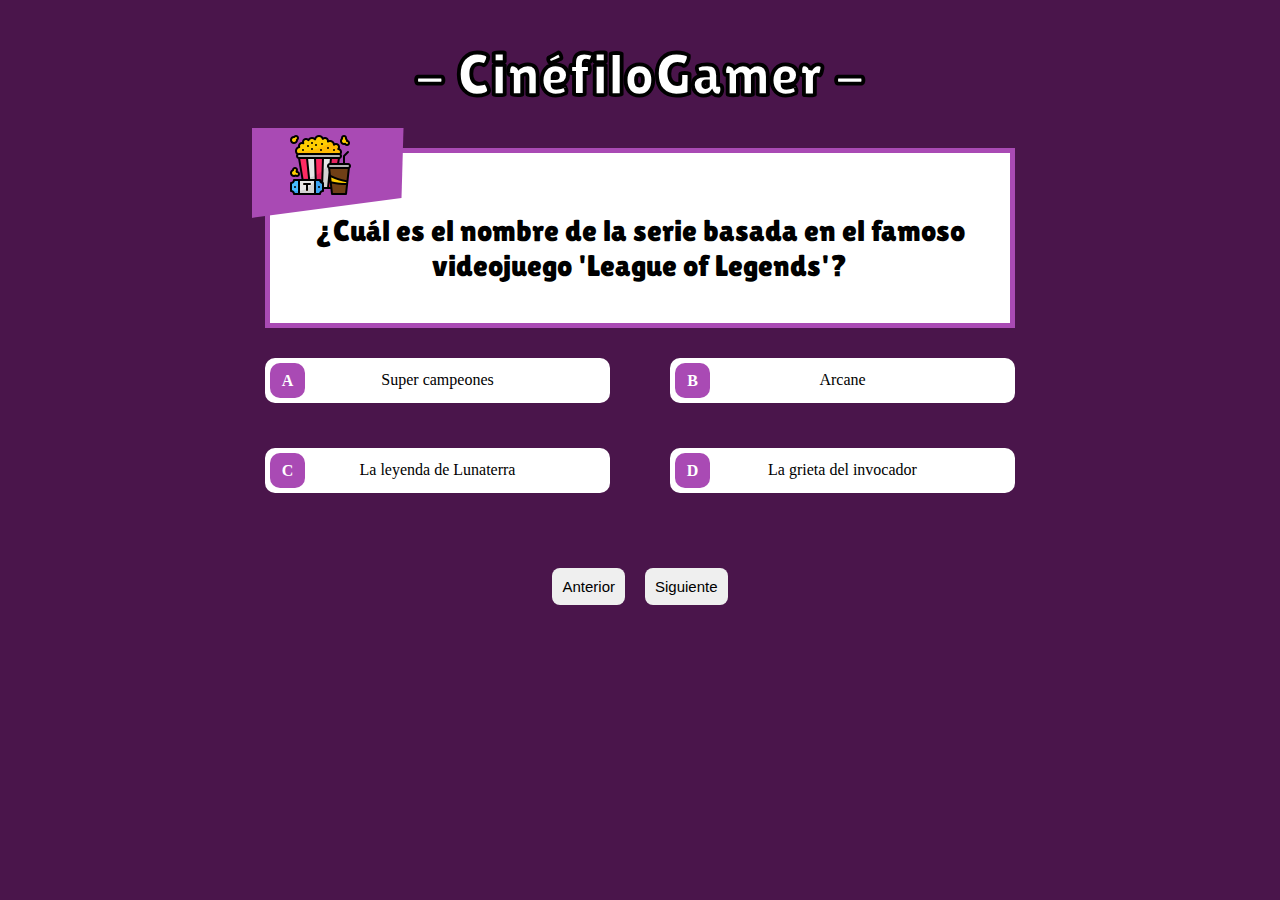
==== commit d7d03023: "Parte dos y tres terminadas" ====
--- a/index.html
+++ b/index.html
@@ -15,29 +15,29 @@
 
 <body>
     <header>
-        <h1 class="titulo">Test Cinematográfico</h1>
+        <h1 class="titulo">- CinéfiloGamer -</h1>
     </header>
 
     <main>
         <div class="contenedor">
+
             <div class="pagina" id="pagina1" style="display: block">
                 <section class="contenedor-pregunta">
                     <div class="adorno">
-
+                        <img class="imagen-cine" src="SRC/IMG/cinema_2809590.png" alt="Imagen-cine">
                     </div>
 
                     <p class="pregunta">¿Cuál es el nombre de la serie basada en el famoso videojuego 'League
-                        ofLegends'?</p>
-                </section>
-
-                <section class="respuestas">
-                    <label class="respuesta" id="a" value="Spider-man"><span class="seleccionador">A</span>Super
+                        of Legends'?</p>
+                </section>
+
+                <section class="respuestas">
+                    <label class="respuesta" id="a"><span class="seleccionador">A</span>Super
                         campeones</label>
-                    <label class="respuesta" id="a" value="Spider-man"><span
-                            class="seleccionador">B</span>Arcane</label>
-                    <label class="respuesta" id="a" value="Spider-man"><span class="seleccionador">C</span>La leyenda de
+                    <label class="respuesta" id="a"><span class="seleccionador">B</span>Arcane</label>
+                    <label class="respuesta" id="a"><span class="seleccionador">C</span>La leyenda de
                         Lunaterra</label>
-                    <label class="respuesta" id="a" value="Spider-man"><span class="seleccionador">D</span>La grieta del
+                    <label class="respuesta" id="a"><span class="seleccionador">D</span>La grieta del
                         invocador</label>
                 </section>
             </div>
@@ -46,7 +46,7 @@
             <div class="pagina" id="pagina2" style="display: none">
                 <section class="contenedor-pregunta">
                     <div class="adorno">
-
+                        <img class="imagen-cine" src="SRC/IMG/cinema_2809590.png" alt="Imagen-cine">
                     </div>
 
                     <p class="pregunta">
@@ -54,13 +54,13 @@
                 </section>
 
                 <section class="respuestas">
-                    <label class="respuesta" id="a" value="Spider-man"><span class="seleccionador">A</span>El señor de
+                    <label class="respuesta" id="a"><span class="seleccionador">A</span>El señor de
                         los anillos</label>
-                    <label class="respuesta" id="a" value="Spider-man"><span class="seleccionador">B</span>Harry Potter
+                    <label class="respuesta" id="a"><span class="seleccionador">B</span>Harry Potter
                         y la Piedra Filosofal</label>
-                    <label class="respuesta" id="a" value="Spider-man"><span class="seleccionador">C</span> Star Wars:
+                    <label class="respuesta" id="a"><span class="seleccionador">C</span> Star Wars:
                         Una Nueva Esperanza</label>
-                    <label class="respuesta" id="a" value="Spider-man"><span class="seleccionador">D</span>Los Juegos
+                    <label class="respuesta" id="a"><span class="seleccionador">D</span>Los Juegos
                         del Hambre</label>
                 </section>
             </div>
@@ -69,18 +69,18 @@
             <div class="pagina" id="pagina3">
                 <section class="contenedor-pregunta">
                     <div class="adorno">
-
+                        <img class="imagen-cine" src="SRC/IMG/online-gaming_4247938.png" alt="Imagen-cine">
                     </div>
 
                     <p class="pregunta"> ¿Cómo se llama el fontanero italiano creado por Nintendo?</p>
                 </section>
 
                 <section class="respuestas">
-                    <label class="respuesta" id="a" value="Spider-man"><span class="seleccionador">A</span>Luigi</label>
-                    <label class="respuesta" id="a" value="Spider-man"><span class="seleccionador">B</span>Sonic</label>
-                    <label class="respuesta" id="a" value="Spider-man"><span class="seleccionador">C</span>Donkey
+                    <label class="respuesta" id="a"><span class="seleccionador">A</span>Luigi</label>
+                    <label class="respuesta" id="a"><span class="seleccionador">B</span>Sonic</label>
+                    <label class="respuesta" id="a"><span class="seleccionador">C</span>Donkey
                         Kong</label>
-                    <label class="respuesta" id="a" value="Spider-man"><span class="seleccionador">D</span>Mario</label>
+                    <label class="respuesta" id="a"><span class="seleccionador">D</span>Mario</label>
                 </section>
             </div>
             <!-- todo pagina 3 -->
@@ -88,76 +88,221 @@
             <div class="pagina" id="pagina4">
                 <section class="contenedor-pregunta">
                     <div class="adorno">
-
+                        <img class="imagen-cine" src="SRC/IMG/online-gaming_4247938.png" alt="Imagen-cine">
                     </div>
 
                     <p class="pregunta">
-                        ¿Qué famoso videojuego consiste en apilar bloques para construir
+                        ¿Cuál es el famoso videojuego que consiste en apilar bloques para construir
                         estructuras?
                     </p>
                 </section>
 
                 <section class="respuestas">
-                    <label class="respuesta" id="a" value="Spider-man"><span
-                            class="seleccionador">A</span>Minecraft</label>
-                    <label class="respuesta" id="a" value="Spider-man"><span
-                            class="seleccionador">B</span>Tetris</label>
-                    <label class="respuesta" id="a" value="Spider-man"><span class="seleccionador">C</span>Candy
+                    <label class="respuesta" id="a"><span class="seleccionador">A</span>Minecraft</label>
+                    <label class="respuesta" id="a"><span class="seleccionador">B</span>Tetris</label>
+                    <label class="respuesta" id="a"><span class="seleccionador">C</span>Candy
                         Crush</label>
-                    <label class="respuesta" id="a" value="Spider-man"><span class="seleccionador">D</span>Angry
+                    <label class="respuesta" id="a"><span class="seleccionador">D</span>Angry
                         Birds</label>
                 </section>
             </div>
             <!--todo Pagina 4 -->
 
             <div class="pagina" id="pagina5">
-
+                <section class="contenedor-pregunta">
+                    <div class="adorno">
+                        <img class="imagen-cine" src="SRC/IMG/cinema_2809590.png" alt="Imagen-cine">
+                    </div>
+
+                    <p class="pregunta">¿Cuál de los siguientes es un personaje en "El Increíble Mundo de Gumball"?
+                    </p>
+                </section>
+
+                <section class="respuestas">
+                    <label class="respuesta" id="a"><span class="seleccionador">A</span>Darwin</label>
+                    <label class="respuesta" id="a"><span class="seleccionador">B</span>Finn</label>
+                    <label class="respuesta" id="a"><span class="seleccionador">C</span>Anais</label>
+                    <label class="respuesta" id="a"><span class="seleccionador">D</span>Homero</label>
+                </section>
             </div>
             <!--todo Pagina 5 -->
 
-            <div class="pagina" id="pagina6"></div>
+            <div class="pagina" id="pagina6">
+                <section class="contenedor-pregunta">
+                    <div class="adorno">
+                        <img class="imagen-cine" src="SRC/IMG/cinema_2809590.png" alt="Imagen-cine">
+                    </div>
+
+                    <p class="pregunta">¿De los siguientes personajes quien pertenece a la saga de peliculas de Harry
+                        Potter?</p>
+                </section>
+
+                <section class="respuestas">
+                    <label class="respuesta" id="a"><span class="seleccionador">A</span>Ron Weasley</label>
+                    <label class="respuesta" id="a"><span class="seleccionador">B</span>Mago de oz</label>
+                    <label class="respuesta" id="a"><span class="seleccionador">C</span>Morgana</label>
+                    <label class="respuesta" id="a"><span class="seleccionador">D</span>Hermione Granger</label>
+                </section>
+            </div>
             <!--* Pagina 6 -->
 
-            <div class="pagina" id="pagina7"></div>
+            <div class="pagina" id="pagina7">
+                <section class="contenedor-pregunta">
+                    <div class="adorno">
+                        <img class="imagen-cine" src="SRC/IMG/cinema_2809590.png" alt="Imagen-cine">
+                    </div>
+
+                    <p class="pregunta">En la película animada "Toy Story", ¿cuál es el nombre de los dos juguetes
+                        favoritos de Andy?</p>
+                </section>
+
+                <section class="respuestas">
+                    <label class="respuesta" id="a"><span class="seleccionador">A</span>Rex</label>
+                    <label class="respuesta" id="a"><span class="seleccionador">B</span>Buzz Lightyear</label>
+                    <label class="respuesta" id="a"><span class="seleccionador">C</span>Woody</label>
+                    <label class="respuesta" id="a"><span class="seleccionador">D</span>Slinky Dog</label>
+                </section>
+            </div>
             <!--* Pagina 7 -->
 
-            <div class="pagina" id="pagina8"></div>
+            <div class="pagina" id="pagina8">
+                <section class="contenedor-pregunta">
+                    <div class="adorno">
+                        <img class="imagen-cine" src="SRC/IMG/online-gaming_4247938.png" alt="Imagen-cine">
+                    </div>
+
+                    <p class="pregunta">En la serie de videojuegos "Halo", ¿cuáles de los siguientes son algunos de los
+                        villanos recurrentes?</p>
+                </section>
+
+                <section class="respuestas">
+                    <label class="respuesta" id="a"><span class="seleccionador">A</span>El Covenant</label>
+                    <label class="respuesta" id="a"><span class="seleccionador">B</span>El Flood</label>
+                    <label class="respuesta" id="a"><span class="seleccionador">C</span>Los Prometeos</label>
+                    <label class="respuesta" id="a"><span class="seleccionador">D</span>Los Spartans</label>
+                </section>
+            </div>
             <!--* Pagina 8 -->
 
             <div class="pagina" id="pagina9">
                 <div class="contenedor-superior" ondrop="drop(event)" ondragover="allowDrop(event)">
-                    <p>Completa la historia:</p>
-                    <p>
-                        Había una vez en un lejano reino un valiente <span id="hueco1" class="hueco" ondrop="drop(event)" ondragover="allowDrop(event)"></span>,
-                        quien soñaba con explorar los rincones más oscuros de <span id="hueco2" class="hueco" ondrop="drop(event)" ondragover="allowDrop(event)"></span>.
-                        Un día, encontró un antiguo mapa que prometía llevarlo a <span id="hueco3" class="hueco" ondrop="drop(event)" ondragover="allowDrop(event)"></span>,
-                        una tierra llena de <span id="hueco4" class="hueco" ondrop="drop(event)" ondragover="allowDrop(event)"></span> y misterios.
-                        Acompañado por su fiel <span id="hueco5" class="hueco" ondrop="drop(event)" ondragover="allowDrop(event)"></span>, partió en su gran aventura.
-                        Durante su viaje, se enfrentó a desafíos como <span id="hueco6" class="hueco" ondrop="drop(event)" ondragover="allowDrop(event)"></span>,
-                        pero también encontró aliados inesperados como <span id="hueco7" class="hueco" ondrop="drop(event)" ondragover="allowDrop(event)"></span>.
-                        Finalmente, llegó a <span id="hueco8" class="hueco" ondrop="drop(event)" ondragover="allowDrop(event)"></span>, donde descubrió un tesoro oculto que cambiaria su destino para siempre.
+                    <p><strong>Completa la historia:</strong></p>
+
+                    <p class="texto-completar">
+                        En la película de superhéroes <strong>"Avengers: Endgame"</strong>, los héroes de Marvel se
+                        enfrentan a su desafío más grande hasta la fecha. Después de la devastadora derrota a manos de
+                        <span id="hueco1" class="hueco" ondrop="drop(event)" ondragover="allowDrop(event)"></span>,
+                        el universo se encuentra en ruinas. Con la mitad de la población desaparecida, los
+                        <span id="hueco2" class="hueco" ondrop="drop(event)" ondragover="allowDrop(event)"></span>
+                        buscan desesperadamente una forma de revertir el daño. Los personajes icónicos como Iron Man,
+                        Capitán América, y Thor se unen a nuevos aliados como
+                        <span id="hueco3" class="hueco" ondrop="drop(event)" ondragover="allowDrop(event)"></span> y
+                        <span id="hueco4" class="hueco" ondrop="drop(event)" ondragover="allowDrop(event)"></span>
+                        en una batalla épica para salvar el universo. "Avengers: Endgame" es una conclusión impactante
+                        de la saga de los
+                        <span id="hueco5" class="hueco" ondrop="drop(event)" ondragover="allowDrop(event)"></span>.
                     </p>
                 </div>
                 <div class="contenedor-inferior">
-                    <div id="elemento1" class="elemento" draggable="true" ondragstart="drag(event)">explorador</div>
-                    <div id="elemento2" class="elemento" draggable="true" ondragstart="drag(event)">el bosque prohibido</div>
-                    <div id="elemento3" class="elemento" draggable="true" ondragstart="drag(event)">El Dorado</div>
-                    <div id="elemento4" class="elemento" draggable="true" ondragstart="drag(event)">maravillas</div>
-                    <div id="elemento5" class="elemento" draggable="true" ondragstart="drag(event)">caballo</div>
-                    <div id="elemento6" class="elemento" draggable="true" ondragstart="drag(event)">bestias salvajes</div>
-                    <div id="elemento7" class="elemento" draggable="true" ondragstart="drag(event)">los elfos del bosque</div>
-                    <div id="elemento8" class="elemento" draggable="true" ondragstart="drag(event)">la ciudad perdida</div>
-                </div>
-            </div>
-            <!--* Pagina 9 -->
-
-            <div class="pagina" id="pagina10"></div>
-            <!--* Pagina 10 -->
-
-            <div class="pagina" id="pagina11"></div>
+                    <div id="elemento1" class="elemento" draggable="true" ondragstart="drag(event)">Thanos</div>
+                    <div id="elemento2" class="elemento" draggable="true" ondragstart="drag(event)">Vengadores
+                    </div>
+                    <div id="elemento3" class="elemento" draggable="true" ondragstart="drag(event)">Capitana Marvel
+                    </div>
+                    <div id="elemento4" class="elemento" draggable="true" ondragstart="drag(event)">Ant-Man</div>
+                    <div id="elemento5" class="elemento" draggable="true" ondragstart="drag(event)">Vengadores</div>
+                </div>
+            </div>
+            <!--todo Pagina 9 -->
+
+            <div class="pagina" id="pagina10">
+                <div class="contenedor-superior" ondrop="drop(event)" ondragover="allowDrop(event)">
+                    <p><strong>Completa la historia:</strong></p>
+
+                    <p class="texto-completar">
+                        En el universo de ciencia ficción de "Halo", los jugadores asumen el papel del Jefe Maestro, un
+                        super soldado conocido como un Spartan. El Jefe Maestro se enfrenta a las amenazas del
+                        <span id="huecos1" class="hueco" ondrop="drop(event)" ondragover="allowDrop(event)"></span>,
+                        una raza alienígena agresiva. Con la ayuda de su inteligencia artificial,
+                        <span id="hueco2" class="hueco" ondrop="drop(event)" ondragover="allowDrop(event)"></span>,
+                        y un equipo de valientes
+                        <span id="hueco3" class="hueco" ondrop="drop(event)" ondragover="allowDrop(event)"></span>,
+                        el Jefe Maestro lucha por salvar la humanidad y detener la aniquilación de la Tierra.
+                        A lo largo de su odisea, se enfrentará a desafíos de proporciones
+                        <span id="hueco4" class="hueco" ondrop="drop(event)" ondragover="allowDrop(event)"></span>
+                        y descubrirá los secretos de los anillos
+                        <span id="hueco5" class="hueco" ondrop="drop(event)" ondragover="allowDrop(event)"></span>.
+                    </p>
+                </div>
+                <div class="contenedor-inferior">
+                    <div id="elemento1" class="elemento" draggable="true" ondragstart="drag(event)">Covenant</div>
+                    <div id="elemento2" class="elemento" draggable="true" ondragstart="drag(event)">Cortana</div>
+                    <div id="elemento3" class="elemento" draggable="true" ondragstart="drag(event)">Spartans</div>
+                    <div id="elemento4" class="elemento" draggable="true" ondragstart="drag(event)">Épicas</div>
+                    <div id="elemento5" class="elemento" draggable="true" ondragstart="drag(event)">Halo</div>
+                </div>
+            </div>
+            <!--todo Pagina 10 -->
+
+            <div class="pagina" id="pagina11">
+                <div class="contenedor-superior" ondrop="drop(event)" ondragover="allowDrop(event)">
+                    <p><strong>Completa la historia:</strong></p>
+
+                    <p class="texto-completar">
+                        En la extravagante ciudad de Elmore, Gumball Watterson, un gato azul, y su hermano Darwin, un
+                        pez con la habilidad de hablar, enfrentan situaciones extrañas y divertidas junto a su
+                        excéntrica familia. Su madre,
+                        <span id="huecos1" class="hueco" ondrop="drop(event)" ondragover="allowDrop(event)"></span>
+                        es un conejo optimista pero a menudo despistada, mientras que su padre,
+                        <span id="huecos2" class="hueco" ondrop="drop(event)" ondragover="allowDrop(event)"></span>,
+                        es un conejo de negocios con una personalidad excéntrica. En la escuela,
+                        <span id="huecos3" class="hueco" ondrop="drop(event)" ondragover="allowDrop(event)"></span>
+                        y Darwin interactúan con personajes como la excéntrica Carrie y el genio tecnológico
+                        <span id="huecos4" class="hueco" ondrop="drop(event)" ondragover="allowDrop(event)"></span>. A
+                        medida que enfrentan desafíos cotidianos, la familia Watterson demuestra que incluso
+                        en un mundo lleno de lo absurdo, el amor y la unión son fundamentales.
+                    </p>
+                </div>
+                <div class="contenedor-inferior">
+                    <div id="elemento1" class="elemento" draggable="true" ondragstart="drag(event)">Nicole</div>
+                    <div id="elemento2" class="elemento" draggable="true" ondragstart="drag(event)">Richard</div>
+                    <div id="elemento3" class="elemento" draggable="true" ondragstart="drag(event)">Gumball</div>
+                    <div id="elemento4" class="elemento" draggable="true" ondragstart="drag(event)">Boberto</div>
+                </div>
+            </div>
             <!--* Pagina 11 -->
 
-            <div class="pagina" id="pagina12"></div>
+            <div class="pagina" id="pagina12">
+                <div class="contenedor-superior" ondrop="drop(event)" ondragover="allowDrop(event)">
+                    <p><strong>Completa la historia:</strong></p>
+
+                    <p class="texto-completar">
+                        En la vibrante ciudad de Nueva York, Peter Parker, un estudiante de secundaria tímido y
+                        apasionado por la ciencia, lleva una doble vida como el increíble
+                        <span id="huecos1" class="hueco" ondrop="drop(event)" ondragover="allowDrop(event)"></span>.
+                        Tras ser picado por una araña radioactiva en un laboratorio, adquiere habilidades arácnidas que
+                        incluyen fuerza sobrehumana y la capacidad de trepar paredes. A medida que enfrenta a villanos
+                        emblemáticos como el
+                        <span id="huecos4" class="hueco" ondrop="drop(event)" ondragover="allowDrop(event)"></span> y
+                        <span id="huecos4" class="hueco" ondrop="drop(event)" ondragover="allowDrop(event)"></span>,
+                        Peter intenta equilibrar sus responsabilidades como superhéroe con los desafíos de la vida
+                        cotidiana. Su tía May, una mujer
+                        afable, y su mejor amigo
+                        <span id="huecos4" class="hueco" ondrop="drop(event)" ondragover="allowDrop(event)"></span>,
+                        un joven adinerado, son parte fundamental de su apoyo. Mientras la ciudad depende de él,
+                        Peter descubre que el gran poder conlleva una gran
+                        <span id="huecos4" class="hueco" ondrop="drop(event)" ondragover="allowDrop(event)"></span>.
+                    </p>
+                </div>
+                <div class="contenedor-inferior">
+                    <div id="elemento1" class="elemento" draggable="true" ondragstart="drag(event)">Hombre araña</div>
+                    <div id="elemento2" class="elemento" draggable="true" ondragstart="drag(event)">Duende verde</div>
+                    <div id="elemento3" class="elemento" draggable="true" ondragstart="drag(event)">Doctor Octopus</div>
+                    <div id="elemento4" class="elemento" draggable="true" ondragstart="drag(event)">Responsabilidad
+                    </div>
+                    <div id="elemento4" class="elemento" draggable="true" ondragstart="drag(event)">Harry Osborn</div>
+                </div>
+            </div>
             <!--* Pagina 12 -->
 
             <div class="pagina" id="pagina13"></div>
--- a/SRC/CSS/styles.css
+++ b/SRC/CSS/styles.css
@@ -61,7 +61,8 @@
 /* * Imagén cine */
 .imagen-cine {
     display: block;
-    margin: 0 auto;
+    margin-left: 3.6rem;
+    margin-top: 0.5rem;
 }
 
 /* * Flechas */
@@ -86,13 +87,13 @@
     clip-path: polygon(0 0, 76% 0, 75% 70%, 0% 90%);
     position: absolute;
     left: -2.5%;
-    top: -8%;
+    top: -15%;
 }
 
 .pregunta {
     font-size: 3rem;
     text-align: center;
-    padding-top: 3rem;
+    padding: 3rem;
     font-family: var(--fuente-titulo);
 }
 
@@ -167,8 +168,35 @@
     background-color: #b25fbb;
 }
 
+/* * Botones */
+.botones {
+    margin-top: 3rem;
+    display: flex;
+    justify-content: center;
+    column-gap: 2rem;
+}
+
+.anterior,
+.siguiente {
+    border-radius: 8px;
+    font-size: 1.5rem;
+    border: none;
+    padding: 1rem;
+}
+
+/* *Contenedor completar */
+.contenido {
+    width: 5rem;
+    width: 5rem;
+    border: dashed var(--negro) 2px;
+}
+
+.texto-completar {
+    text-align: left;
+}
+
 .contenedor-superior {
-    border: 2px solid var(--morado-claro);
+    border: 5px solid var(--morado-claro);
     padding: 20px;
     margin-bottom: 20px;
     background-color: var(--blanco);
@@ -183,11 +211,18 @@
 }
 
 .elemento {
-    border: 1px solid var(--morado-claro);
+    border: 2px solid var(--morado-claro);
     padding: 10px;
     background-color: var(--blanco);
     border-radius: 10px;
     margin: 4px;
+    transition: 0.3s;
+    text-align: center;
+    cursor: pointer;
+}
+
+.elemento:hover {
+    transform: scale(0.9);
 }
 
 .hueco {
@@ -201,32 +236,4 @@
 .elemento-desactivado {
     opacity: 0.5;
     pointer-events: none;
-}
-
-/* * Botones */
-.botones {
-    margin-top: 3rem;
-    display: flex;
-    justify-content: center;
-    column-gap: 2rem;
-}
-
-.anterior,
-.siguiente {
-    border-radius: 8px;
-    font-size: 1.5rem;
-    border: none;
-    padding: 1rem;
-}
-
-/* *Contenedor completar */
-.contenido{
-    width: 5rem;
-    width: 5rem;
-    border: dashed var(--negro) 2px;
-}
-
-span{
-    height: 5rem;
-    width: 8rem;
 }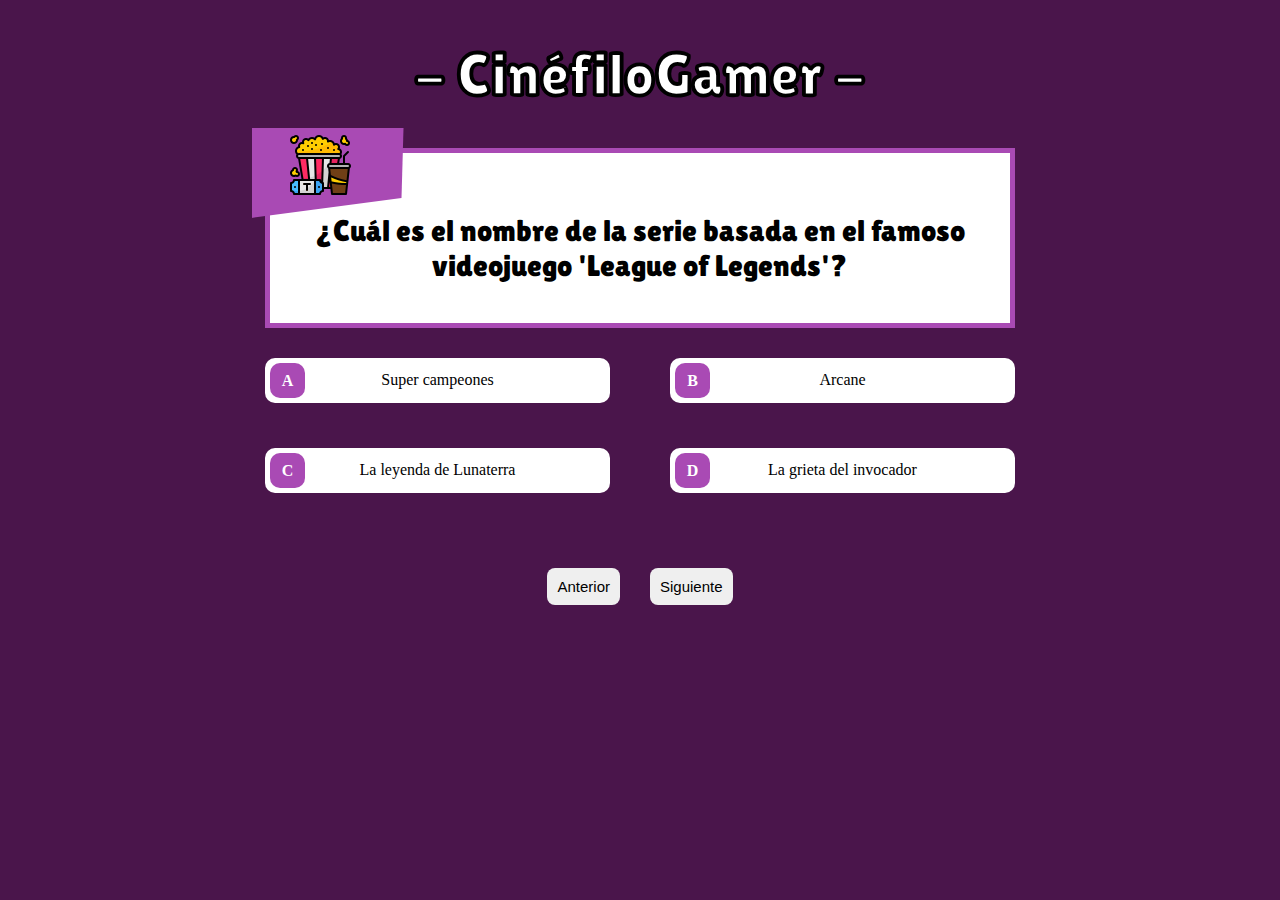
==== commit 94e9d158: "Fronted terminado" ====
--- a/index.html
+++ b/index.html
@@ -144,7 +144,7 @@
                     <label class="respuesta" id="a"><span class="seleccionador">D</span>Hermione Granger</label>
                 </section>
             </div>
-            <!--* Pagina 6 -->
+            <!--todo Pagina 6 -->
 
             <div class="pagina" id="pagina7">
                 <section class="contenedor-pregunta">
@@ -163,7 +163,7 @@
                     <label class="respuesta" id="a"><span class="seleccionador">D</span>Slinky Dog</label>
                 </section>
             </div>
-            <!--* Pagina 7 -->
+            <!--todo Pagina 7 -->
 
             <div class="pagina" id="pagina8">
                 <section class="contenedor-pregunta">
@@ -182,10 +182,14 @@
                     <label class="respuesta" id="a"><span class="seleccionador">D</span>Los Spartans</label>
                 </section>
             </div>
-            <!--* Pagina 8 -->
+            <!--todo Pagina 8 -->
 
             <div class="pagina" id="pagina9">
-                <div class="contenedor-superior" ondrop="drop(event)" ondragover="allowDrop(event)">
+                <section class="contenedor-superior">
+                    <div class="adorno">
+                        <img class="imagen-cine" src="SRC/IMG/cinema_2809590.png" alt="Imagen-cine">
+                    </div>
+
                     <p><strong>Completa la historia:</strong></p>
 
                     <p class="texto-completar">
@@ -194,29 +198,31 @@
                         <span id="hueco1" class="hueco" ondrop="drop(event)" ondragover="allowDrop(event)"></span>,
                         el universo se encuentra en ruinas. Con la mitad de la población desaparecida, los
                         <span id="hueco2" class="hueco" ondrop="drop(event)" ondragover="allowDrop(event)"></span>
-                        buscan desesperadamente una forma de revertir el daño. Los personajes icónicos como Iron Man,
-                        Capitán América, y Thor se unen a nuevos aliados como
-                        <span id="hueco3" class="hueco" ondrop="drop(event)" ondragover="allowDrop(event)"></span> y
+                        buscan desesperadamente una forma de revertir el daño. Los personajes icónicos como
+                        <span id="hueco3" class="hueco" ondrop="drop(event)" ondragover="allowDrop(event)"></span> ,
+                        Capitán América, y Thor se unen a nuevos aliados como Capitana Marvel y
                         <span id="hueco4" class="hueco" ondrop="drop(event)" ondragover="allowDrop(event)"></span>
                         en una batalla épica para salvar el universo. "Avengers: Endgame" es una conclusión impactante
                         de la saga de los
                         <span id="hueco5" class="hueco" ondrop="drop(event)" ondragover="allowDrop(event)"></span>.
                     </p>
-                </div>
-                <div class="contenedor-inferior">
+                </section>
+                <section class="contenedor-inferior">
                     <div id="elemento1" class="elemento" draggable="true" ondragstart="drag(event)">Thanos</div>
-                    <div id="elemento2" class="elemento" draggable="true" ondragstart="drag(event)">Vengadores
-                    </div>
-                    <div id="elemento3" class="elemento" draggable="true" ondragstart="drag(event)">Capitana Marvel
-                    </div>
+                    <div id="elemento2" class="elemento" draggable="true" ondragstart="drag(event)">Vengadores</div>
+                    <div id="elemento3" class="elemento" draggable="true" ondragstart="drag(event)">Iron Man</div>
                     <div id="elemento4" class="elemento" draggable="true" ondragstart="drag(event)">Ant-Man</div>
                     <div id="elemento5" class="elemento" draggable="true" ondragstart="drag(event)">Vengadores</div>
-                </div>
+                </section>
             </div>
             <!--todo Pagina 9 -->
 
             <div class="pagina" id="pagina10">
-                <div class="contenedor-superior" ondrop="drop(event)" ondragover="allowDrop(event)">
+                <section class="contenedor-superior">
+                    <div class="adorno">
+                        <img class="imagen-cine" src="SRC/IMG/online-gaming_4247938.png" alt="Imagen-cine">
+                    </div>
+
                     <p><strong>Completa la historia:</strong></p>
 
                     <p class="texto-completar">
@@ -233,19 +239,23 @@
                         y descubrirá los secretos de los anillos
                         <span id="hueco5" class="hueco" ondrop="drop(event)" ondragover="allowDrop(event)"></span>.
                     </p>
-                </div>
-                <div class="contenedor-inferior">
+                </section>
+                <section class="contenedor-inferior">
                     <div id="elemento1" class="elemento" draggable="true" ondragstart="drag(event)">Covenant</div>
                     <div id="elemento2" class="elemento" draggable="true" ondragstart="drag(event)">Cortana</div>
                     <div id="elemento3" class="elemento" draggable="true" ondragstart="drag(event)">Spartans</div>
                     <div id="elemento4" class="elemento" draggable="true" ondragstart="drag(event)">Épicas</div>
                     <div id="elemento5" class="elemento" draggable="true" ondragstart="drag(event)">Halo</div>
-                </div>
+                </section>
             </div>
             <!--todo Pagina 10 -->
 
             <div class="pagina" id="pagina11">
-                <div class="contenedor-superior" ondrop="drop(event)" ondragover="allowDrop(event)">
+                <section class="contenedor-superior">
+                    <div class="adorno">
+                        <img class="imagen-cine" src="SRC/IMG/cinema_2809590.png" alt="Imagen-cine">
+                    </div>
+
                     <p><strong>Completa la historia:</strong></p>
 
                     <p class="texto-completar">
@@ -262,18 +272,22 @@
                         medida que enfrentan desafíos cotidianos, la familia Watterson demuestra que incluso
                         en un mundo lleno de lo absurdo, el amor y la unión son fundamentales.
                     </p>
-                </div>
-                <div class="contenedor-inferior">
+                </section>
+                <section class="contenedor-inferior">
                     <div id="elemento1" class="elemento" draggable="true" ondragstart="drag(event)">Nicole</div>
                     <div id="elemento2" class="elemento" draggable="true" ondragstart="drag(event)">Richard</div>
                     <div id="elemento3" class="elemento" draggable="true" ondragstart="drag(event)">Gumball</div>
                     <div id="elemento4" class="elemento" draggable="true" ondragstart="drag(event)">Boberto</div>
-                </div>
-            </div>
-            <!--* Pagina 11 -->
+                </section>
+            </div>
+            <!--todo Pagina 11 -->
 
             <div class="pagina" id="pagina12">
-                <div class="contenedor-superior" ondrop="drop(event)" ondragover="allowDrop(event)">
+                <section class="contenedor-superior">
+                    <div class="adorno">
+                        <img class="imagen-cine" src="SRC/IMG/cinema_2809590.png" alt="Imagen-cine">
+                    </div>
+
                     <p><strong>Completa la historia:</strong></p>
 
                     <p class="texto-completar">
@@ -293,30 +307,133 @@
                         Peter descubre que el gran poder conlleva una gran
                         <span id="huecos4" class="hueco" ondrop="drop(event)" ondragover="allowDrop(event)"></span>.
                     </p>
-                </div>
-                <div class="contenedor-inferior">
+                </section>
+                <section class="contenedor-inferior">
                     <div id="elemento1" class="elemento" draggable="true" ondragstart="drag(event)">Hombre araña</div>
                     <div id="elemento2" class="elemento" draggable="true" ondragstart="drag(event)">Duende verde</div>
                     <div id="elemento3" class="elemento" draggable="true" ondragstart="drag(event)">Doctor Octopus</div>
                     <div id="elemento4" class="elemento" draggable="true" ondragstart="drag(event)">Responsabilidad
                     </div>
                     <div id="elemento4" class="elemento" draggable="true" ondragstart="drag(event)">Harry Osborn</div>
-                </div>
-            </div>
-            <!--* Pagina 12 -->
-
-            <div class="pagina" id="pagina13"></div>
-            <!--* Pagina 13 -->
-
-            <div class="pagina" id="pagina14"></div>
-            <!--* Pagina 14 -->
-
-            <div class="pagina" id="pagina15"></div>
-            <!--* Pagina 15 -->
+                </section>
+            </div>
+            <!--todo Pagina 12 -->
+
+            <div class="pagina" id="pagina13">
+                <section class="adivinar-imagen">
+                    <div class="adorno">
+                        <img class="imagen-cine" src="SRC/IMG/cinema_2809590.png" alt="Imagen-cine">
+                    </div>
+
+                    <p class="adivinar-imagen__texto">Super Heroe conocido como el increible hombre araña</p>
+
+                    <div class="contenedor-imagen">
+
+                    </div>
+                </section>
+                <section class="imagen-seleccion">
+                    <div class="imagen-seleccion__hija">
+                        <img src="SRC/IMG/spiderman_1090806.png" alt="Imagen-hombre-araña">
+                    </div>
+                    <div class="imagen-seleccion__hija">
+                        <img src="SRC/IMG/slash_1090804.png" alt="Imagen-hombre-araña">
+                    </div>
+                    <div class="imagen-seleccion__hija">
+                        <img src="SRC/IMG/rapper_1090805.png" alt="Imagen-hombre-araña">
+                    </div>
+                    <div class="imagen-seleccion__hija">
+                        <img src="SRC/IMG/rapper_1090813.png" alt="Imagen-hombre-araña">
+                    </div>
+                </section>
+            </div>
+            <!--todo Pagina 13 -->
+
+            <div class="pagina" id="pagina14">
+                <section class="adivinar-imagen">
+                    <div class="adorno">
+                        <img class="imagen-cine" src="SRC/IMG/cinema_2809590.png" alt="Imagen-cine">
+                    </div>
+
+                    <p class="adivinar-imagen__texto">Guitarrista de la Famosa banda Gun's llamado Slash</p>
+
+                    <div class="contenedor-imagen">
+
+                    </div>
+                </section>
+                <section class="imagen-seleccion">
+                    <div class="imagen-seleccion__hija">
+                        <img src="SRC/IMG/spiderman_1090806.png" alt="Imagen-hombre-araña">
+                    </div>
+                    <div class="imagen-seleccion__hija">
+                        <img src="SRC/IMG/slash_1090804.png" alt="Imagen-hombre-araña">
+                    </div>
+                    <div class="imagen-seleccion__hija">
+                        <img src="SRC/IMG/rapper_1090805.png" alt="Imagen-hombre-araña">
+                    </div>
+                    <div class="imagen-seleccion__hija">
+                        <img src="SRC/IMG/rapper_1090813.png" alt="Imagen-hombre-araña">
+                    </div>
+                </section>
+            </div>
+            <!--todo Pagina 14 -->
+
+            <div class="pagina" id="pagina15">
+                <section class="adivinar-imagen">
+                    <div class="adorno">
+                        <img class="imagen-cine" src="SRC/IMG/cinema_2809590.png" alt="Imagen-cine">
+                    </div>
+
+                    <p class="adivinar-imagen__texto">Cantante conocido como Snoop Dogg</p>
+
+                    <div class="contenedor-imagen">
+
+                    </div>
+                </section>
+                <section class="imagen-seleccion">
+                    <div class="imagen-seleccion__hija">
+                        <img src="SRC/IMG/spiderman_1090806.png" alt="Imagen-hombre-araña">
+                    </div>
+                    <div class="imagen-seleccion__hija">
+                        <img src="SRC/IMG/slash_1090804.png" alt="Imagen-hombre-araña">
+                    </div>
+                    <div class="imagen-seleccion__hija">
+                        <img src="SRC/IMG/rapper_1090805.png" alt="Imagen-hombre-araña">
+                    </div>
+                    <div class="imagen-seleccion__hija">
+                        <img src="SRC/IMG/rapper_1090813.png" alt="Imagen-hombre-araña">
+                    </div>
+                </section>
+            </div>
+            <!--todo Pagina 15 -->
 
             <div class="pagina" id="pagina16">
-            </div>
-            <!--* Pagina 16 -->
+                <section class="adivinar-imagen">
+                    <div class="adorno">
+                        <img class="imagen-cine" src="SRC/IMG/cinema_2809590.png" alt="Imagen-cine">
+                    </div>
+
+                    <p class="adivinar-imagen__texto">Rapero conocido como Tupac</p>
+
+                    <div class="contenedor-imagen">
+
+                    </div>
+                </section>
+                <section class="imagen-seleccion">
+                    <div class="imagen-seleccion__hija">
+                        <img src="SRC/IMG/spiderman_1090806.png" alt="Imagen-hombre-araña">
+                    </div>
+                    <div class="imagen-seleccion__hija">
+                        <img src="SRC/IMG/slash_1090804.png" alt="Imagen-hombre-araña">
+                    </div>
+                    <div class="imagen-seleccion__hija">
+                        <img src="SRC/IMG/rapper_1090805.png" alt="Imagen-hombre-araña">
+                    </div>
+                    <div class="imagen-seleccion__hija">
+                        <img src="SRC/IMG/rapper_1090813.png" alt="Imagen-hombre-araña">
+                    </div>
+                </section>
+            </div>
+            <!--todo Pagina 16 -->
         </div>
 
         <section class="botones">
--- a/SRC/CSS/styles.css
+++ b/SRC/CSS/styles.css
@@ -2,6 +2,7 @@
 :root {
     --morado-oscuro: #4A154B;
     --morado-claro: #A94AB4;
+    --morado-claro2: #b25fbb;
     --blanco: #fff;
     --negro: #000;
 
@@ -160,12 +161,12 @@
 
 .respuesta:hover {
     border: 1px solid #3c0c3d;
-    background-color: #b25fbb;
+    background-color: var(--morado-claro2);
 }
 
 .active {
     border: 2px solid #3c0c3d;
-    background-color: #b25fbb;
+    background-color: var(--morado-claro2);
 }
 
 /* * Botones */
@@ -173,7 +174,7 @@
     margin-top: 3rem;
     display: flex;
     justify-content: center;
-    column-gap: 2rem;
+    column-gap: 3rem;
 }
 
 .anterior,
@@ -182,6 +183,13 @@
     font-size: 1.5rem;
     border: none;
     padding: 1rem;
+    cursor: pointer;
+    transition: 0.3s;
+}
+
+.anterior:hover,
+.siguiente:hover {
+    transform: scale(0.9);
 }
 
 /* *Contenedor completar */
@@ -197,11 +205,15 @@
 
 .contenedor-superior {
     border: 5px solid var(--morado-claro);
+    position: relative;
     padding: 20px;
     margin-bottom: 20px;
     background-color: var(--blanco);
     font-family: 'Franklin Gothic Medium', 'Arial Narrow', Arial, sans-serif;
     border-radius: 1rem;
+    max-width: 100%;
+    margin-left: 30px;
+    margin-right: 30px;
 }
 
 .contenedor-inferior {
@@ -212,9 +224,9 @@
 
 .elemento {
     border: 2px solid var(--morado-claro);
-    padding: 10px;
-    background-color: var(--blanco);
-    border-radius: 10px;
+    padding: 1rem;
+    background-color: var(--blanco);
+    border-radius: 1rem;
     margin: 4px;
     transition: 0.3s;
     text-align: center;
@@ -223,17 +235,58 @@
 
 .elemento:hover {
     transform: scale(0.9);
+    background-color: var(--morado-claro2);
 }
 
 .hueco {
-    border: 1px dashed var(--morado-oscuro);
+    border: 2px dashed var(--morado-oscuro);
     display: inline-block;
-    min-width: 200px;
-    min-height: 40px;
+    min-width: 20rem;
+    min-height: 4rem;
     margin-top: 1rem;
 }
 
 .elemento-desactivado {
     opacity: 0.5;
     pointer-events: none;
+}
+
+/* *Adivinar imagen*/
+.adivinar-imagen {
+    width: 66rem;
+    height: 30rem;
+    position: relative;
+    border: solid var(--blanco) 2px;
+    background-color: var(--blanco);
+    font-family: var(--fuente-titulo);
+    border: solid var(--morado-claro) 5px;
+}
+
+.adivinar-imagen__texto {
+    font-size: 2.5rem;
+    padding-top: 2rem;
+}
+
+.contenedor-imagen {
+    width: 15rem;
+    height: 15rem;
+    border: dashed var(--morado-oscuro) 1px;
+    margin: 0 auto;
+}
+
+.imagen-seleccion {
+    margin-top: 3rem;
+    display: flex;
+    column-gap: 2rem;
+}
+
+.imagen-seleccion__hija {
+    display: flex;
+    justify-content: center;
+    align-items: center;
+    width: 15rem;
+    height: 15rem;
+    background-color: var(--morado-claro);
+    border: solid var(--blanco) 5px;
+    border-radius: 1rem;
 }